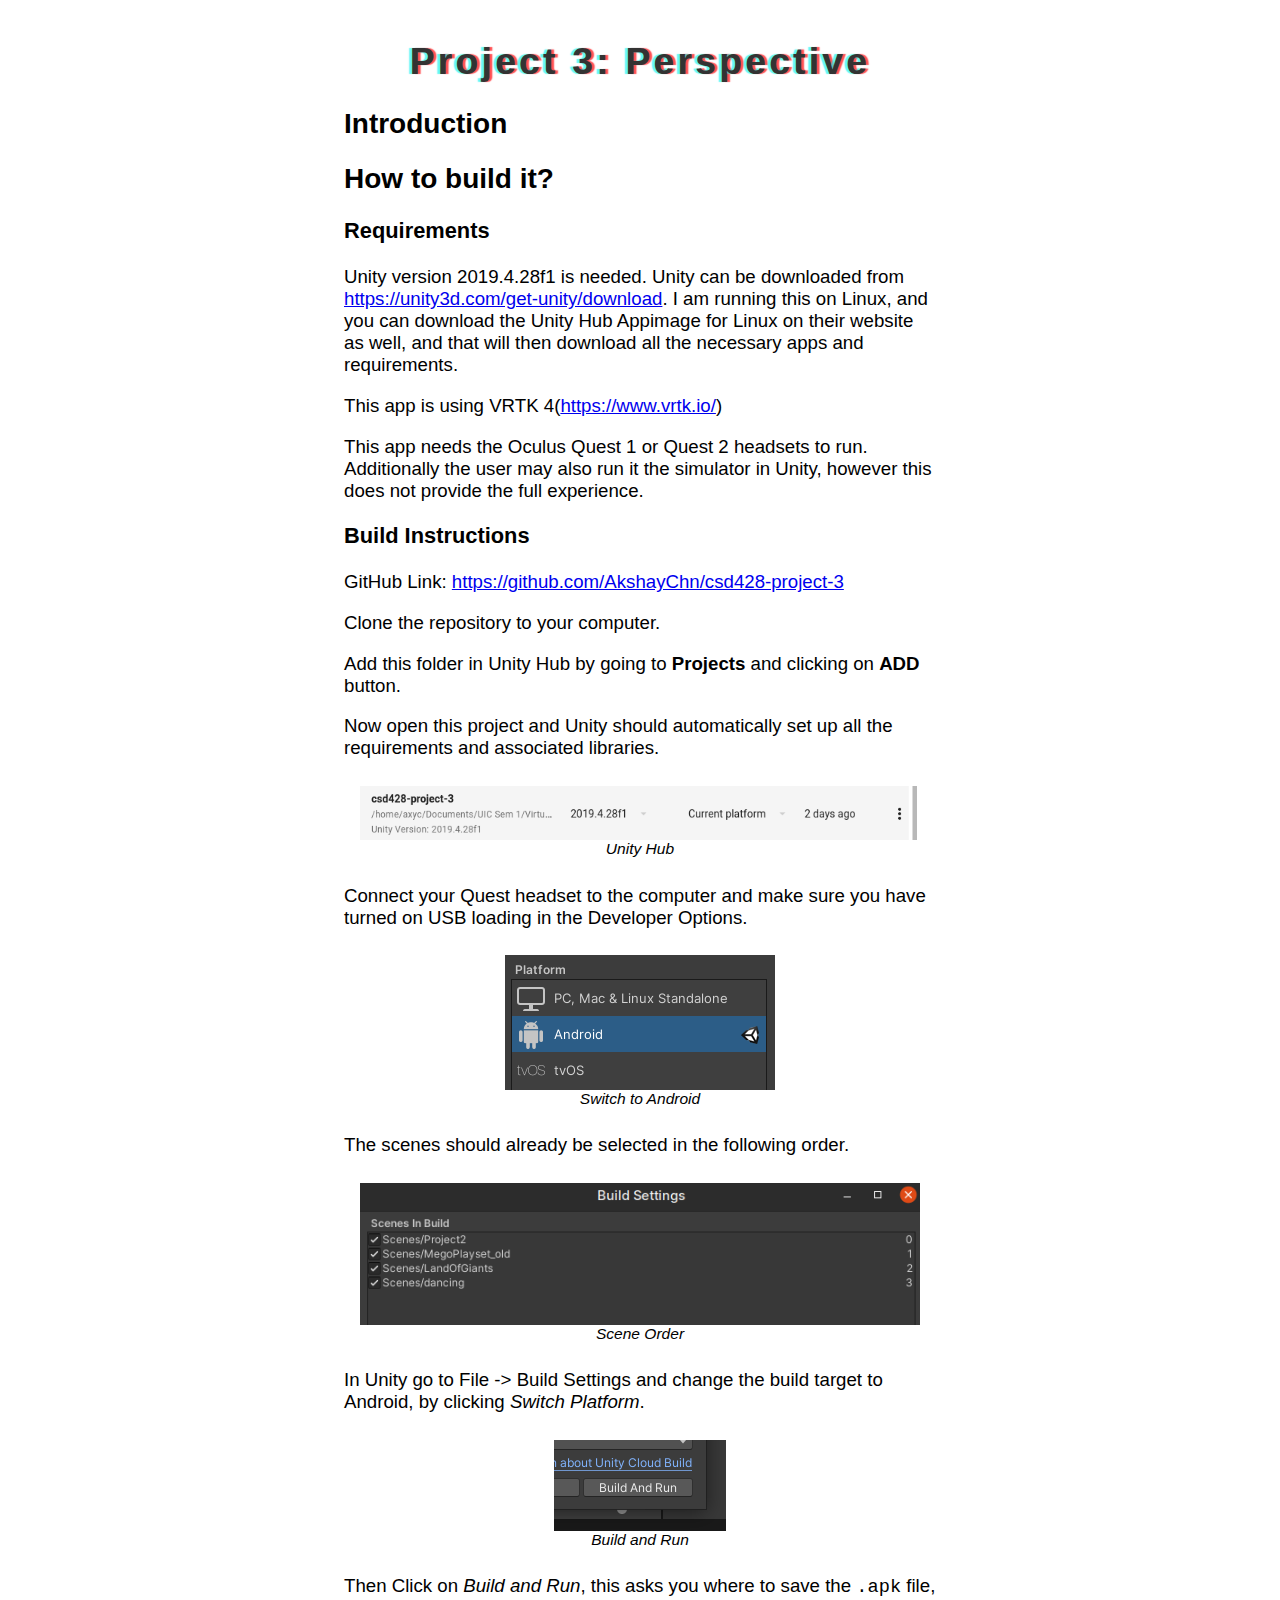
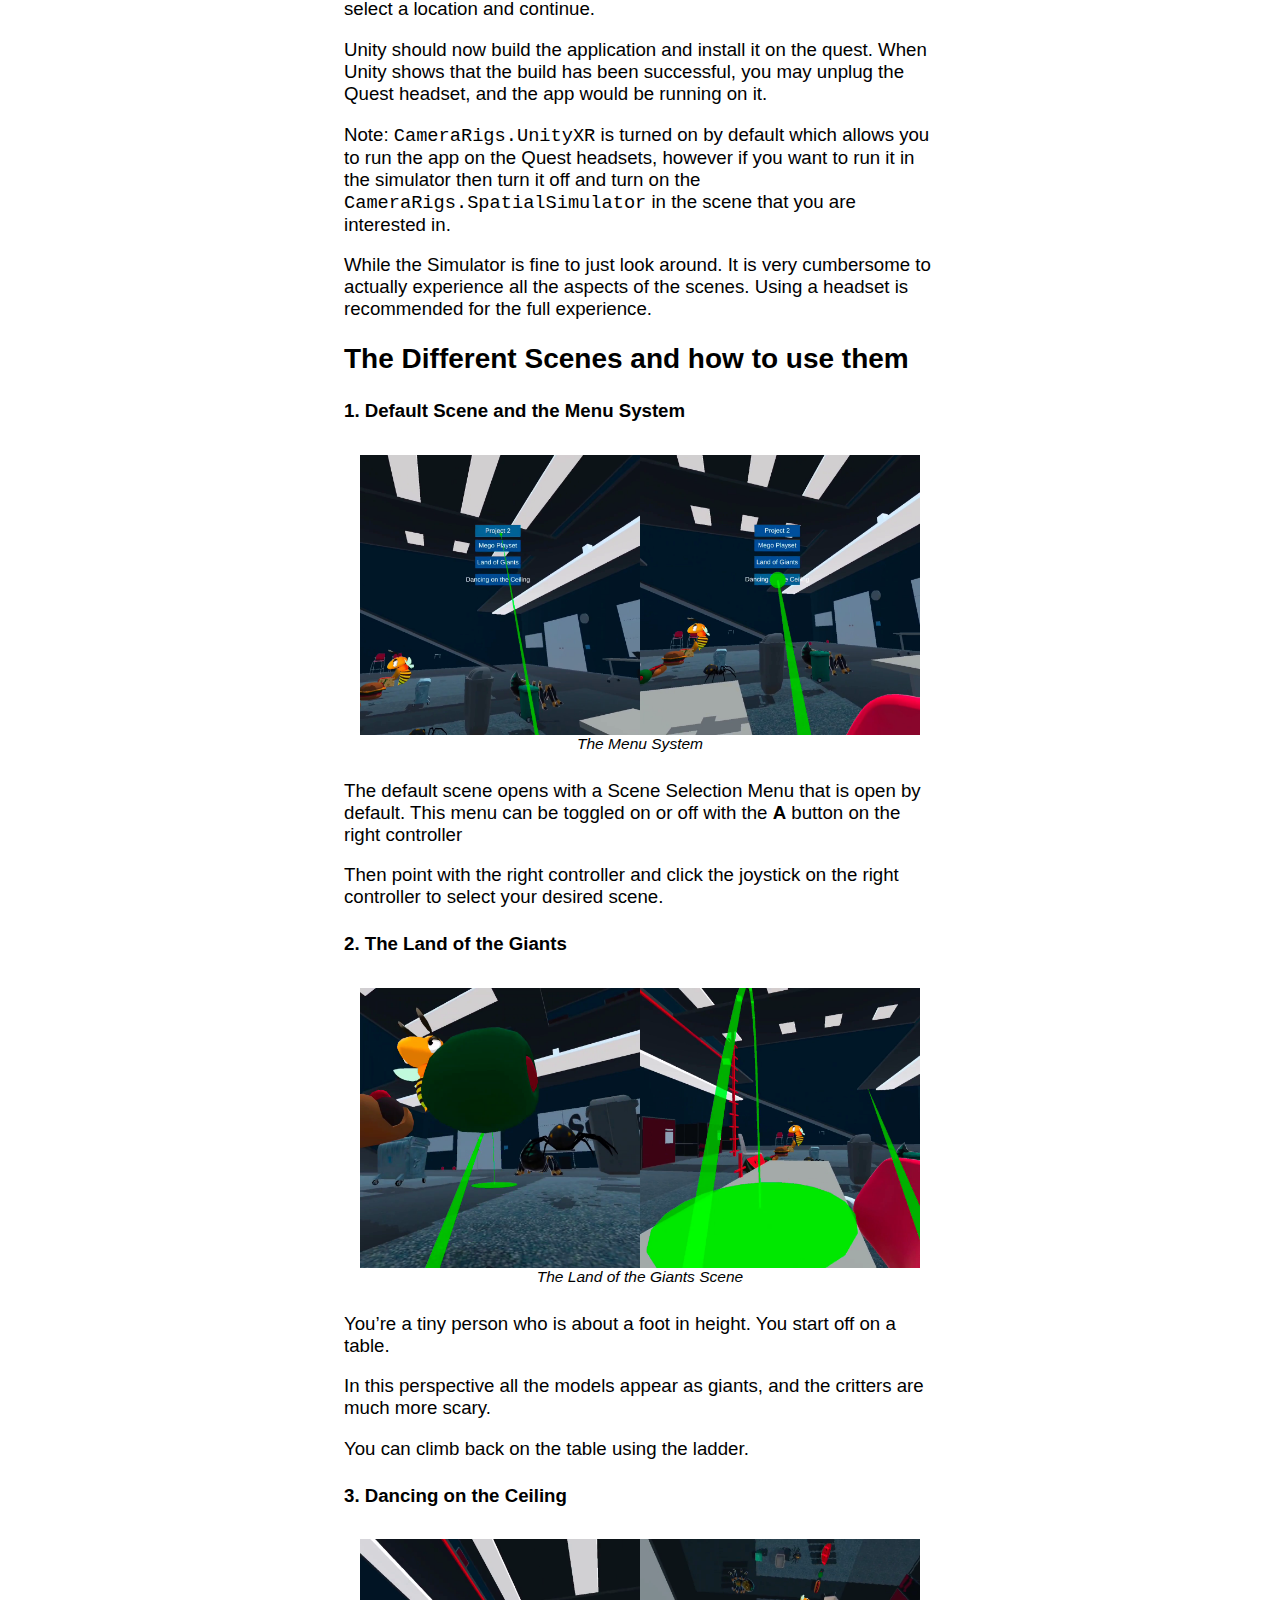
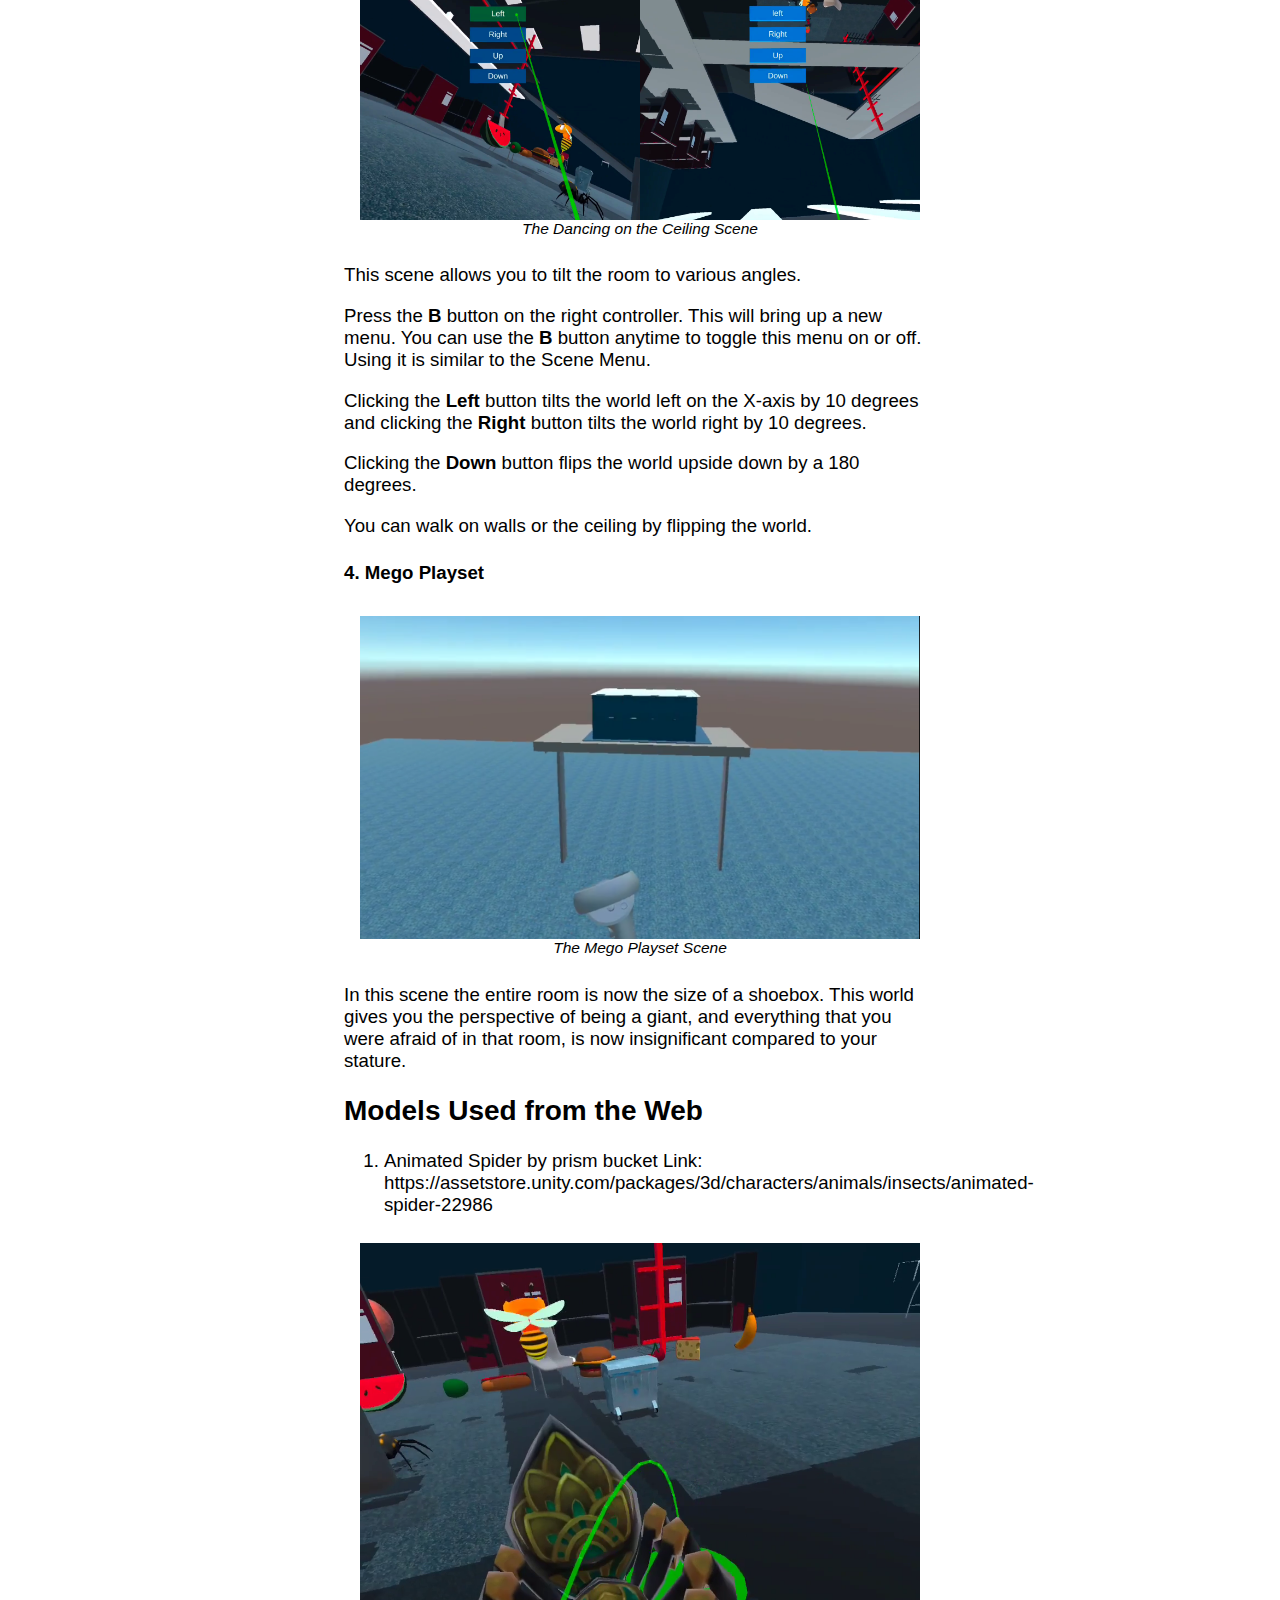
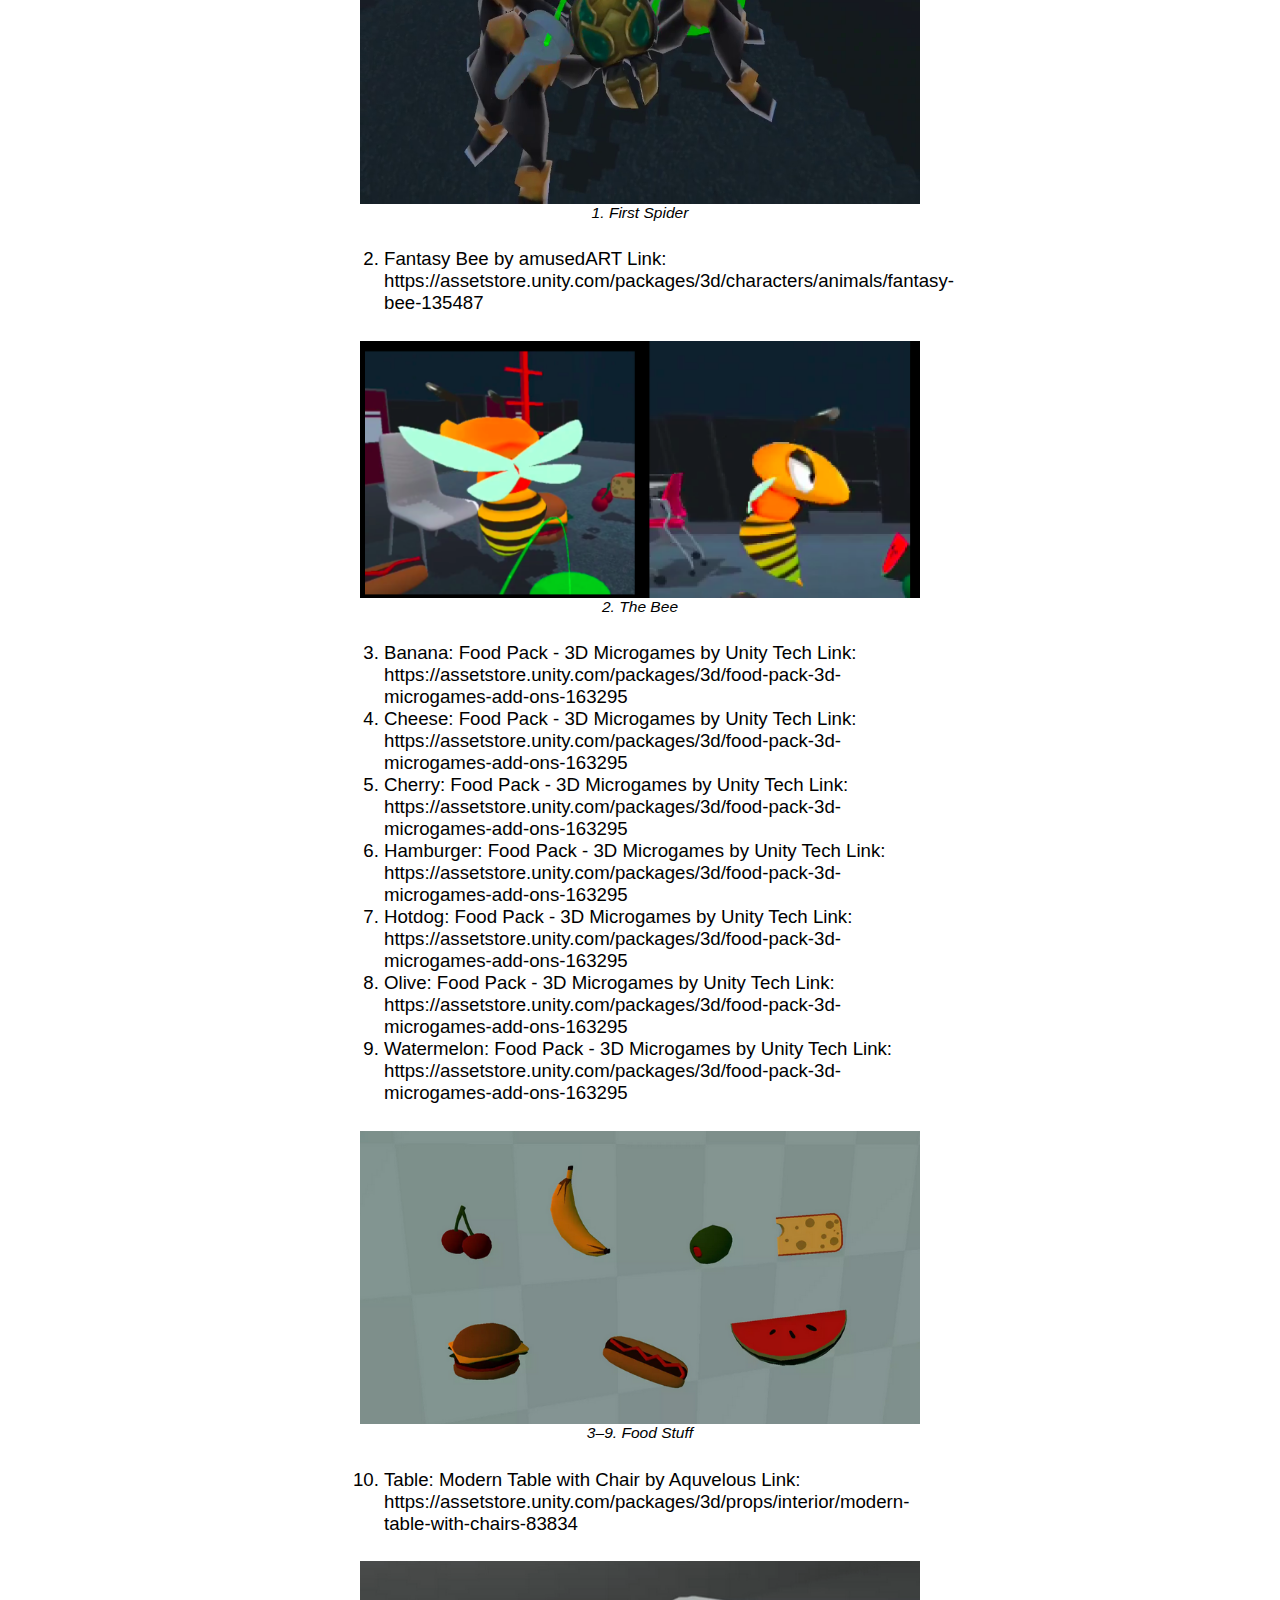
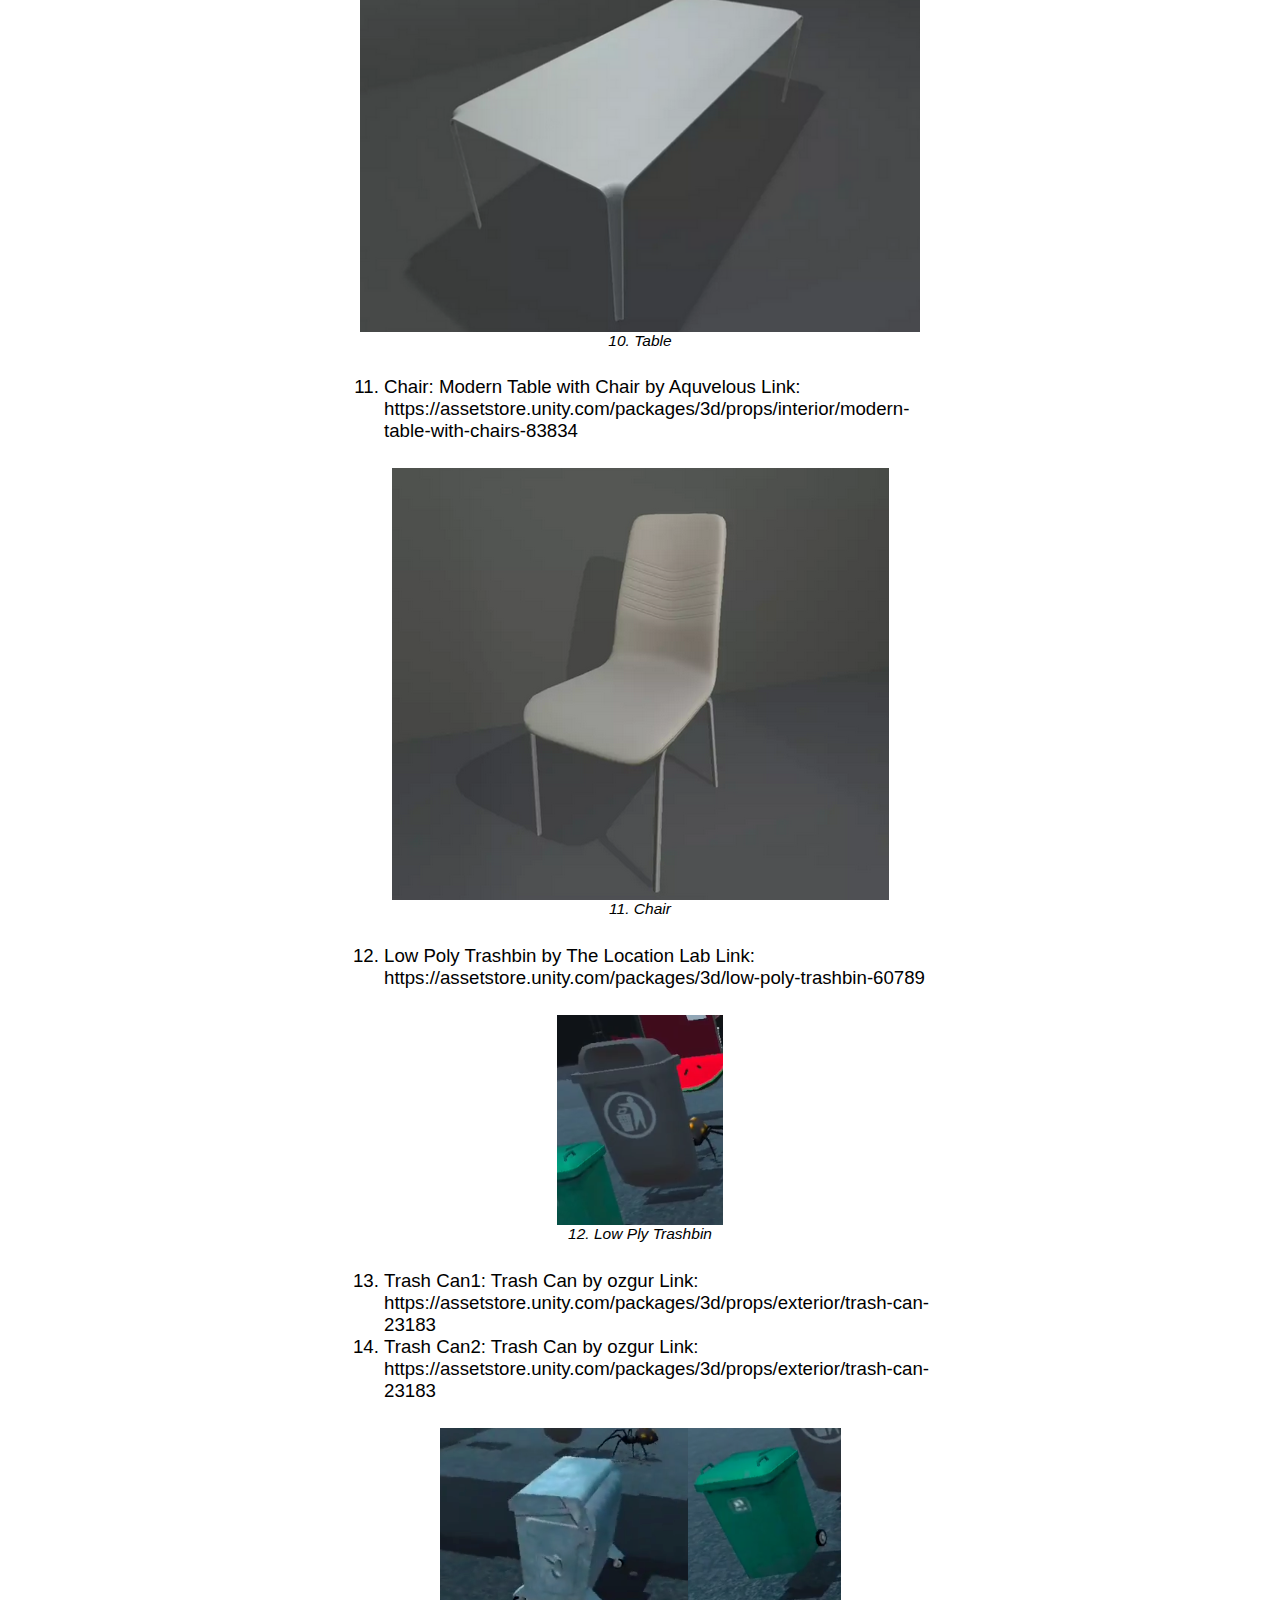
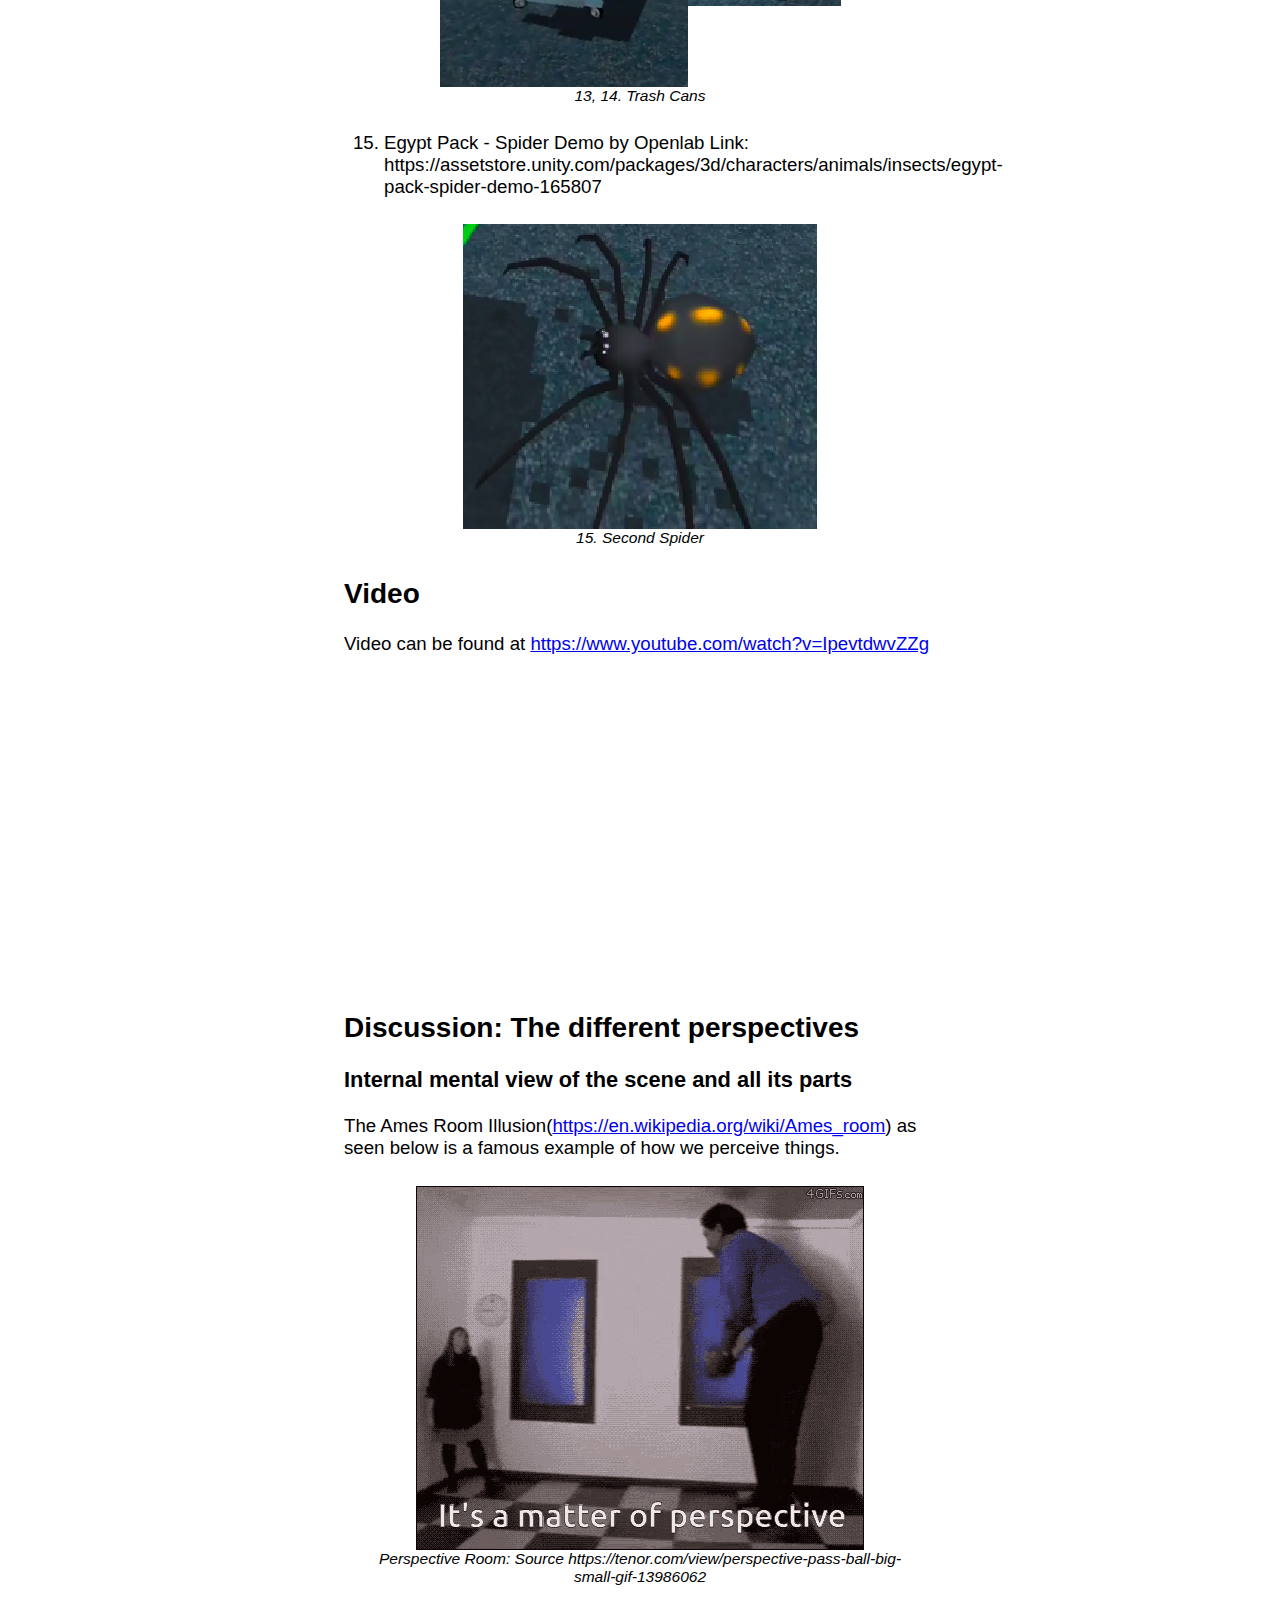
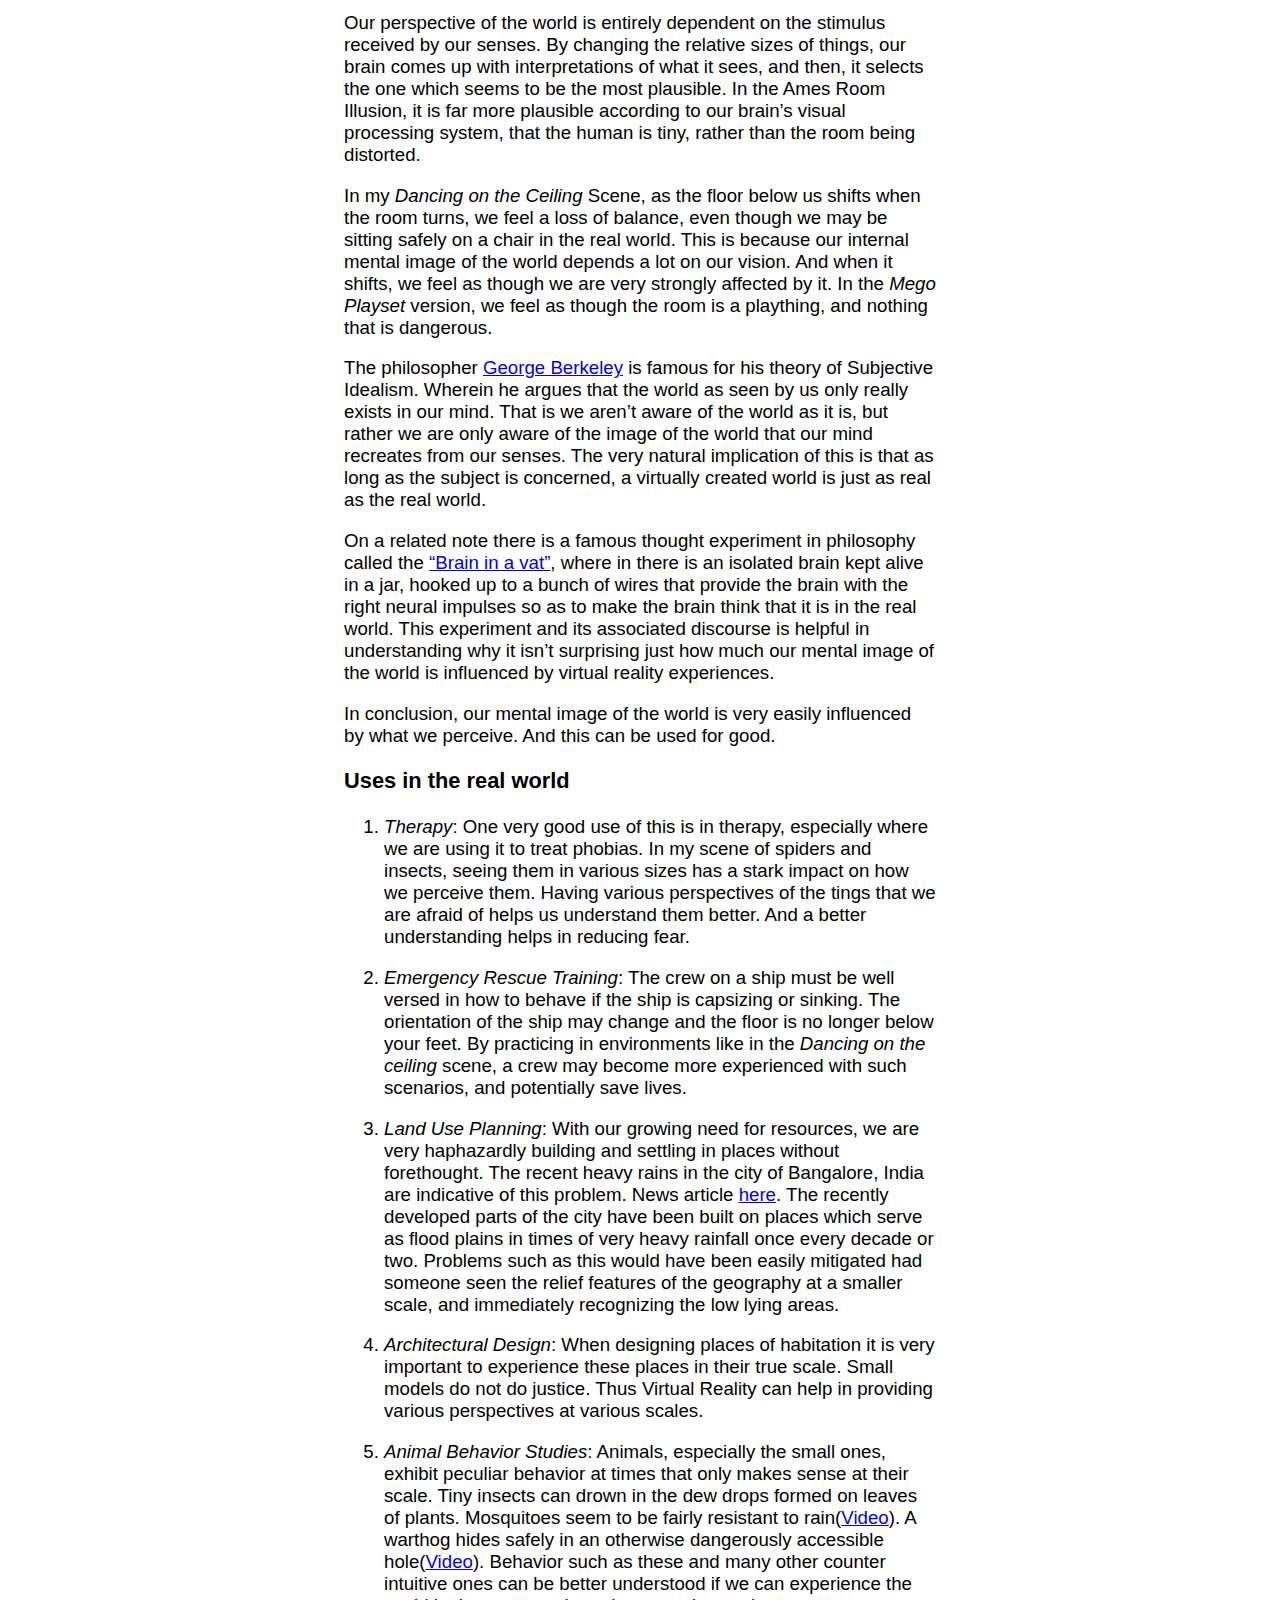
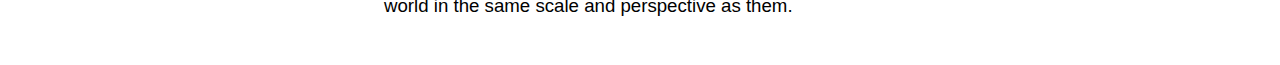
==== docs/project3.html @ 7ea7af38 "pi 2.4" ====
<HTML>
<HEAD>

<title>Akshay's page for CS 428: Virtual, Augmented and Mixed Reality - Fall 2021</title>

<link rel="stylesheet" href="style.css">
</HEAD>
<meta name="viewport" content="width=device-width, initial-scale=1.0"> 

<body bgcolor="#ffffff">
<h1 id="project-3-perspective">Project 3: Perspective</h1>
<h2 id="introduction">Introduction</h2>
<h2 id="how-to-build-it">How to build it?</h2>
<h3 id="requirements">Requirements</h3>
<p>Unity version 2019.4.28f1 is needed. Unity can be downloaded from <a href="https://unity3d.com/get-unity/download" class="uri">https://unity3d.com/get-unity/download</a>. I am running this on Linux, and you can download the Unity Hub Appimage for Linux on their website as well, and that will then download all the necessary apps and requirements.</p>
<p>This app is using VRTK 4(<a href="https://www.vrtk.io/" class="uri">https://www.vrtk.io/</a>)</p>
<p>This app needs the Oculus Quest 1 or Quest 2 headsets to run. Additionally the user may also run it the simulator in Unity, however this does not provide the full experience.</p>
<h3 id="build-instructions">Build Instructions</h3>
<p>GitHub Link: <a href="https://github.com/AkshayChn/csd428-project-3" class="uri">https://github.com/AkshayChn/csd428-project-3</a></p>
<p>Clone the repository to your computer.</p>
<p>Add this folder in Unity Hub by going to <strong>Projects</strong> and clicking on <strong>ADD</strong> button.</p>
<p>Now open this project and Unity should automatically set up all the requirements and associated libraries.</p>
<figure>
<img src="./p3/unityhub.png" alt="Unity Hub" /><figcaption>Unity Hub</figcaption>
</figure>
<p>Connect your Quest headset to the computer and make sure you have turned on USB loading in the Developer Options.</p>
<figure>
<img src="./p3/android.png" alt="Switch to Android" /><figcaption>Switch to Android</figcaption>
</figure>
<p>The scenes should already be selected in the following order.</p>
<figure>
<img src="./p3/scenes.png" alt="Scene Order" /><figcaption>Scene Order</figcaption>
</figure>
<p>In Unity go to File -&gt; Build Settings and change the build target to Android, by clicking <em>Switch Platform</em>.</p>
<figure>
<img src="./p3/buildandrun.png" alt="Build and Run" /><figcaption>Build and Run</figcaption>
</figure>
<p>Then Click on <em>Build and Run</em>, this asks you where to save the <code>.apk</code> file, select a location and continue.</p>
<p>Unity should now build the application and install it on the quest. When Unity shows that the build has been successful, you may unplug the Quest headset, and the app would be running on it.</p>
<p>Note: <code>CameraRigs.UnityXR</code> is turned on by default which allows you to run the app on the Quest headsets, however if you want to run it in the simulator then turn it off and turn on the <code>CameraRigs.SpatialSimulator</code> in the scene that you are interested in.</p>
<p>While the Simulator is fine to just look around. It is very cumbersome to actually experience all the aspects of the scenes. Using a headset is recommended for the full experience.</p>
<h2 id="the-different-scenes-and-how-to-use-them">The Different Scenes and how to use them</h2>
<h4 id="default-scene-and-the-menu-system">1. Default Scene and the Menu System</h4>
<figure>
<img src="./p3/menu.png" alt="The Menu System" /><figcaption>The Menu System</figcaption>
</figure>
<p>The default scene opens with a Scene Selection Menu that is open by default. This menu can be toggled on or off with the <strong>A</strong> button on the right controller</p>
<p>Then point with the right controller and click the joystick on the right controller to select your desired scene.</p>
<h4 id="the-land-of-the-giants">2. The Land of the Giants</h4>
<figure>
<img src="./p3/giant.png" alt="The Land of the Giants Scene" /><figcaption>The Land of the Giants Scene</figcaption>
</figure>
<p>You’re a tiny person who is about a foot in height. You start off on a table.</p>
<p>In this perspective all the models appear as giants, and the critters are much more scary.</p>
<p>You can climb back on the table using the ladder.</p>
<h4 id="dancing-on-the-ceiling">3. Dancing on the Ceiling</h4>
<figure>
<img src="./p3/dance.png" alt="The Dancing on the Ceiling Scene" /><figcaption>The Dancing on the Ceiling Scene</figcaption>
</figure>
<p>This scene allows you to tilt the room to various angles.</p>
<p>Press the <strong>B</strong> button on the right controller. This will bring up a new menu. You can use the <strong>B</strong> button anytime to toggle this menu on or off. Using it is similar to the Scene Menu.</p>
<p>Clicking the <strong>Left</strong> button tilts the world left on the X-axis by 10 degrees and clicking the <strong>Right</strong> button tilts the world right by 10 degrees.</p>
<p>Clicking the <strong>Down</strong> button flips the world upside down by a 180 degrees.</p>
<p>You can walk on walls or the ceiling by flipping the world.</p>
<h4 id="mego-playset">4. Mego Playset</h4>
<figure>
<img src="./p3/mego.png" alt="The Mego Playset Scene" /><figcaption>The Mego Playset Scene</figcaption>
</figure>
<p>In this scene the entire room is now the size of a shoebox. This world gives you the perspective of being a giant, and everything that you were afraid of in that room, is now insignificant compared to your stature.</p>
<h2 id="models-used-from-the-web">Models Used from the Web</h2>
<ol type="1">
<li>Animated Spider by prism bucket Link: https://assetstore.unity.com/packages/3d/characters/animals/insects/animated-spider-22986</li>
</ol>
<figure>
<img src="./p3/spider1.png" alt="1. First Spider" /><figcaption>1. First Spider</figcaption>
</figure>
<ol start="2" type="1">
<li>Fantasy Bee by amusedART Link: https://assetstore.unity.com/packages/3d/characters/animals/fantasy-bee-135487</li>
</ol>
<figure>
<img src="./p3/bee.png" alt="2. The Bee" /><figcaption>2. The Bee</figcaption>
</figure>
<ol start="3" type="1">
<li>Banana: Food Pack - 3D Microgames by Unity Tech Link: https://assetstore.unity.com/packages/3d/food-pack-3d-microgames-add-ons-163295</li>
<li>Cheese: Food Pack - 3D Microgames by Unity Tech Link: https://assetstore.unity.com/packages/3d/food-pack-3d-microgames-add-ons-163295</li>
<li>Cherry: Food Pack - 3D Microgames by Unity Tech Link: https://assetstore.unity.com/packages/3d/food-pack-3d-microgames-add-ons-163295</li>
<li>Hamburger: Food Pack - 3D Microgames by Unity Tech Link: https://assetstore.unity.com/packages/3d/food-pack-3d-microgames-add-ons-163295</li>
<li>Hotdog: Food Pack - 3D Microgames by Unity Tech Link: https://assetstore.unity.com/packages/3d/food-pack-3d-microgames-add-ons-163295</li>
<li>Olive: Food Pack - 3D Microgames by Unity Tech Link: https://assetstore.unity.com/packages/3d/food-pack-3d-microgames-add-ons-163295</li>
<li>Watermelon: Food Pack - 3D Microgames by Unity Tech Link: https://assetstore.unity.com/packages/3d/food-pack-3d-microgames-add-ons-163295</li>
</ol>
<figure>
<img src="./p3/food.png" alt="3–9. Food Stuff" /><figcaption>3–9. Food Stuff</figcaption>
</figure>
<ol start="10" type="1">
<li>Table: Modern Table with Chair by Aquvelous Link: https://assetstore.unity.com/packages/3d/props/interior/modern-table-with-chairs-83834</li>
</ol>
<figure>
<img src="./p3/table.png" alt="10. Table" /><figcaption>10. Table</figcaption>
</figure>
<ol start="11" type="1">
<li>Chair: Modern Table with Chair by Aquvelous Link: https://assetstore.unity.com/packages/3d/props/interior/modern-table-with-chairs-83834</li>
</ol>
<figure>
<img src="./p3/chair.png" alt="11. Chair" /><figcaption>11. Chair</figcaption>
</figure>
<ol start="12" type="1">
<li>Low Poly Trashbin by The Location Lab Link: https://assetstore.unity.com/packages/3d/low-poly-trashbin-60789</li>
</ol>
<figure>
<img src="./p3/lptrash.png" alt="12. Low Ply Trashbin" /><figcaption>12. Low Ply Trashbin</figcaption>
</figure>
<ol start="13" type="1">
<li>Trash Can1: Trash Can by ozgur Link: https://assetstore.unity.com/packages/3d/props/exterior/trash-can-23183</li>
<li>Trash Can2: Trash Can by ozgur Link: https://assetstore.unity.com/packages/3d/props/exterior/trash-can-23183</li>
</ol>
<figure>
<img src="./p3/trash.png" alt="13, 14. Trash Cans" /><figcaption>13, 14. Trash Cans</figcaption>
</figure>
<ol start="15" type="1">
<li>Egypt Pack - Spider Demo by Openlab Link: https://assetstore.unity.com/packages/3d/characters/animals/insects/egypt-pack-spider-demo-165807</li>
</ol>
<figure>
<img src="./p3/spider2.png" alt="15. Second Spider" /><figcaption>15. Second Spider</figcaption>
</figure>
<h2 id="video">Video</h2>
<p>Video can be found at <a href="https://www.youtube.com/watch?v=IpevtdwvZZg" class="uri">https://www.youtube.com/watch?v=IpevtdwvZZg</a></p>
<iframe width="560" height="315" src="https://www.youtube.com/embed/IpevtdwvZZg" title="YouTube video player" frameborder="0" allow="accelerometer; autoplay; clipboard-write; encrypted-media; gyroscope; picture-in-picture" allowfullscreen>
</iframe>
<h2 id="discussion-the-different-perspectives">Discussion: The different perspectives</h2>
<h3 id="internal-mental-view-of-the-scene-and-all-its-parts">Internal mental view of the scene and all its parts</h3>
<p>The Ames Room Illusion(<a href="https://en.wikipedia.org/wiki/Ames_room" class="uri">https://en.wikipedia.org/wiki/Ames_room</a>) as seen below is a famous example of how we perceive things.</p>
<figure>
<img src="./p3/pers.gif" alt="Perspective Room: Source https://tenor.com/view/perspective-pass-ball-big-small-gif-13986062" /><figcaption>Perspective Room: Source https://tenor.com/view/perspective-pass-ball-big-small-gif-13986062</figcaption>
</figure>
<p>Our perspective of the world is entirely dependent on the stimulus received by our senses. By changing the relative sizes of things, our brain comes up with interpretations of what it sees, and then, it selects the one which seems to be the most plausible. In the Ames Room Illusion, it is far more plausible according to our brain’s visual processing system, that the human is tiny, rather than the room being distorted.</p>
<p>In my <em>Dancing on the Ceiling</em> Scene, as the floor below us shifts when the room turns, we feel a loss of balance, even though we may be sitting safely on a chair in the real world. This is because our internal mental image of the world depends a lot on our vision. And when it shifts, we feel as though we are very strongly affected by it. In the <em>Mego Playset</em> version, we feel as though the room is a plaything, and nothing that is dangerous.</p>
<p>The philosopher <a href="https://en.wikipedia.org/wiki/George_Berkeley">George Berkeley</a> is famous for his theory of Subjective Idealism. Wherein he argues that the world as seen by us only really exists in our mind. That is we aren’t aware of the world as it is, but rather we are only aware of the image of the world that our mind recreates from our senses. The very natural implication of this is that as long as the subject is concerned, a virtually created world is just as real as the real world.</p>
<p>On a related note there is a famous thought experiment in philosophy called the <a href="https://en.wikipedia.org/wiki/Brain_in_a_vat">“Brain in a vat”</a>, where in there is an isolated brain kept alive in a jar, hooked up to a bunch of wires that provide the brain with the right neural impulses so as to make the brain think that it is in the real world. This experiment and its associated discourse is helpful in understanding why it isn’t surprising just how much our mental image of the world is influenced by virtual reality experiences.</p>
<p>In conclusion, our mental image of the world is very easily influenced by what we perceive. And this can be used for good.</p>
<h3 id="uses-in-the-real-world">Uses in the real world</h3>
<ol type="1">
<li><p><em>Therapy</em>: One very good use of this is in therapy, especially where we are using it to treat phobias. In my scene of spiders and insects, seeing them in various sizes has a stark impact on how we perceive them. Having various perspectives of the tings that we are afraid of helps us understand them better. And a better understanding helps in reducing fear.</p></li>
<li><p><em>Emergency Rescue Training</em>: The crew on a ship must be well versed in how to behave if the ship is capsizing or sinking. The orientation of the ship may change and the floor is no longer below your feet. By practicing in environments like in the <em>Dancing on the ceiling</em> scene, a crew may become more experienced with such scenarios, and potentially save lives.</p></li>
<li><p><em>Land Use Planning</em>: With our growing need for resources, we are very haphazardly building and settling in places without forethought. The recent heavy rains in the city of Bangalore, India are indicative of this problem. News article <a href="https://www.deccanherald.com/city/top-bengaluru-stories/heavy-rains-return-after-a-lull-flood-parts-of-north-bengaluru-1053250.html">here</a>. The recently developed parts of the city have been built on places which serve as flood plains in times of very heavy rainfall once every decade or two. Problems such as this would have been easily mitigated had someone seen the relief features of the geography at a smaller scale, and immediately recognizing the low lying areas.</p></li>
<li><p><em>Architectural Design</em>: When designing places of habitation it is very important to experience these places in their true scale. Small models do not do justice. Thus Virtual Reality can help in providing various perspectives at various scales.</p></li>
<li><p><em>Animal Behavior Studies</em>: Animals, especially the small ones, exhibit peculiar behavior at times that only makes sense at their scale. Tiny insects can drown in the dew drops formed on leaves of plants. Mosquitoes seem to be fairly resistant to rain(<a href="https://www.youtube.com/watch?v=XWyoy44oV3Q">Video</a>). A warthog hides safely in an otherwise dangerously accessible hole(<a href="https://www.youtube.com/watch?v=atscgwWdX6Q">Video</a>). Behavior such as these and many other counter intuitive ones can be better understood if we can experience the world in the same scale and perspective as them.</p></li>
</ol>
</body>
</HTML>
---- docs/style.css ----
html {
    max-width: 38rem;
    padding: 2rem;
    margin: auto;
}

body {
    font-family: sans-serif;
    font-size: 14pt;
}

/*
The cool Anaglyph effect on the headings is achieved using multiple text shadows. The code was inspired by Pavel Zakharoff's snippets on codepen. They can be found here: https://codepen.io/ncer/pen/BzmLyK
*/

h1 {
  box-sizing: content-box;
  border: none;
  color: rgb(51, 51, 51);
  text-align: center;
  text-overflow: clip;
  letter-spacing: 0.2rem;
  text-shadow: -3px 0 1px rgb(34,242,241, 0.7) , 3px 0 1px rgb(255,5,10, 0.7) ;

}

img {
    max-width: 100%;
    height: auto;
}

figure {
    text-align: center;
    font-style: italic;
    font-size: smaller;
    margin: 0.5em;
    padding: 0.5em;
}
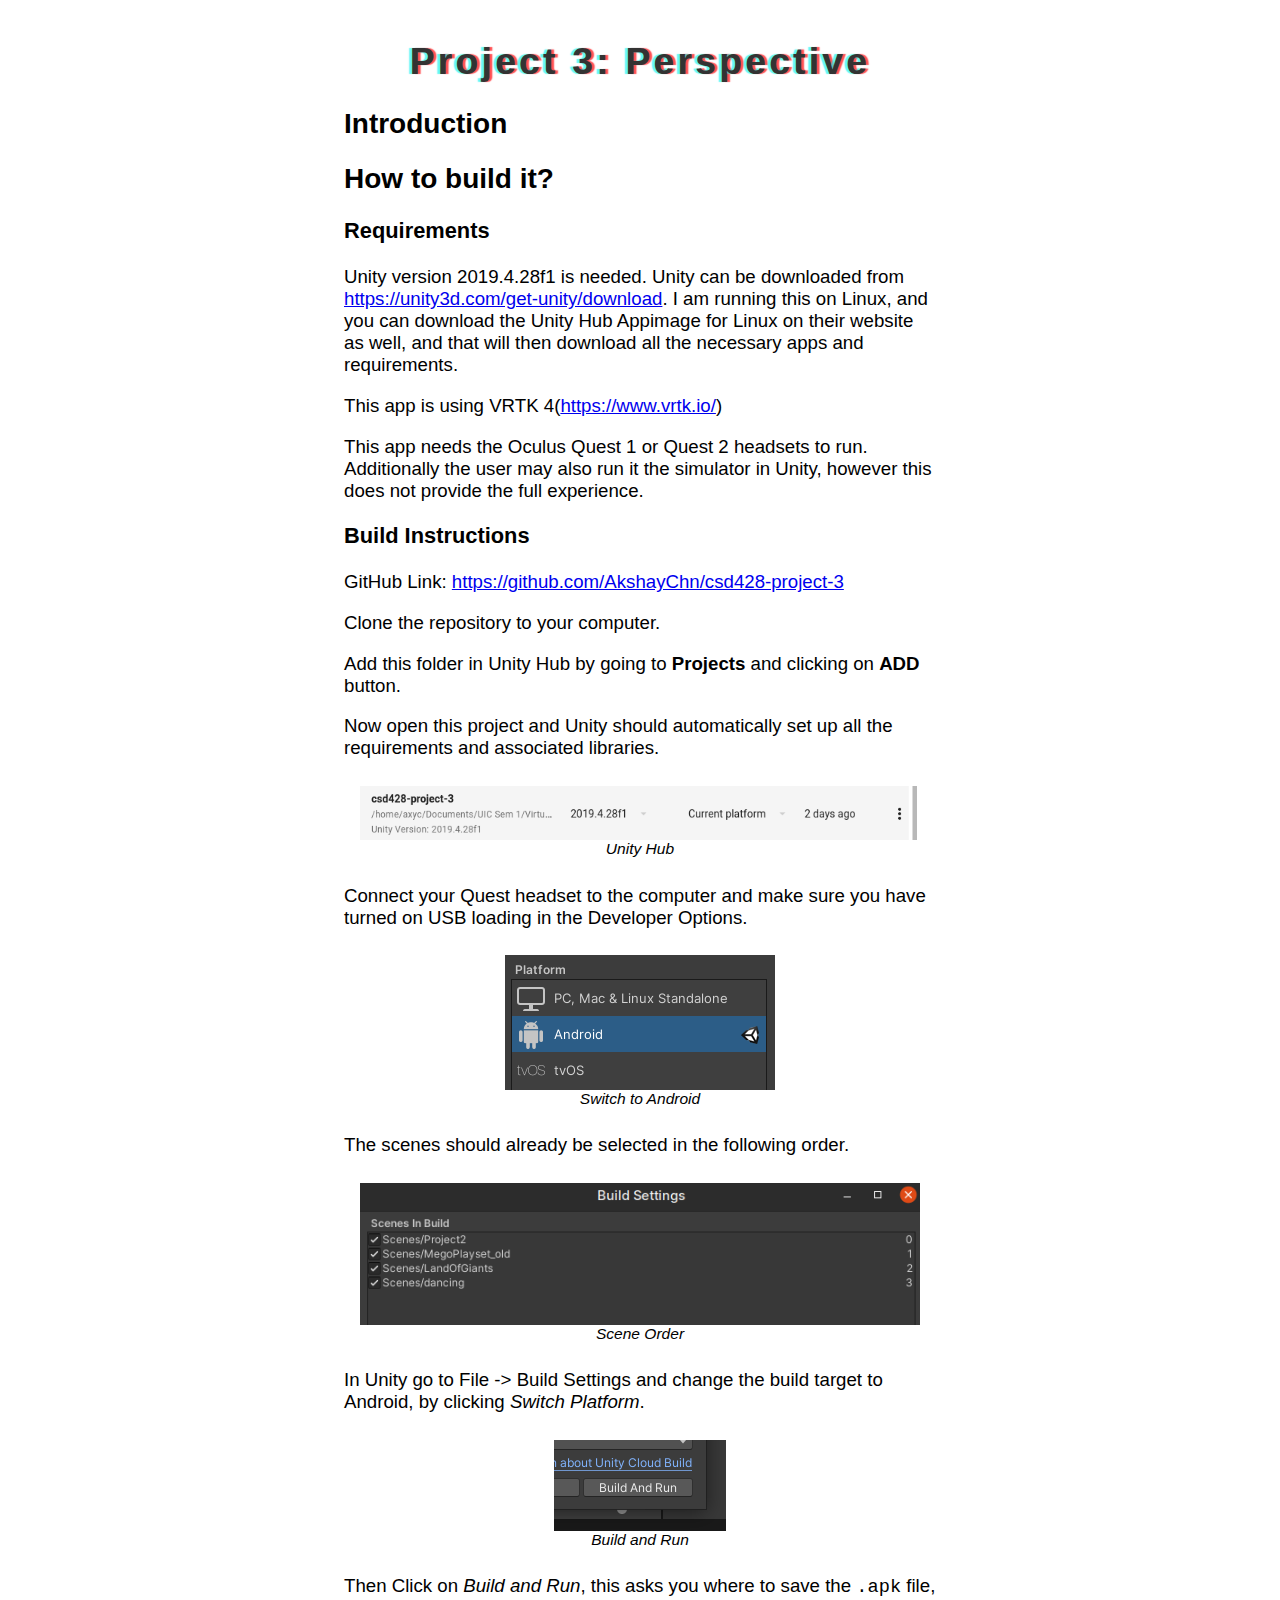
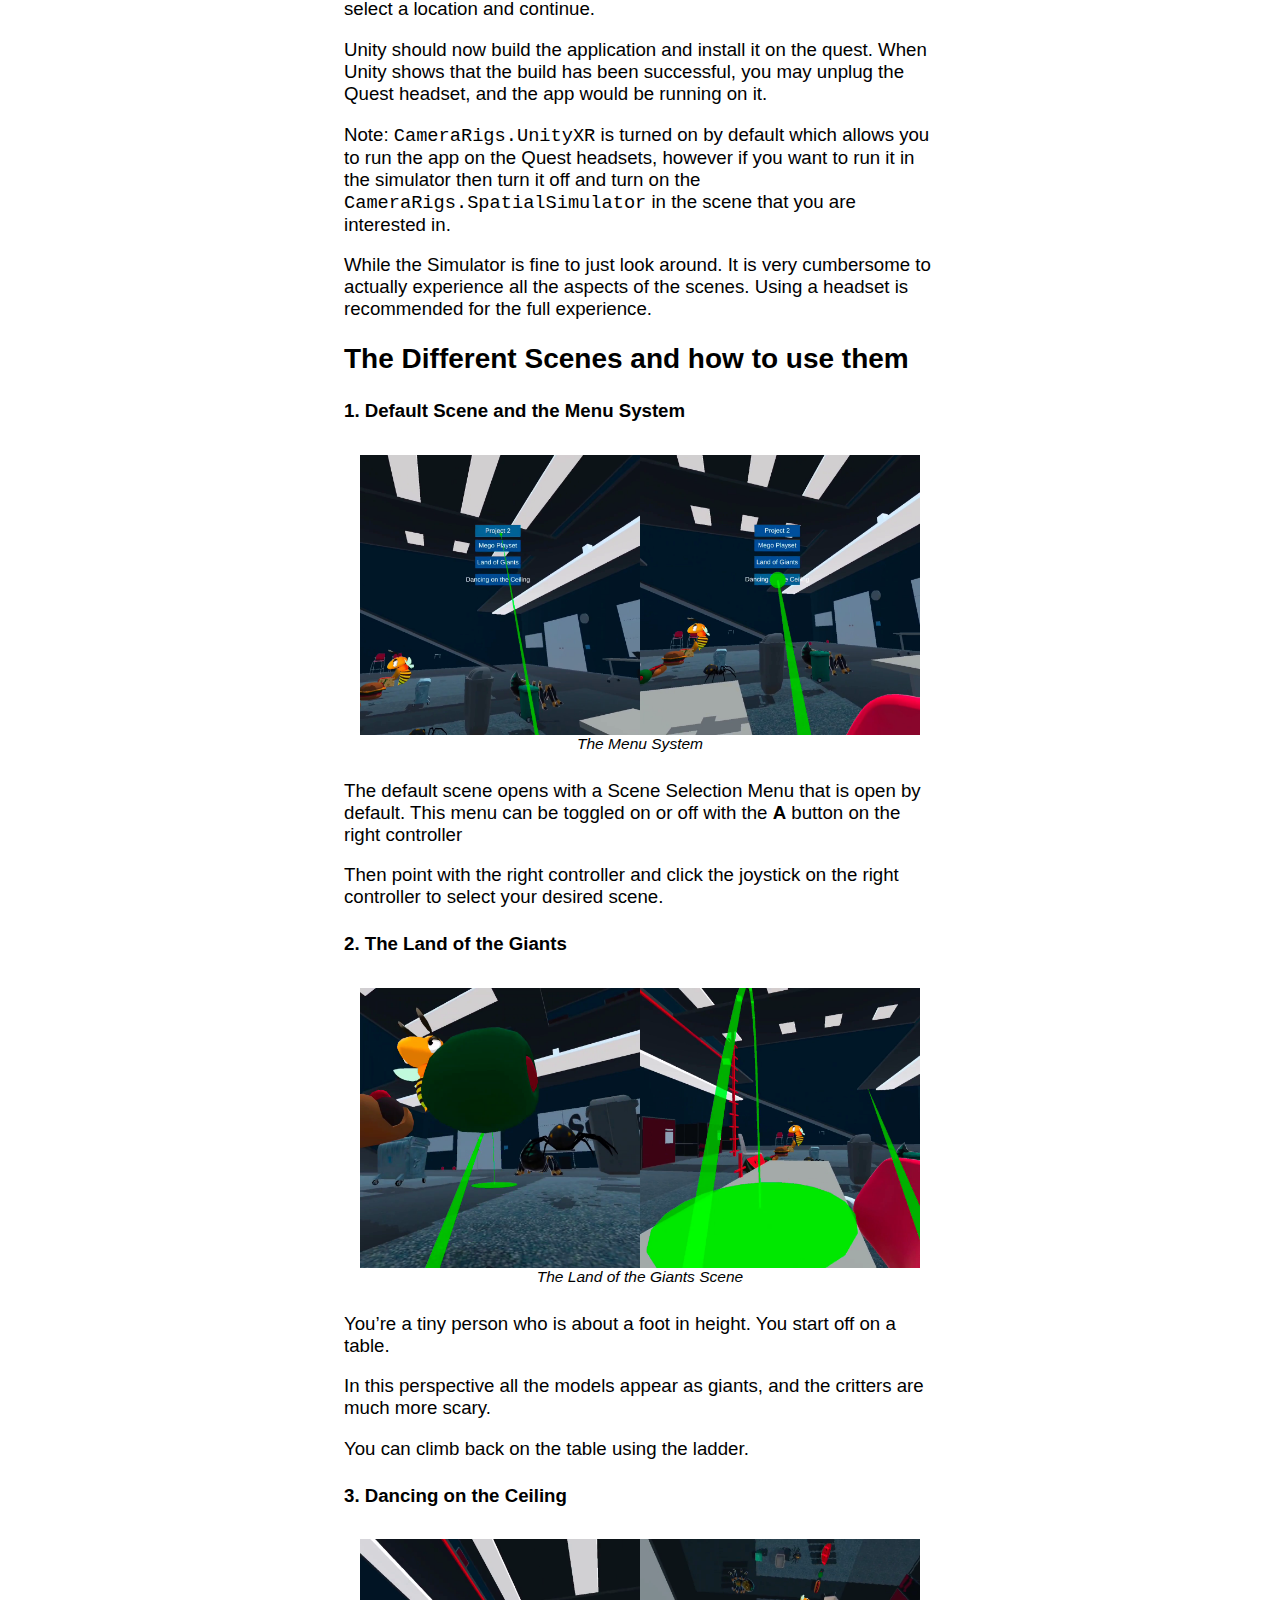
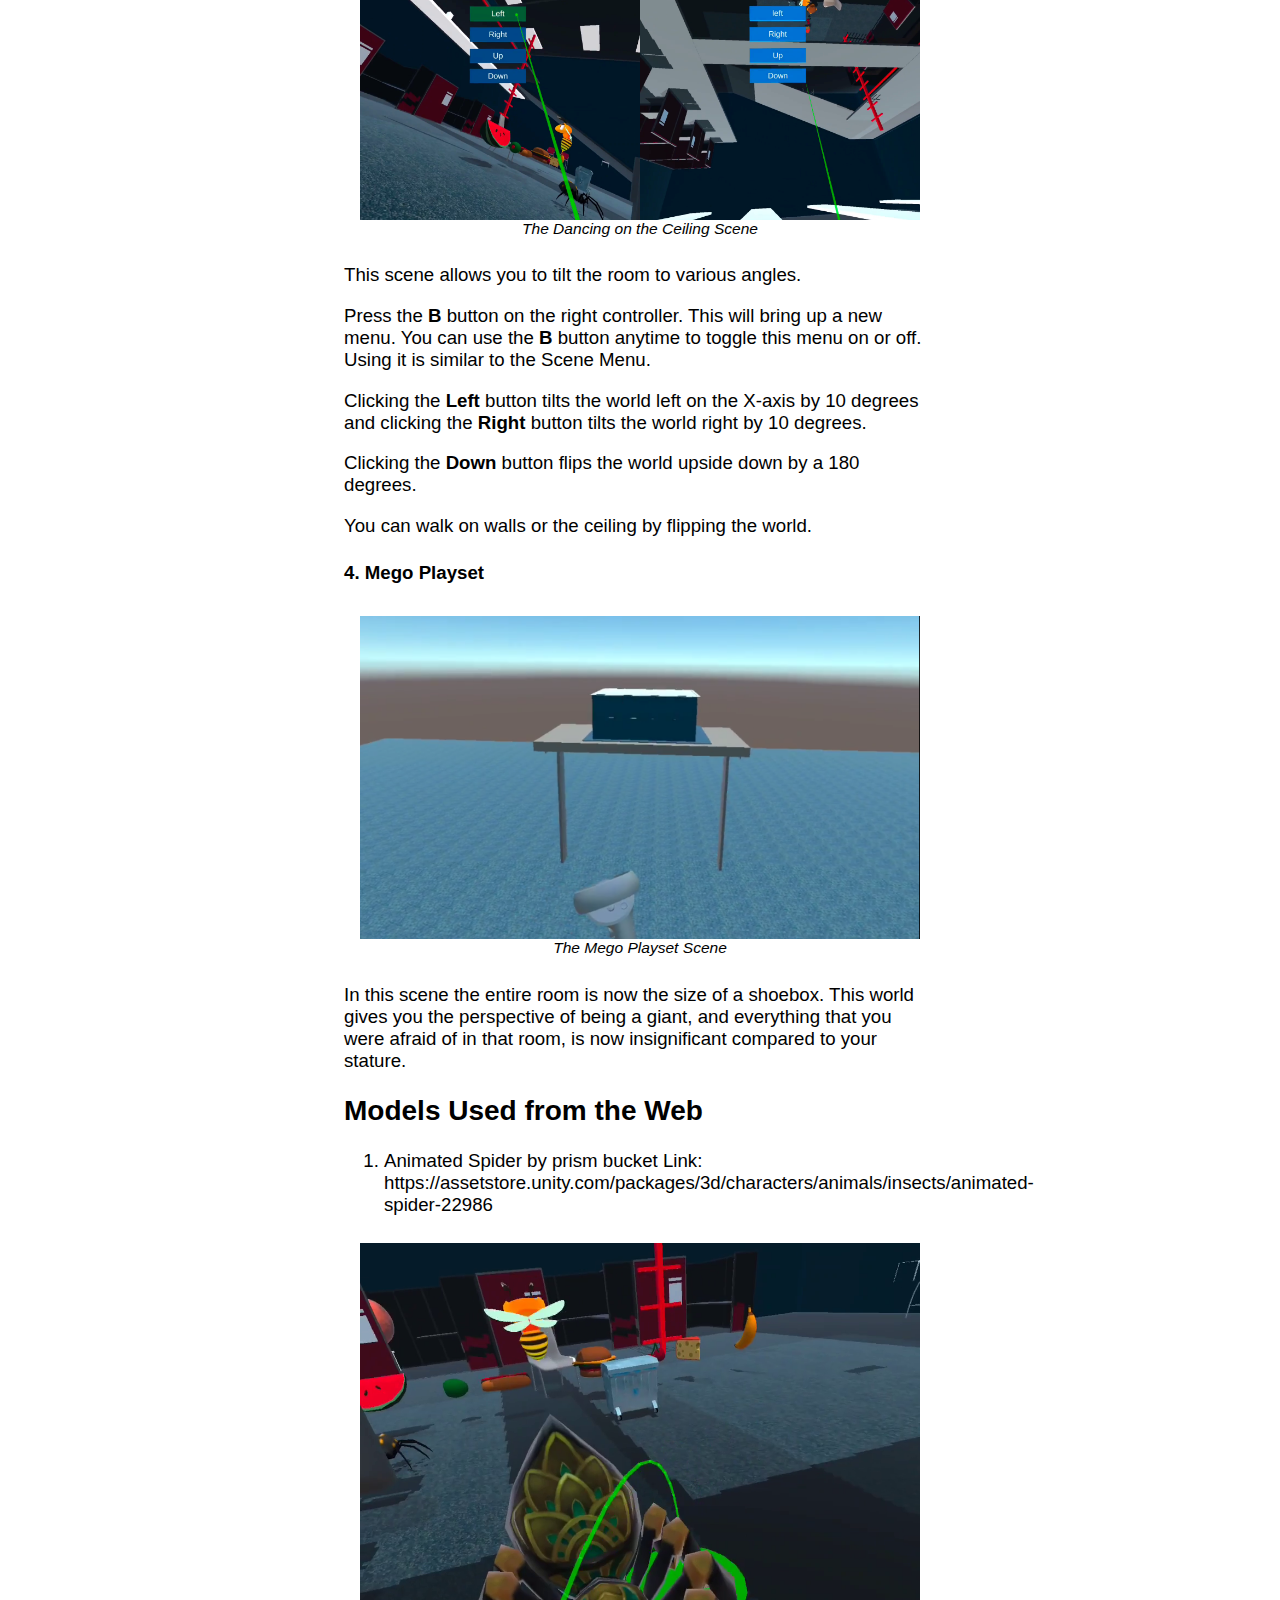
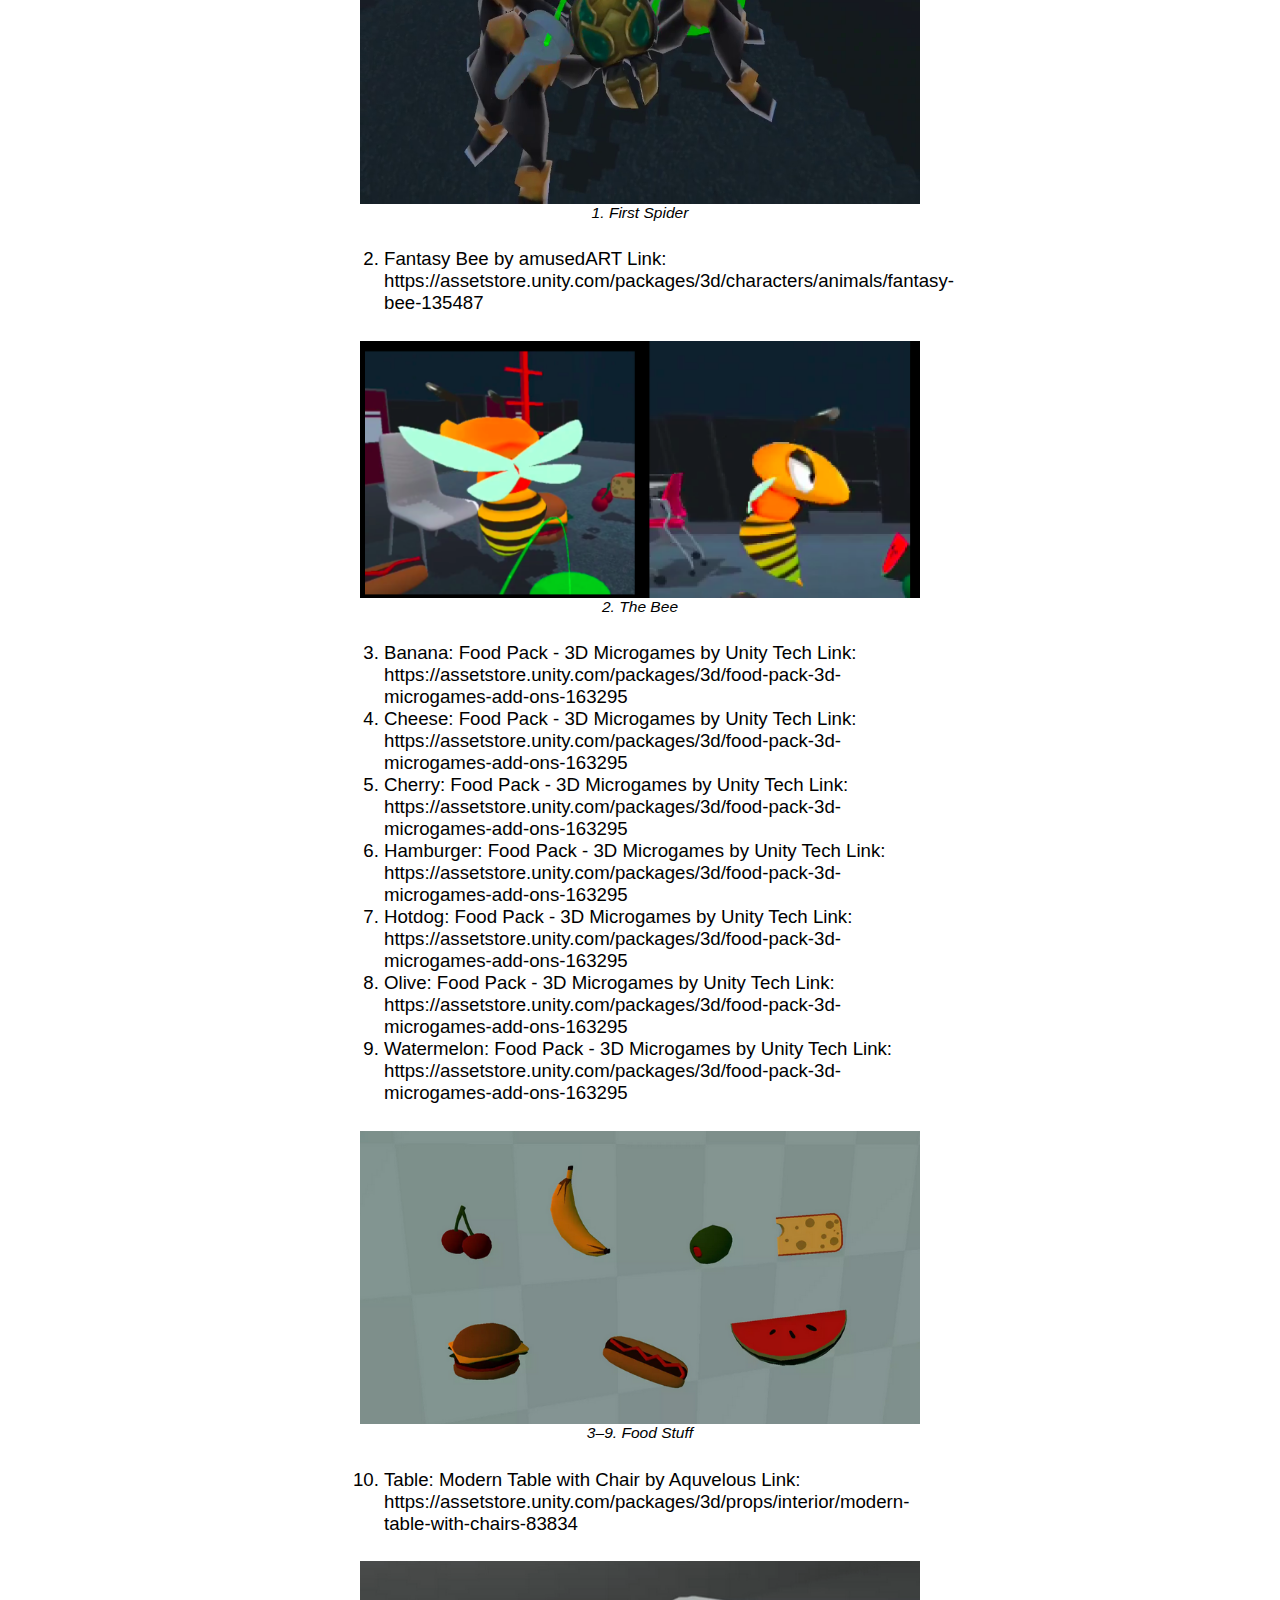
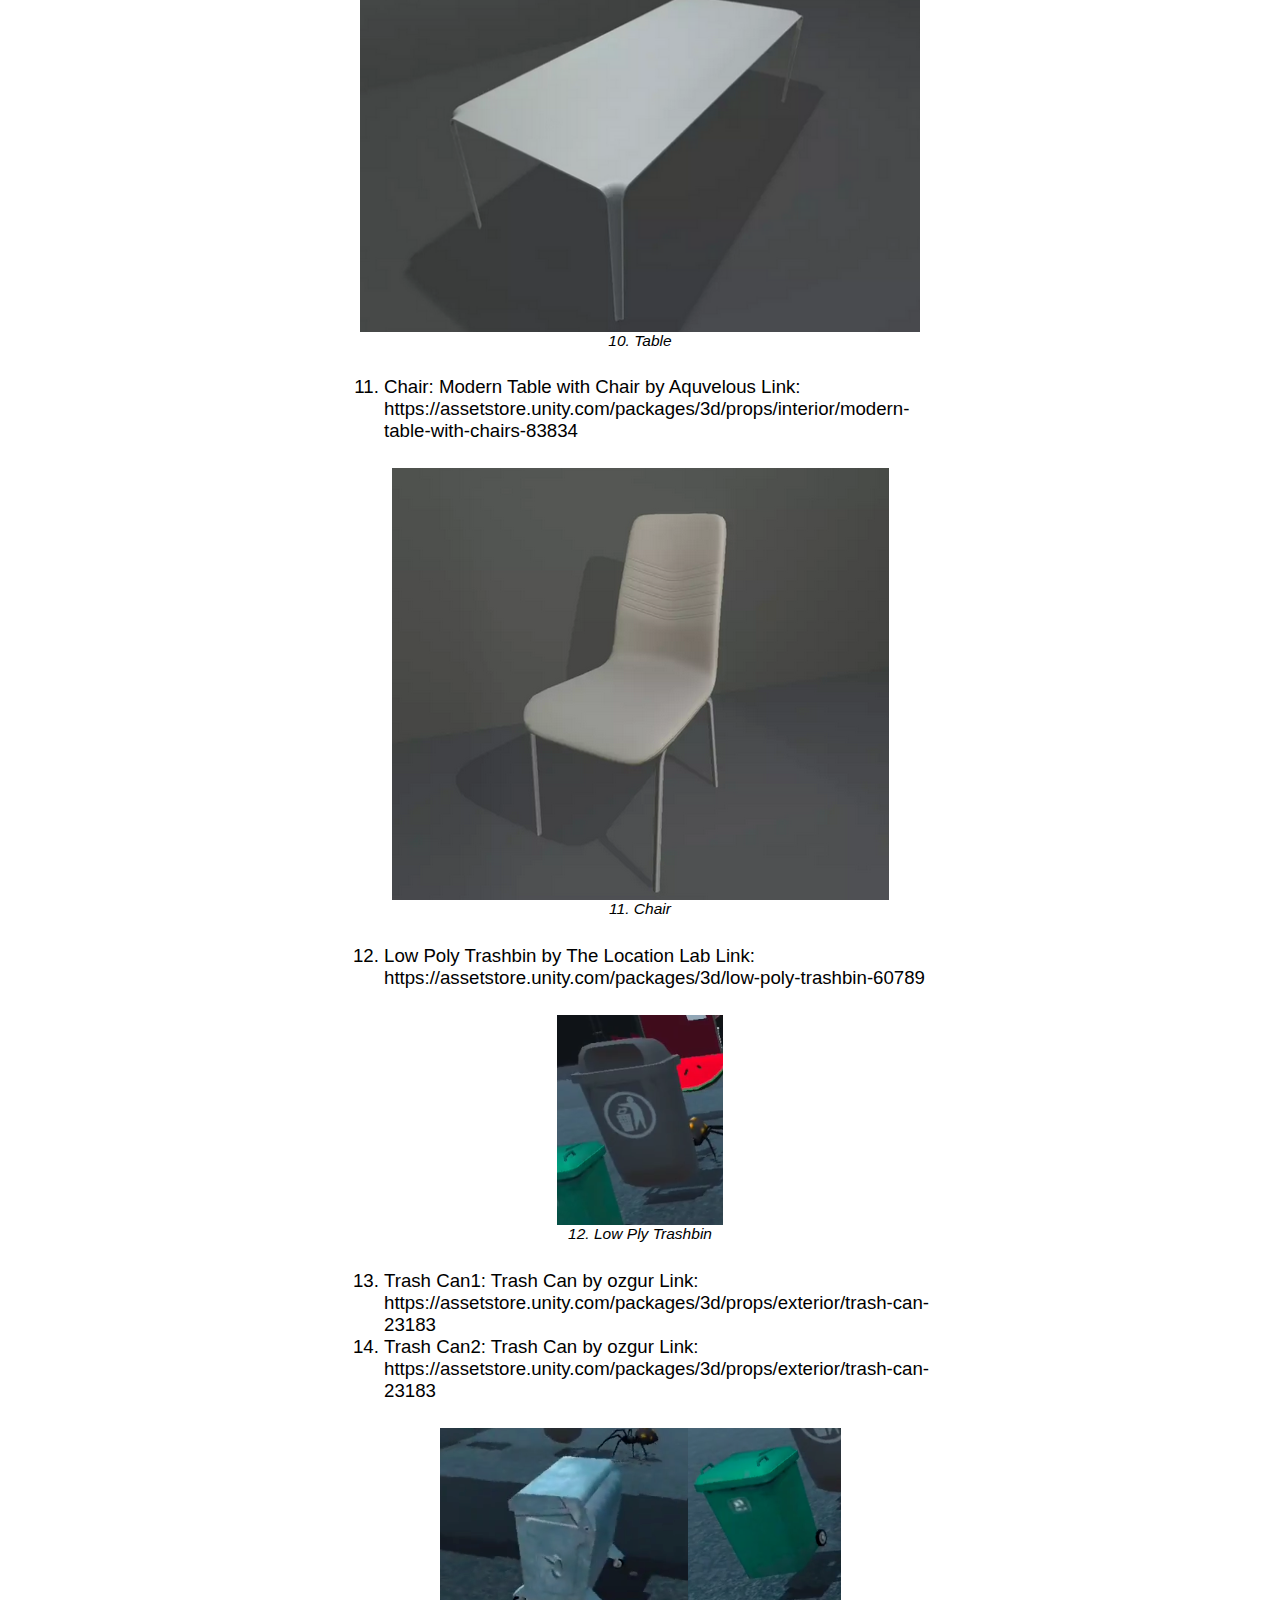
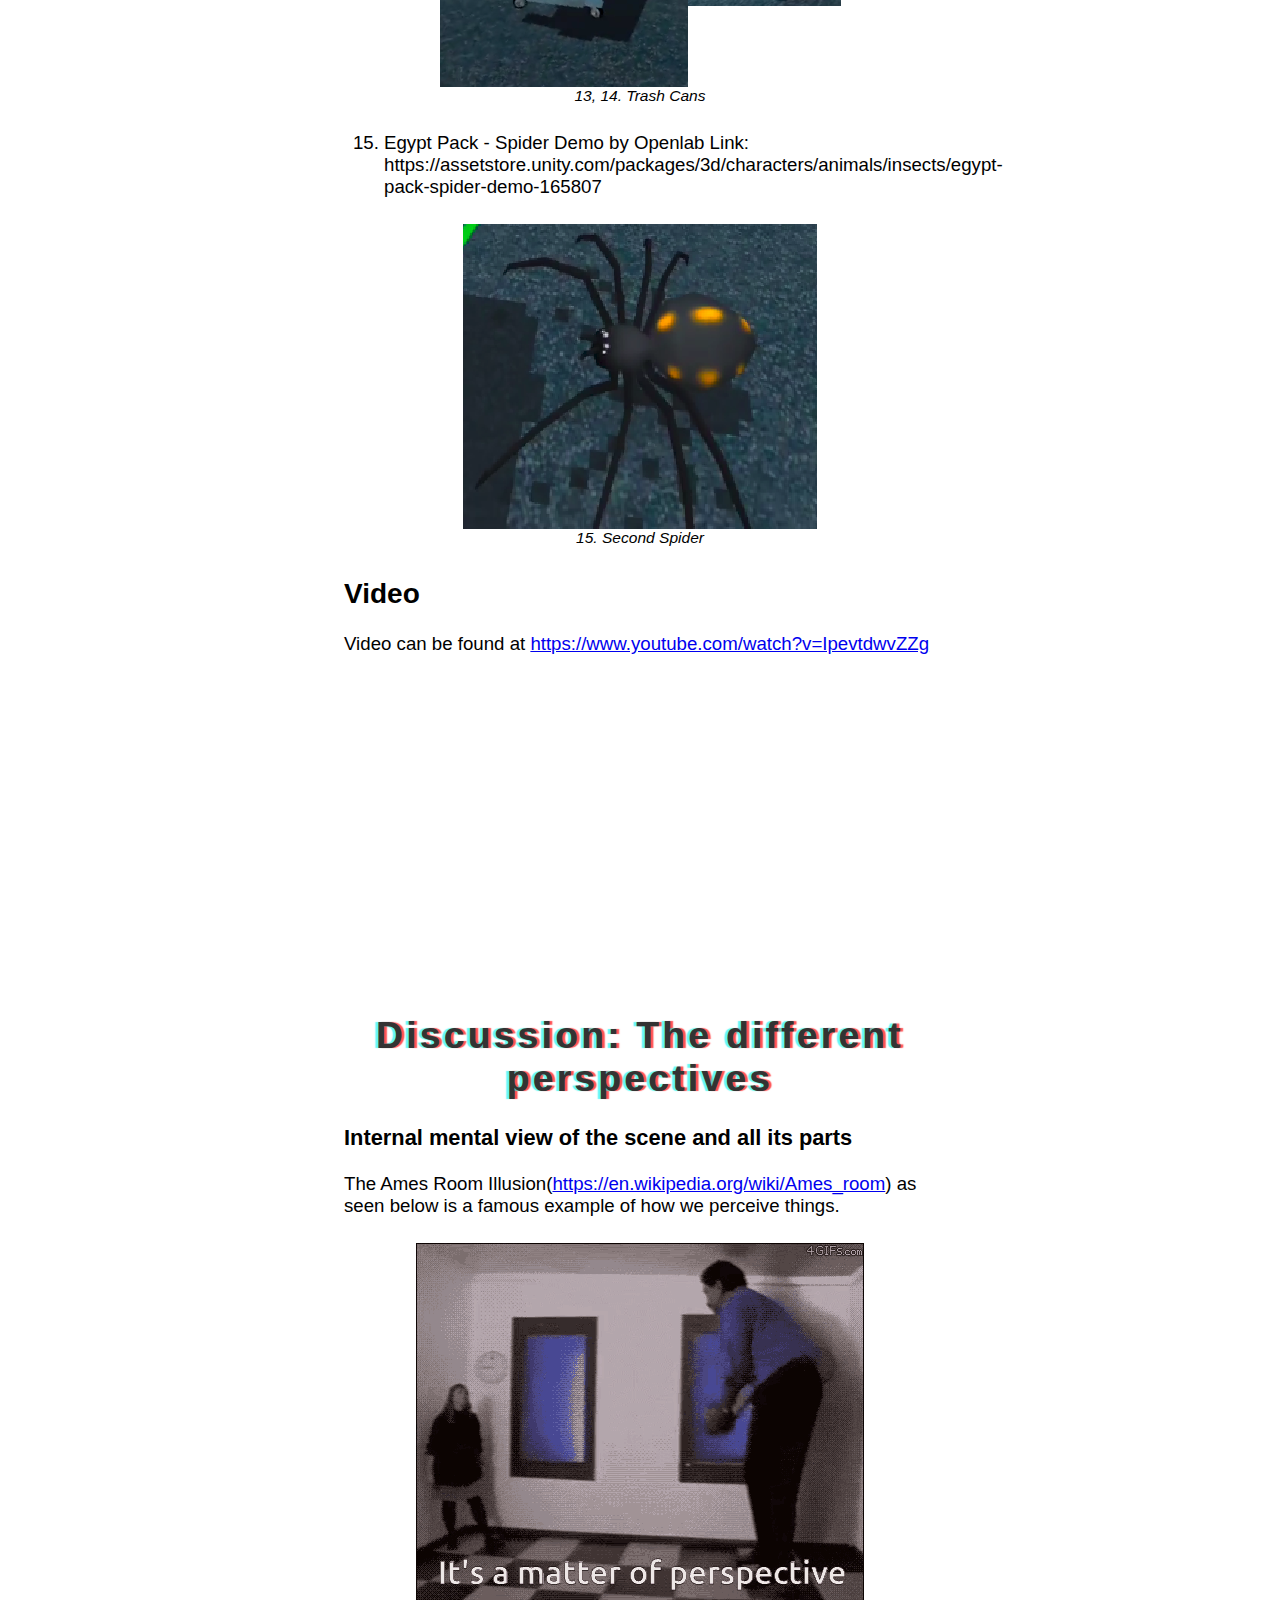
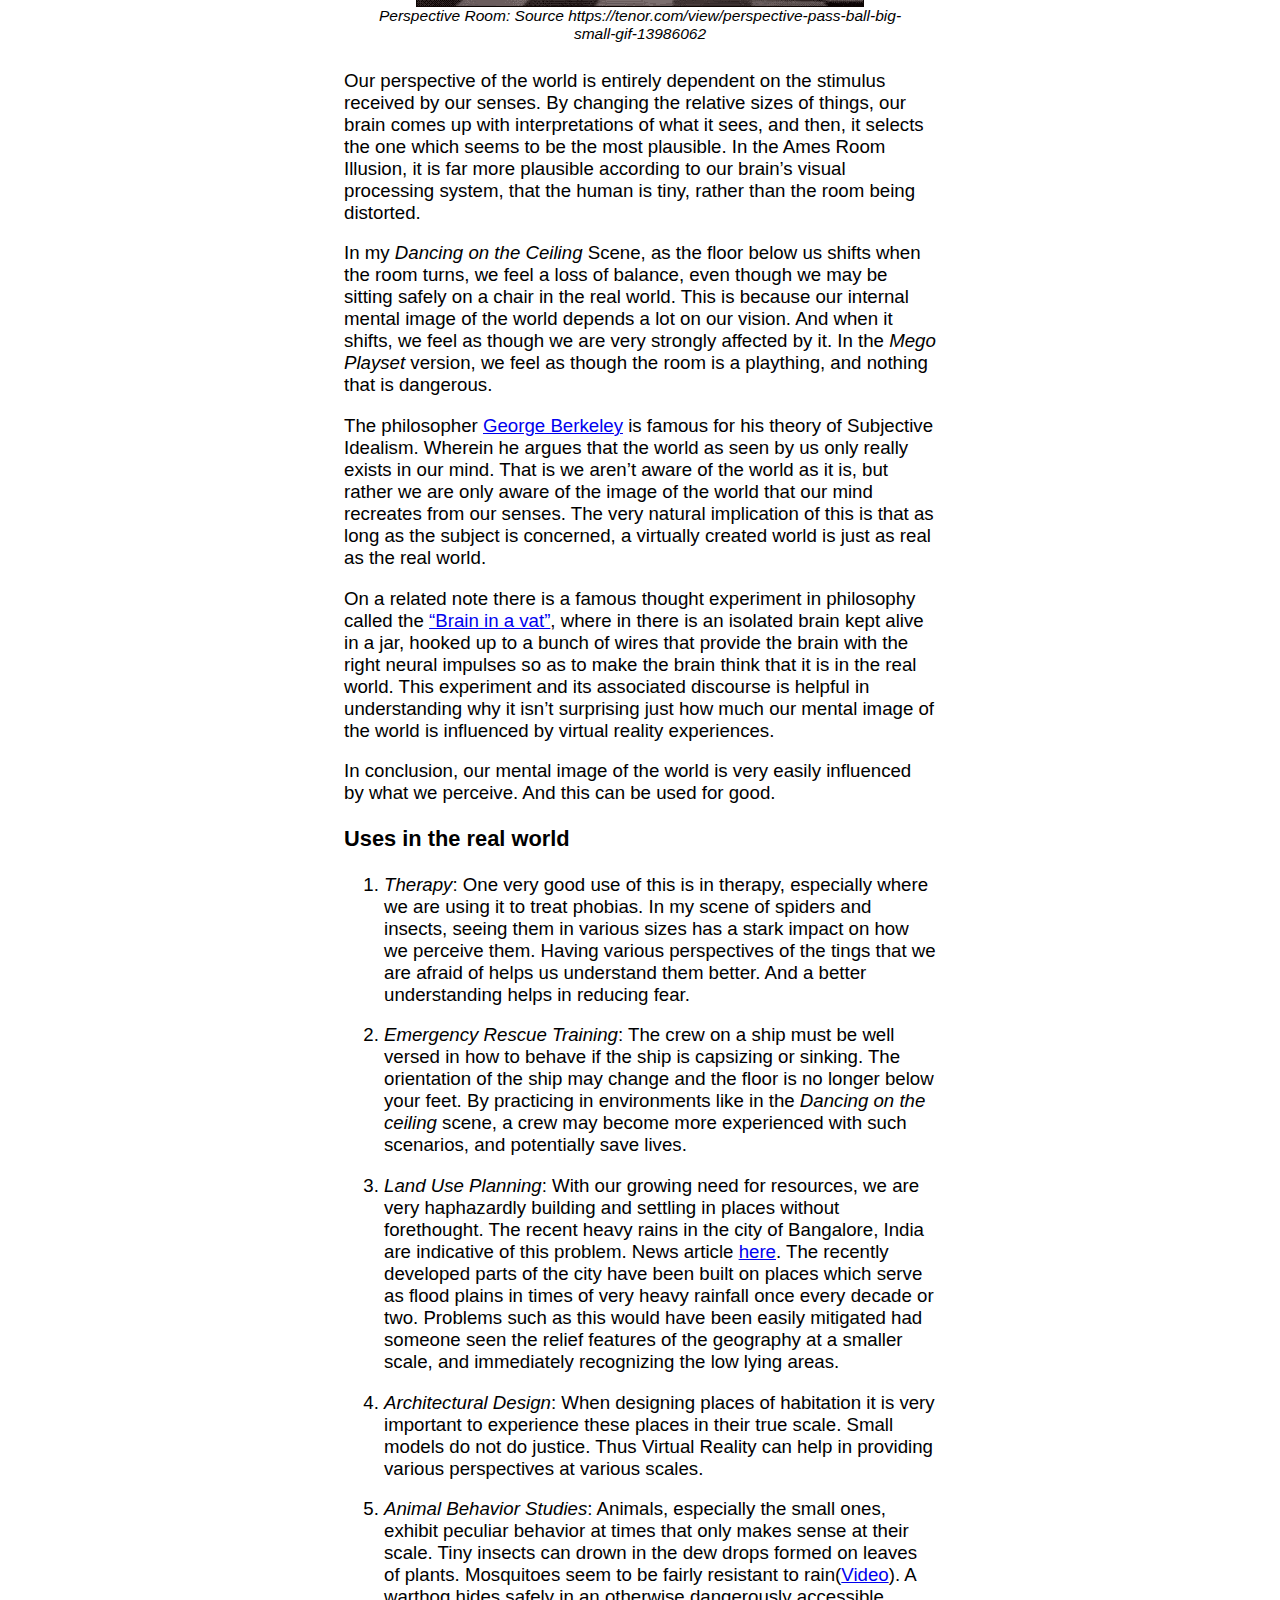
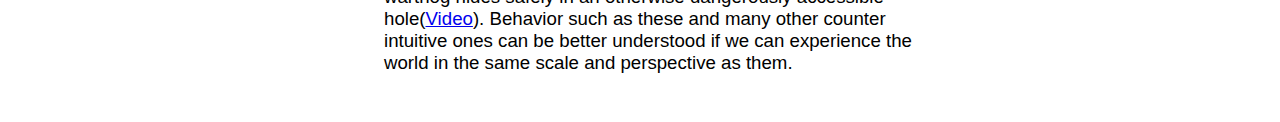
==== commit 45a07cce: "pi 2.5" ====
--- a/docs/project3.html
+++ b/docs/project3.html
@@ -127,7 +127,7 @@
 <p>Video can be found at <a href="https://www.youtube.com/watch?v=IpevtdwvZZg" class="uri">https://www.youtube.com/watch?v=IpevtdwvZZg</a></p>
 <iframe width="560" height="315" src="https://www.youtube.com/embed/IpevtdwvZZg" title="YouTube video player" frameborder="0" allow="accelerometer; autoplay; clipboard-write; encrypted-media; gyroscope; picture-in-picture" allowfullscreen>
 </iframe>
-<h2 id="discussion-the-different-perspectives">Discussion: The different perspectives</h2>
+<h1 id="discussion-the-different-perspectives">Discussion: The different perspectives</h1>
 <h3 id="internal-mental-view-of-the-scene-and-all-its-parts">Internal mental view of the scene and all its parts</h3>
 <p>The Ames Room Illusion(<a href="https://en.wikipedia.org/wiki/Ames_room" class="uri">https://en.wikipedia.org/wiki/Ames_room</a>) as seen below is a famous example of how we perceive things.</p>
 <figure>
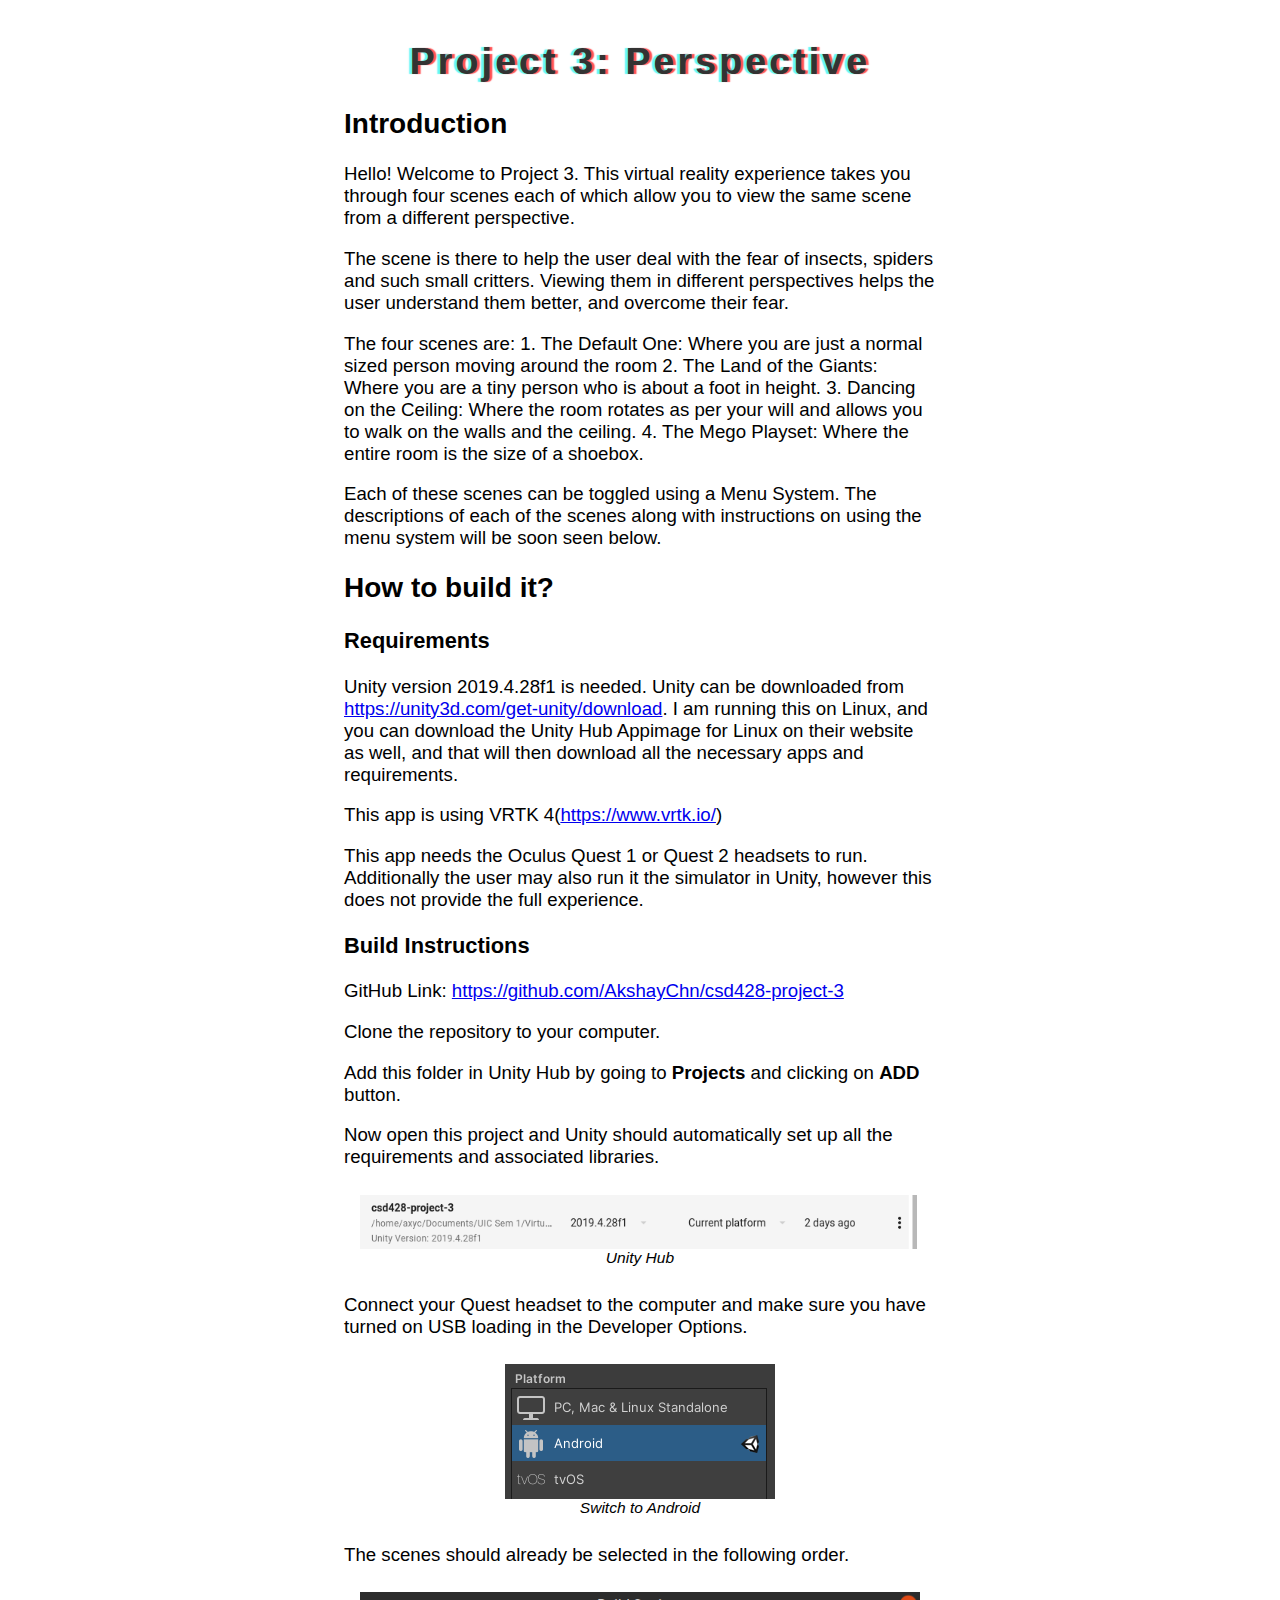
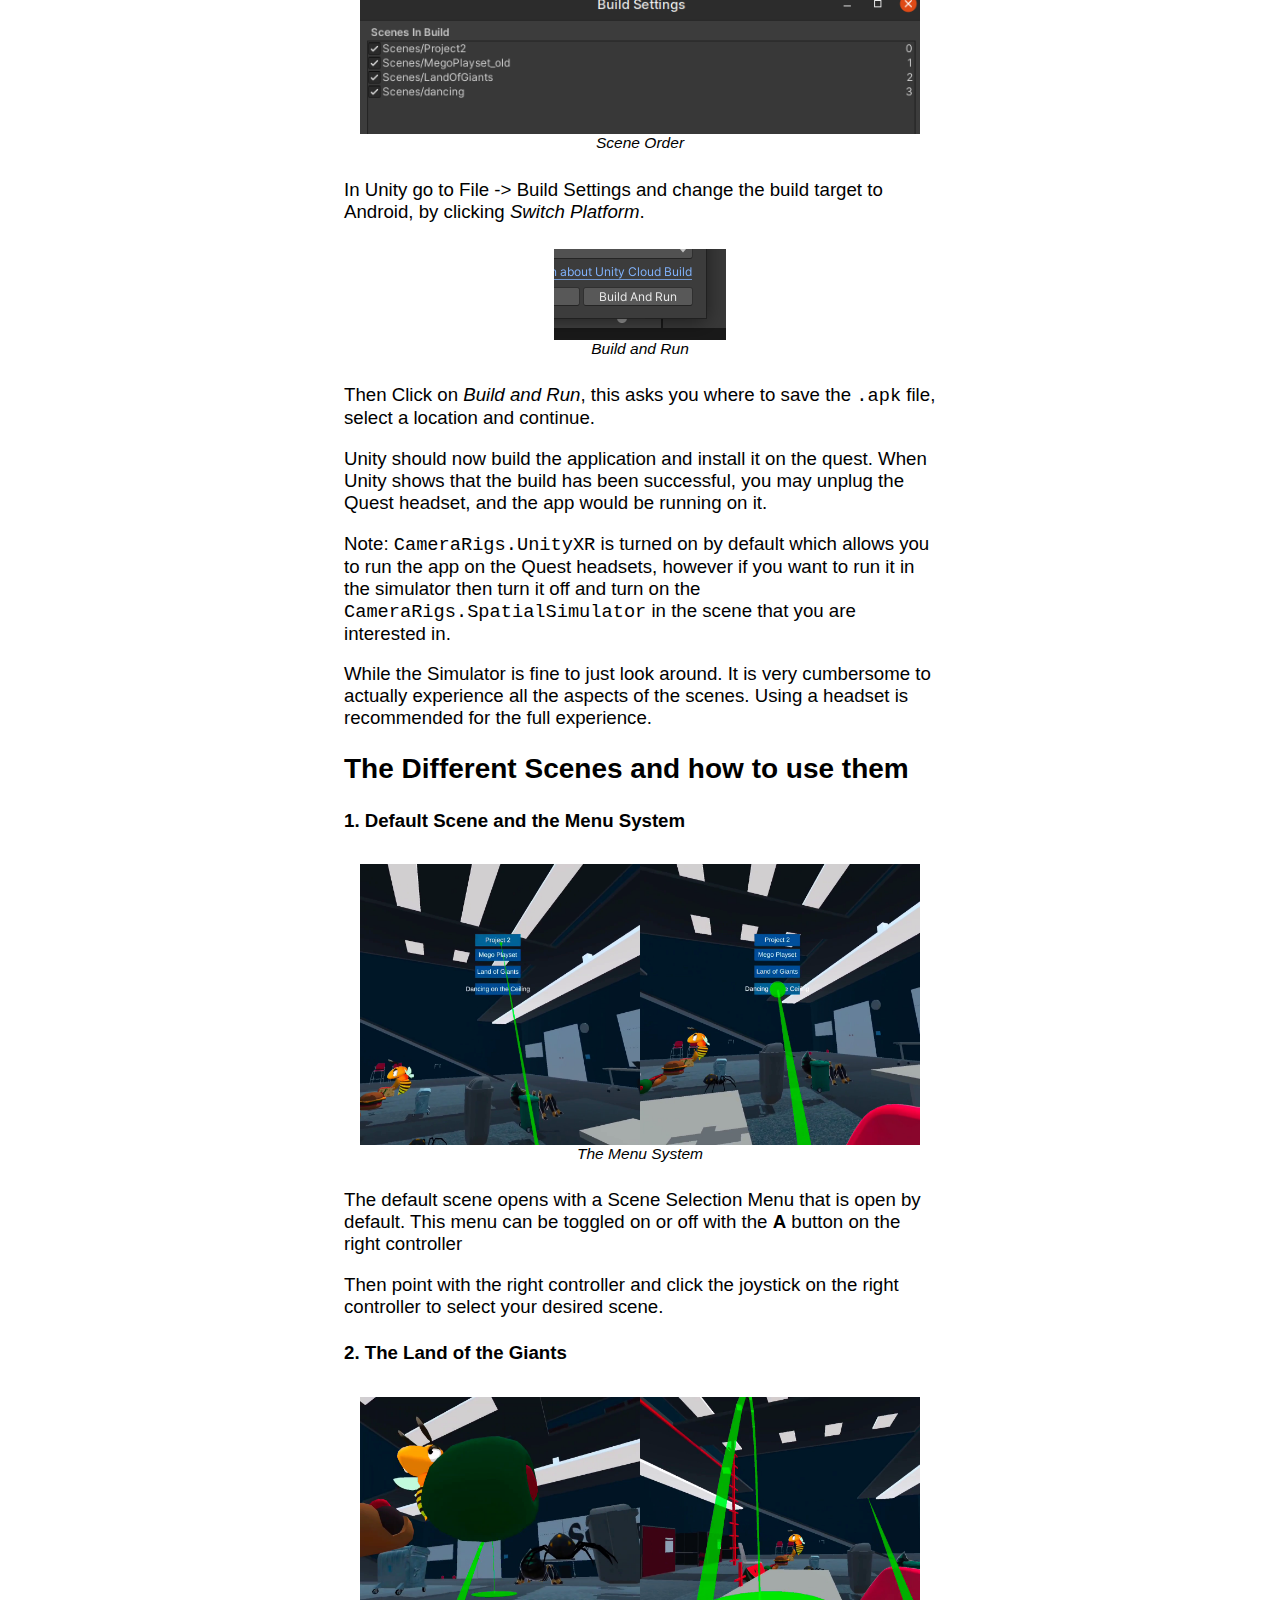
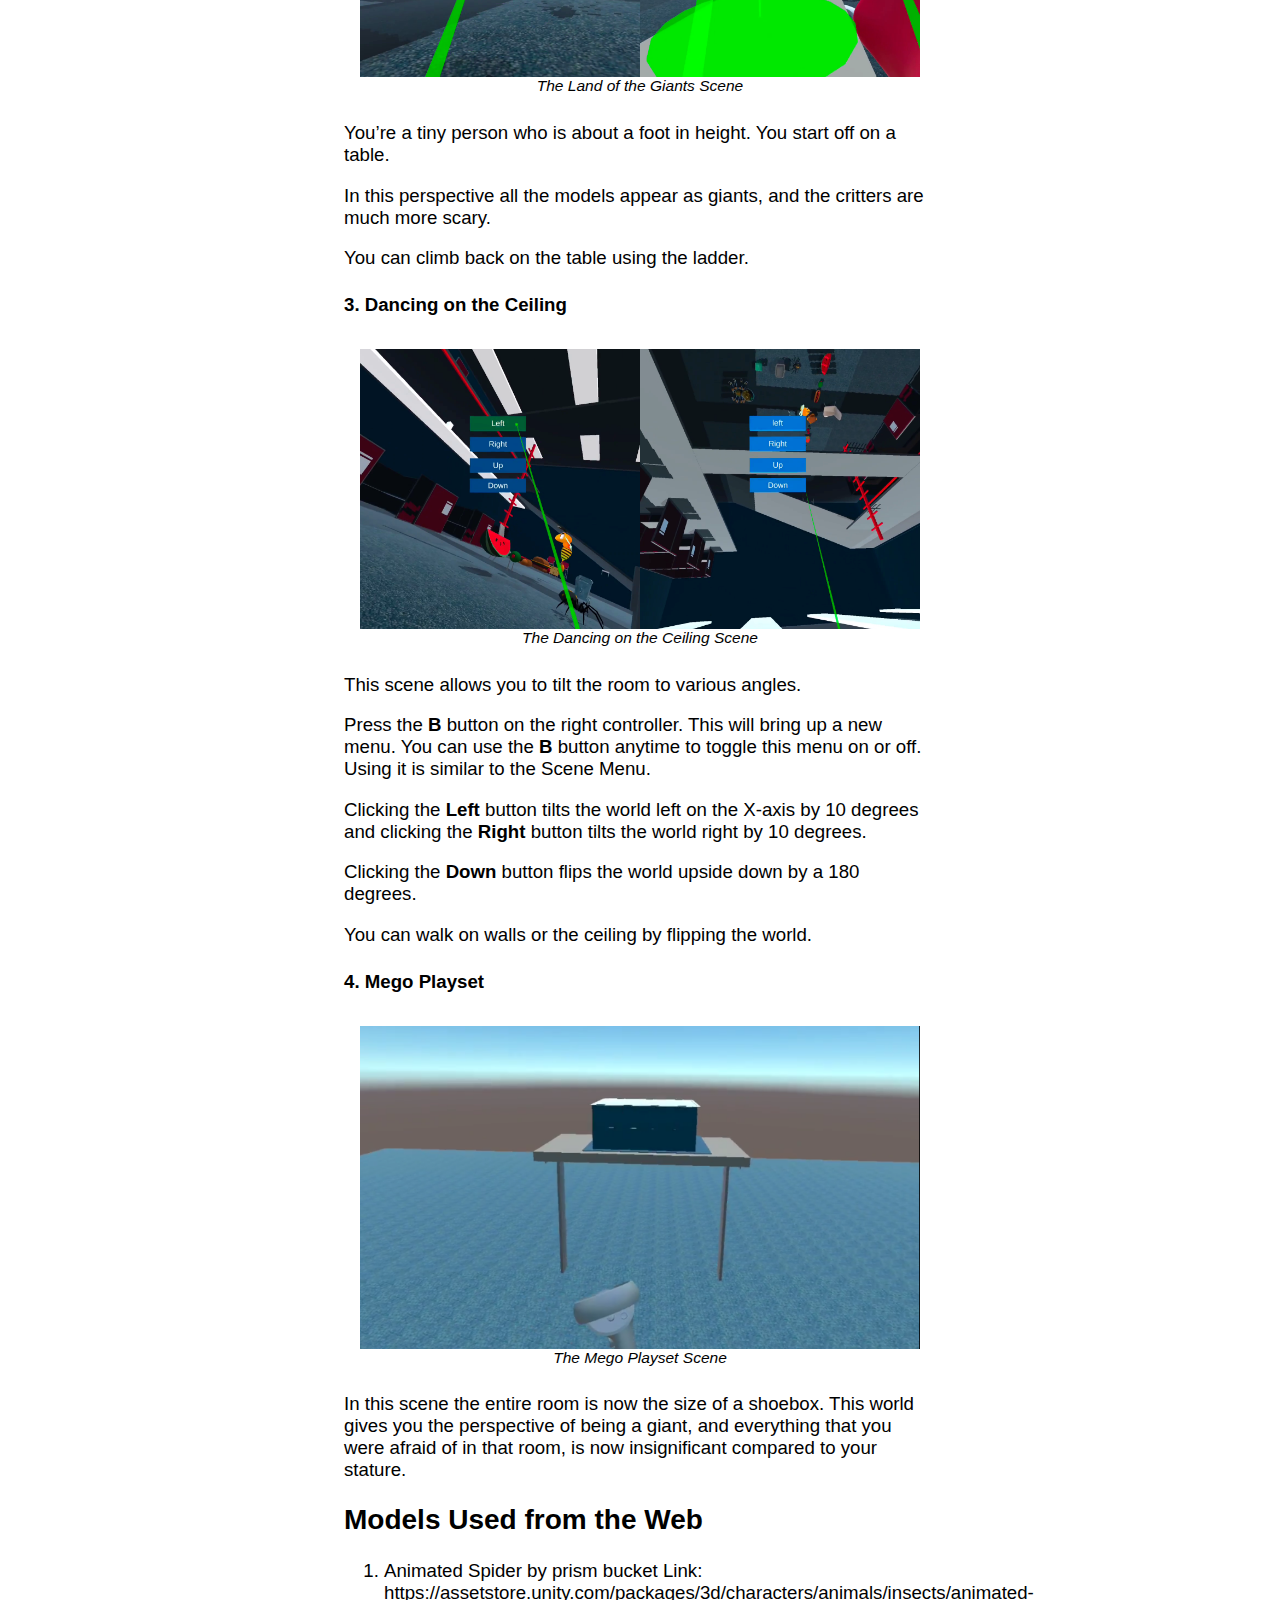
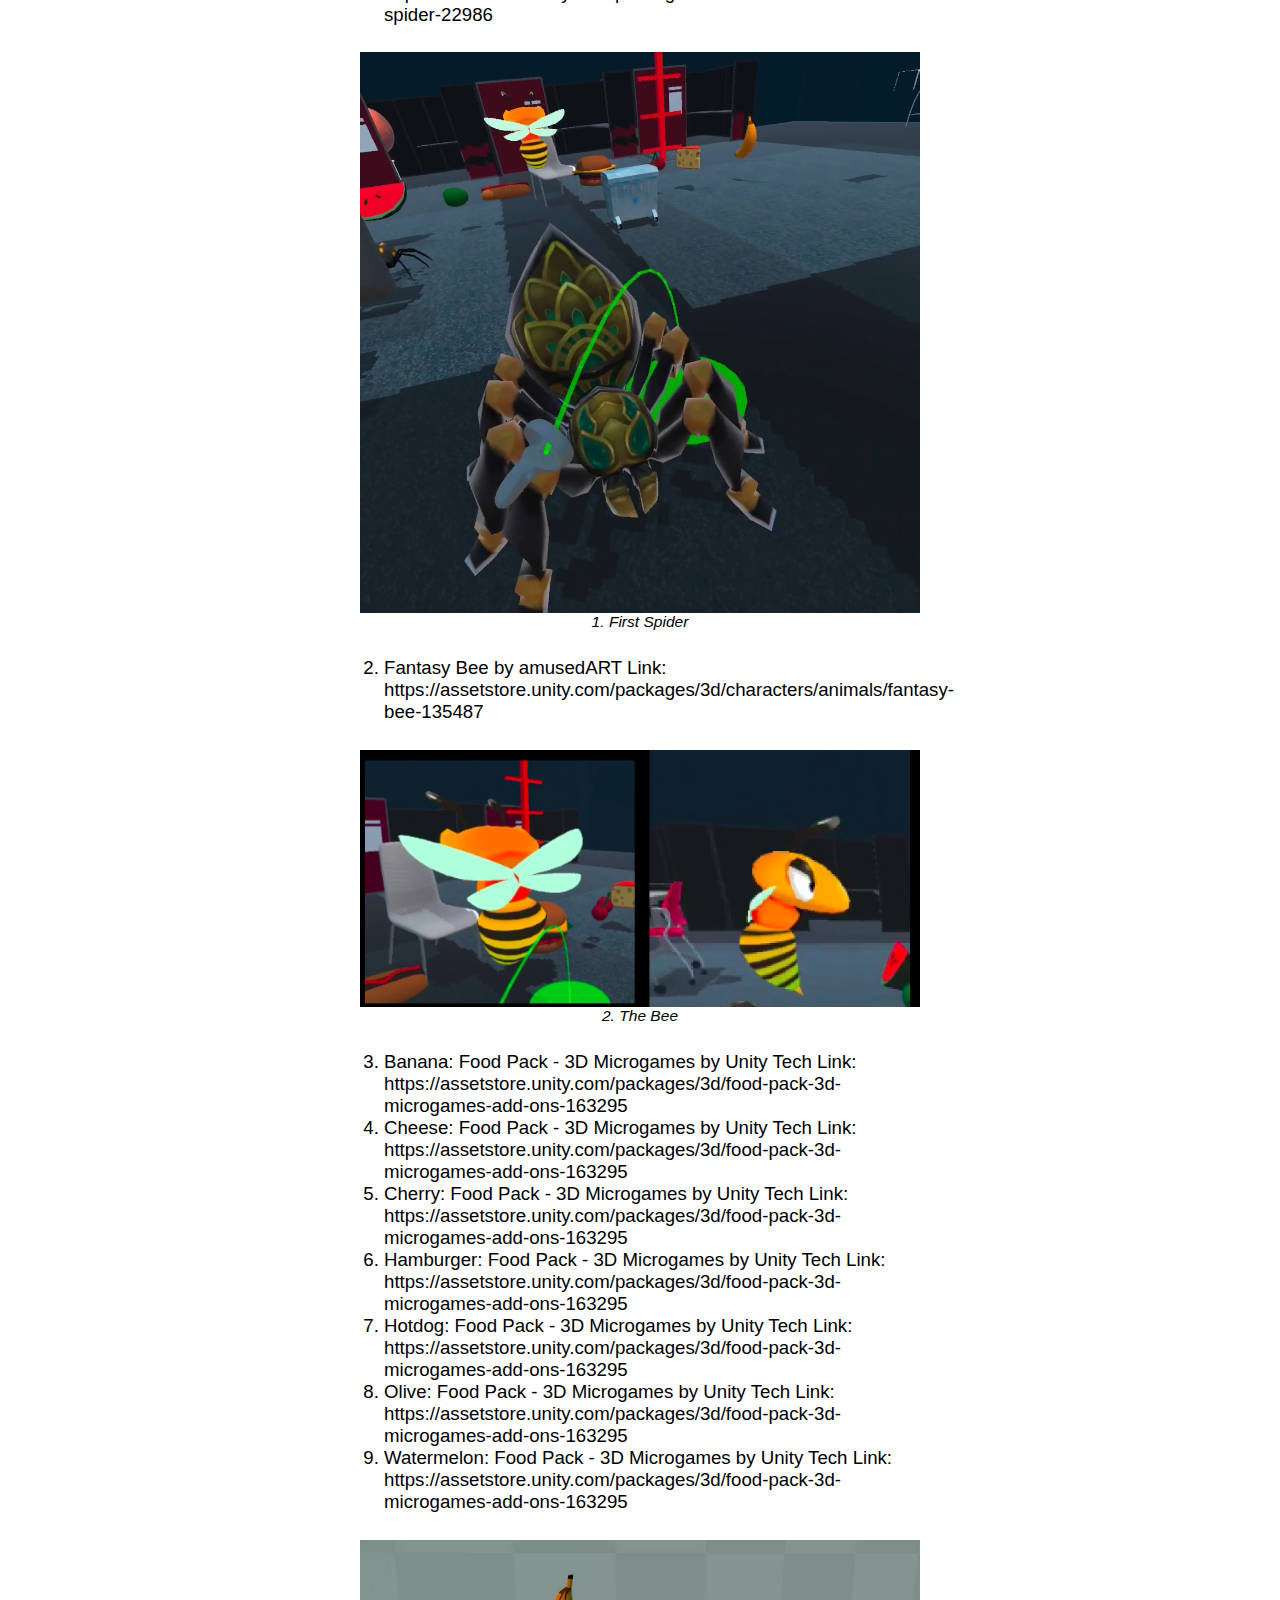
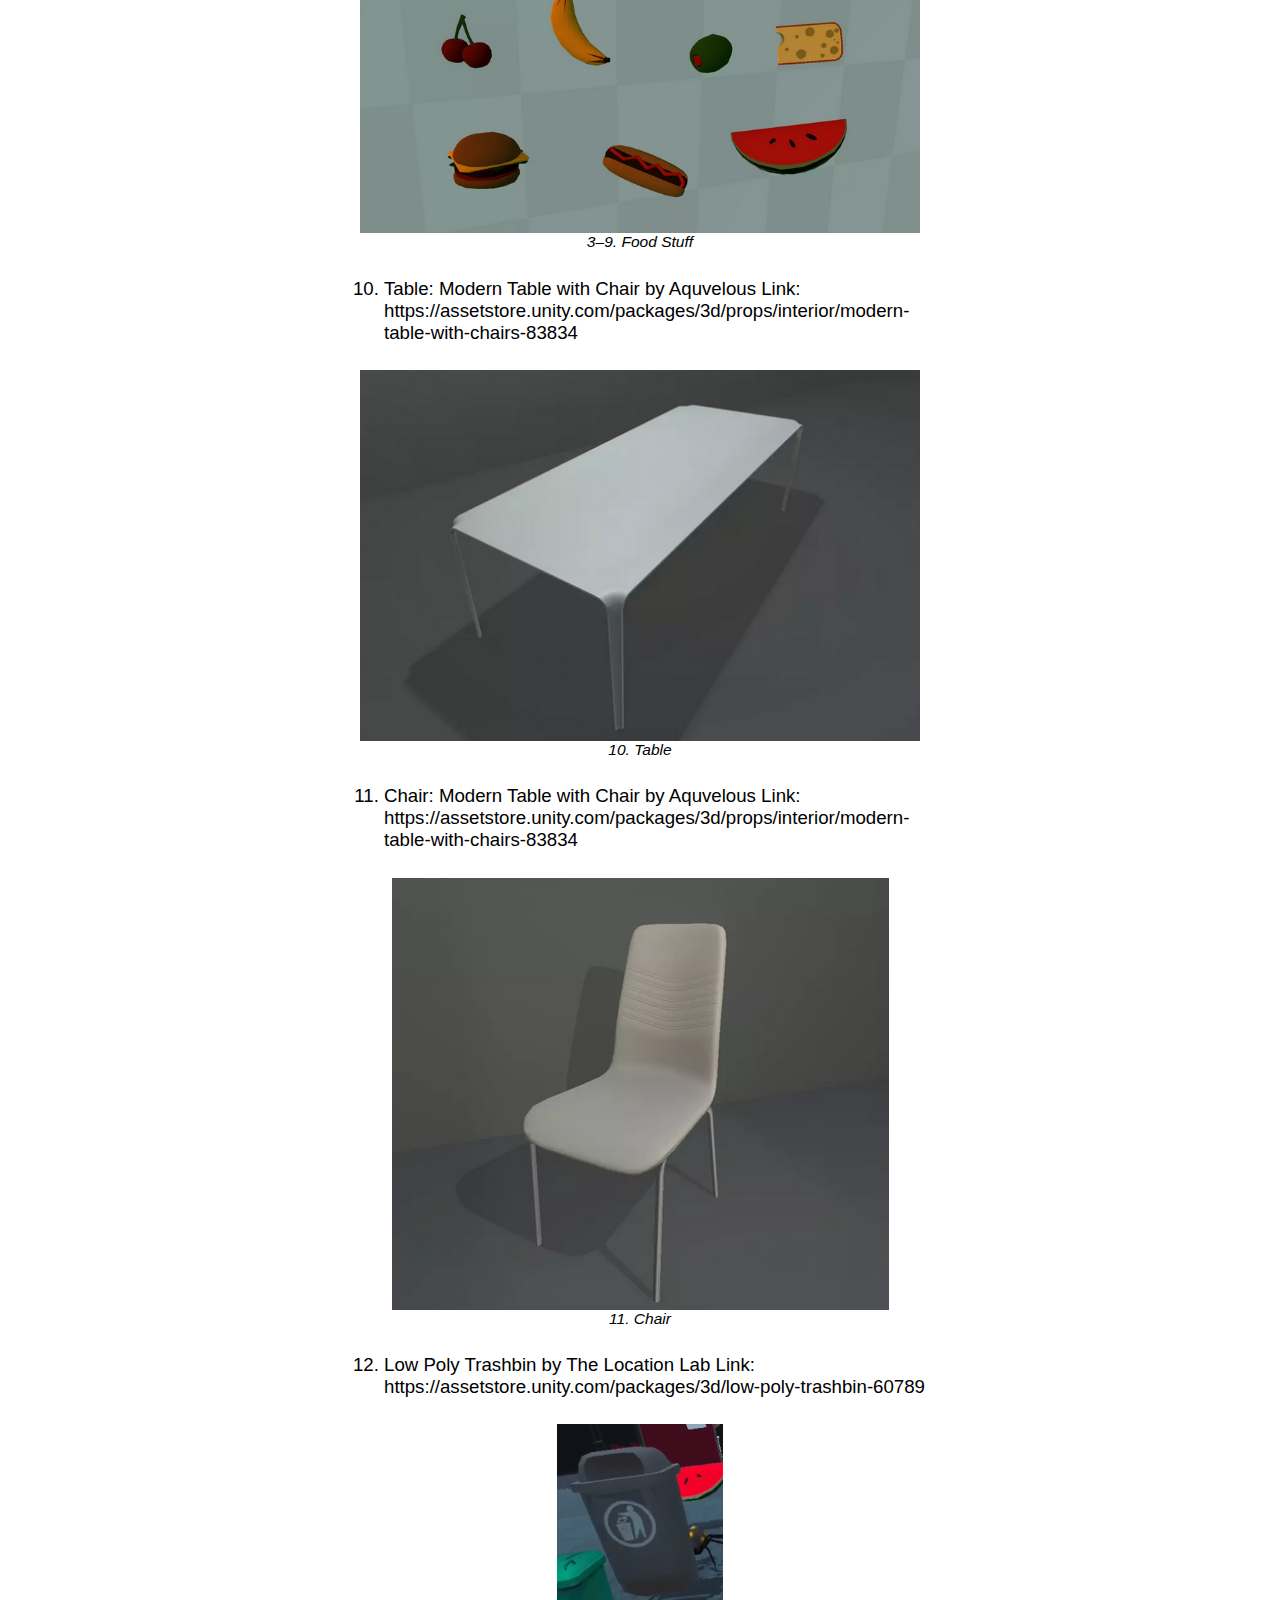
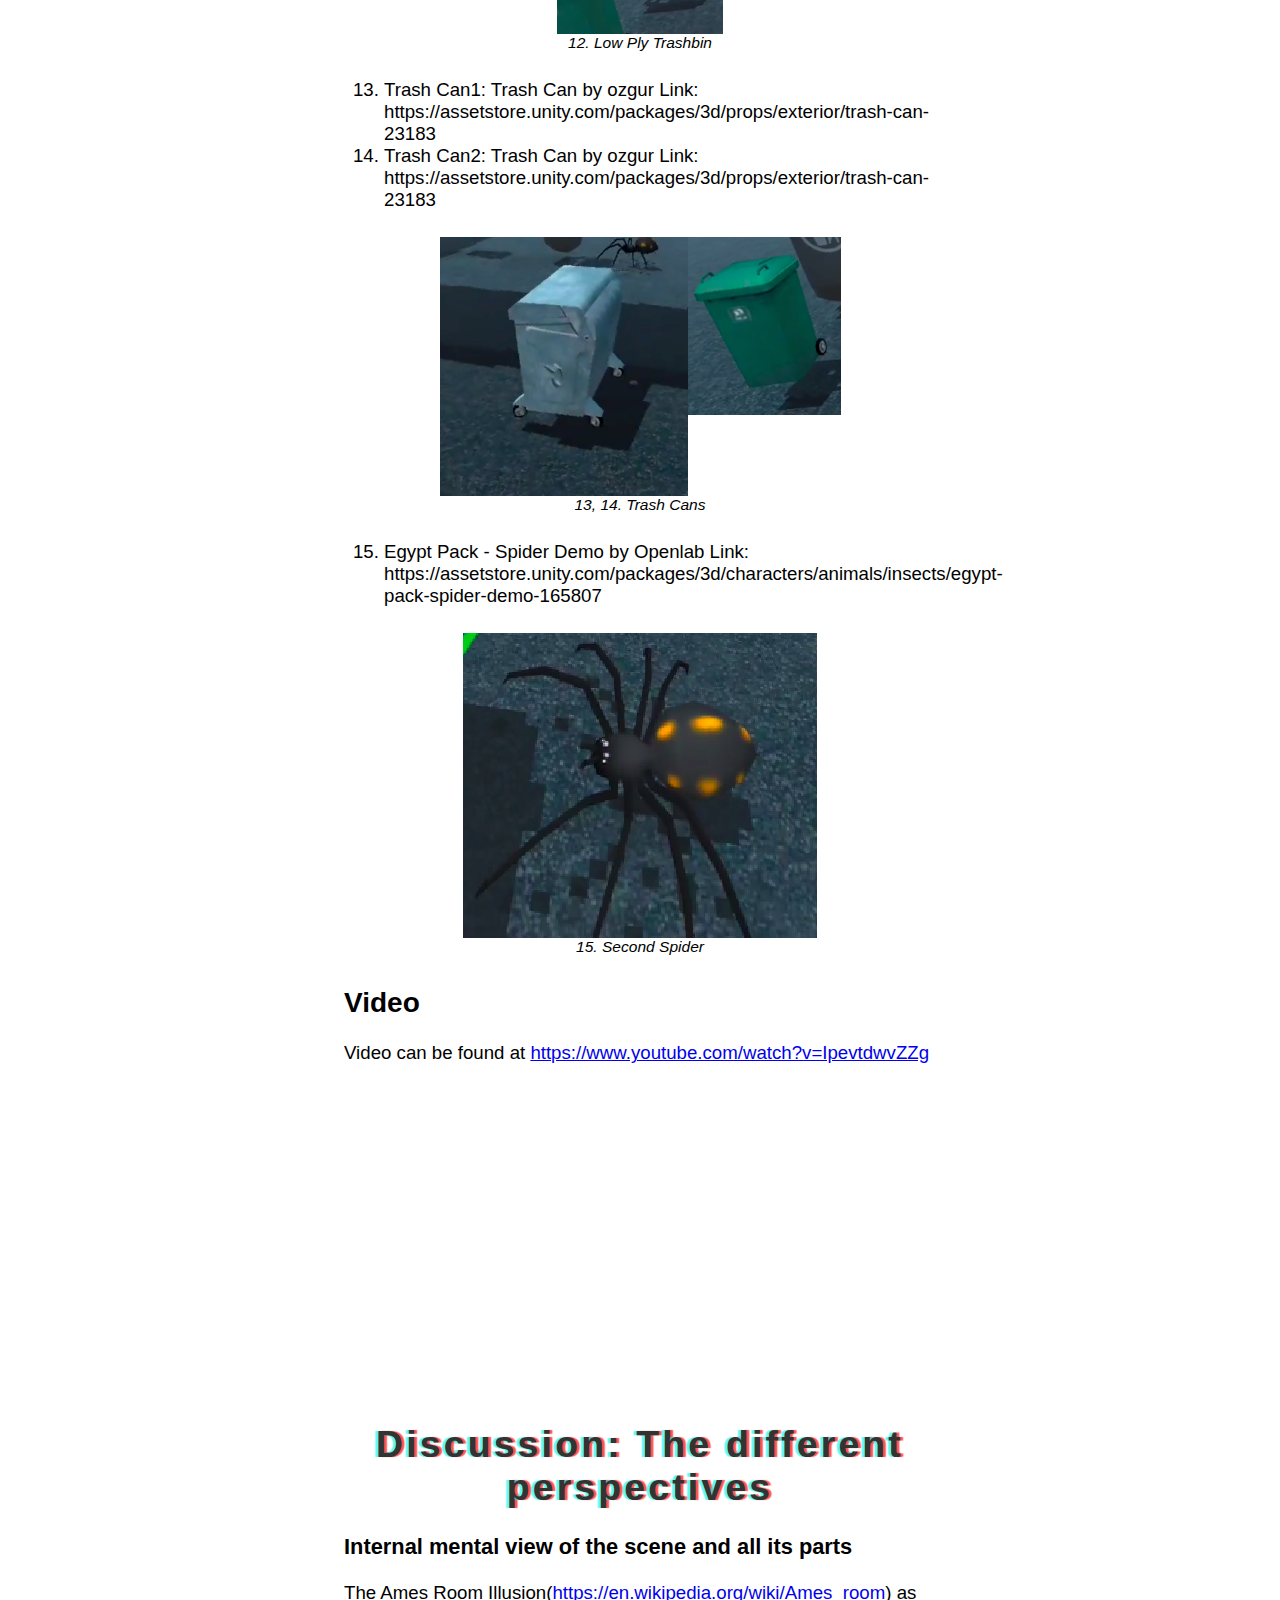
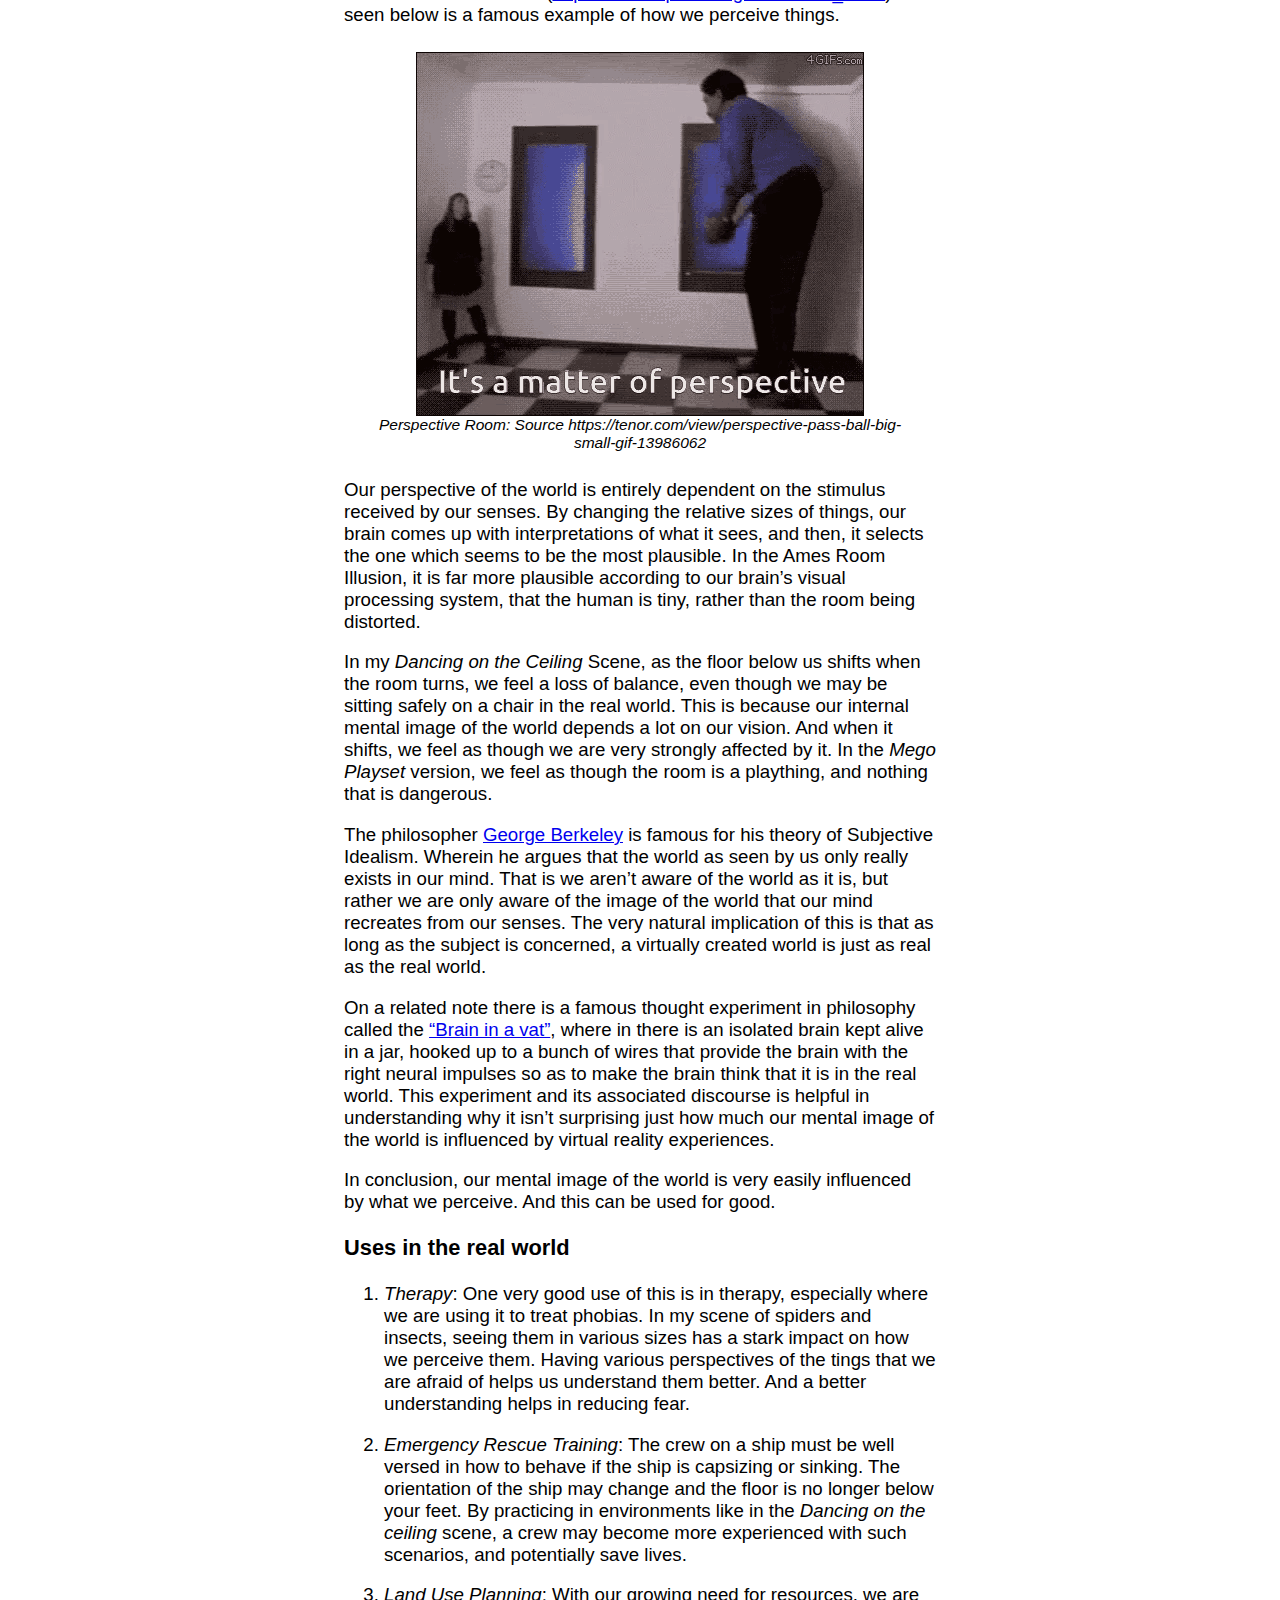
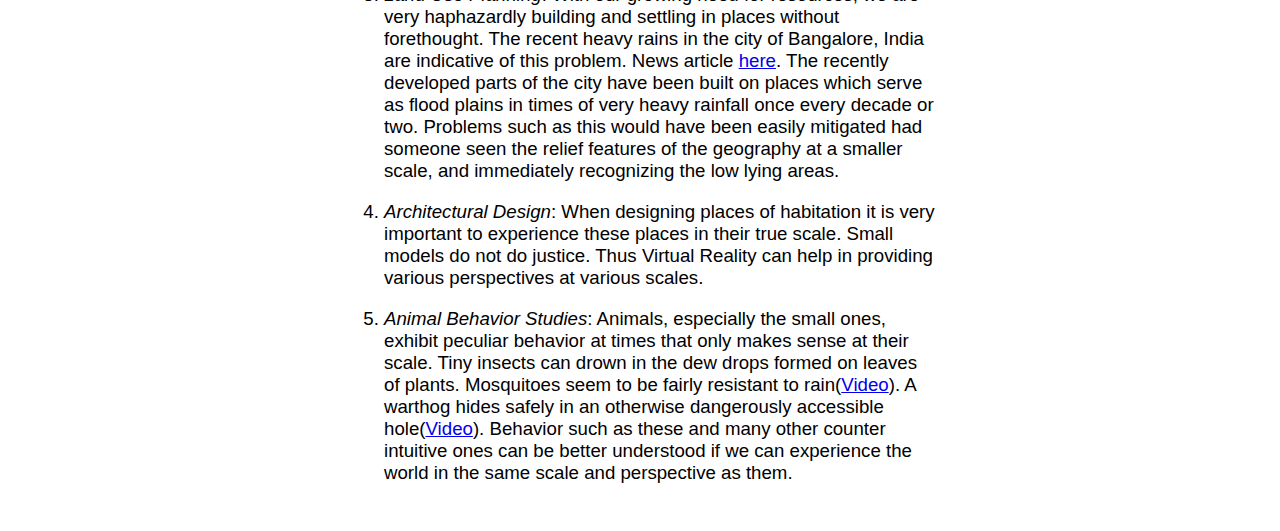
==== commit 4874f79f: "pi 2.5" ====
--- a/docs/project3.html
+++ b/docs/project3.html
@@ -10,6 +10,10 @@
 <body bgcolor="#ffffff">
 <h1 id="project-3-perspective">Project 3: Perspective</h1>
 <h2 id="introduction">Introduction</h2>
+<p>Hello! Welcome to Project 3. This virtual reality experience takes you through four scenes each of which allow you to view the same scene from a different perspective.</p>
+<p>The scene is there to help the user deal with the fear of insects, spiders and such small critters. Viewing them in different perspectives helps the user understand them better, and overcome their fear.</p>
+<p>The four scenes are: 1. The Default One: Where you are just a normal sized person moving around the room 2. The Land of the Giants: Where you are a tiny person who is about a foot in height. 3. Dancing on the Ceiling: Where the room rotates as per your will and allows you to walk on the walls and the ceiling. 4. The Mego Playset: Where the entire room is the size of a shoebox.</p>
+<p>Each of these scenes can be toggled using a Menu System. The descriptions of each of the scenes along with instructions on using the menu system will be soon seen below.</p>
 <h2 id="how-to-build-it">How to build it?</h2>
 <h3 id="requirements">Requirements</h3>
 <p>Unity version 2019.4.28f1 is needed. Unity can be downloaded from <a href="https://unity3d.com/get-unity/download" class="uri">https://unity3d.com/get-unity/download</a>. I am running this on Linux, and you can download the Unity Hub Appimage for Linux on their website as well, and that will then download all the necessary apps and requirements.</p>
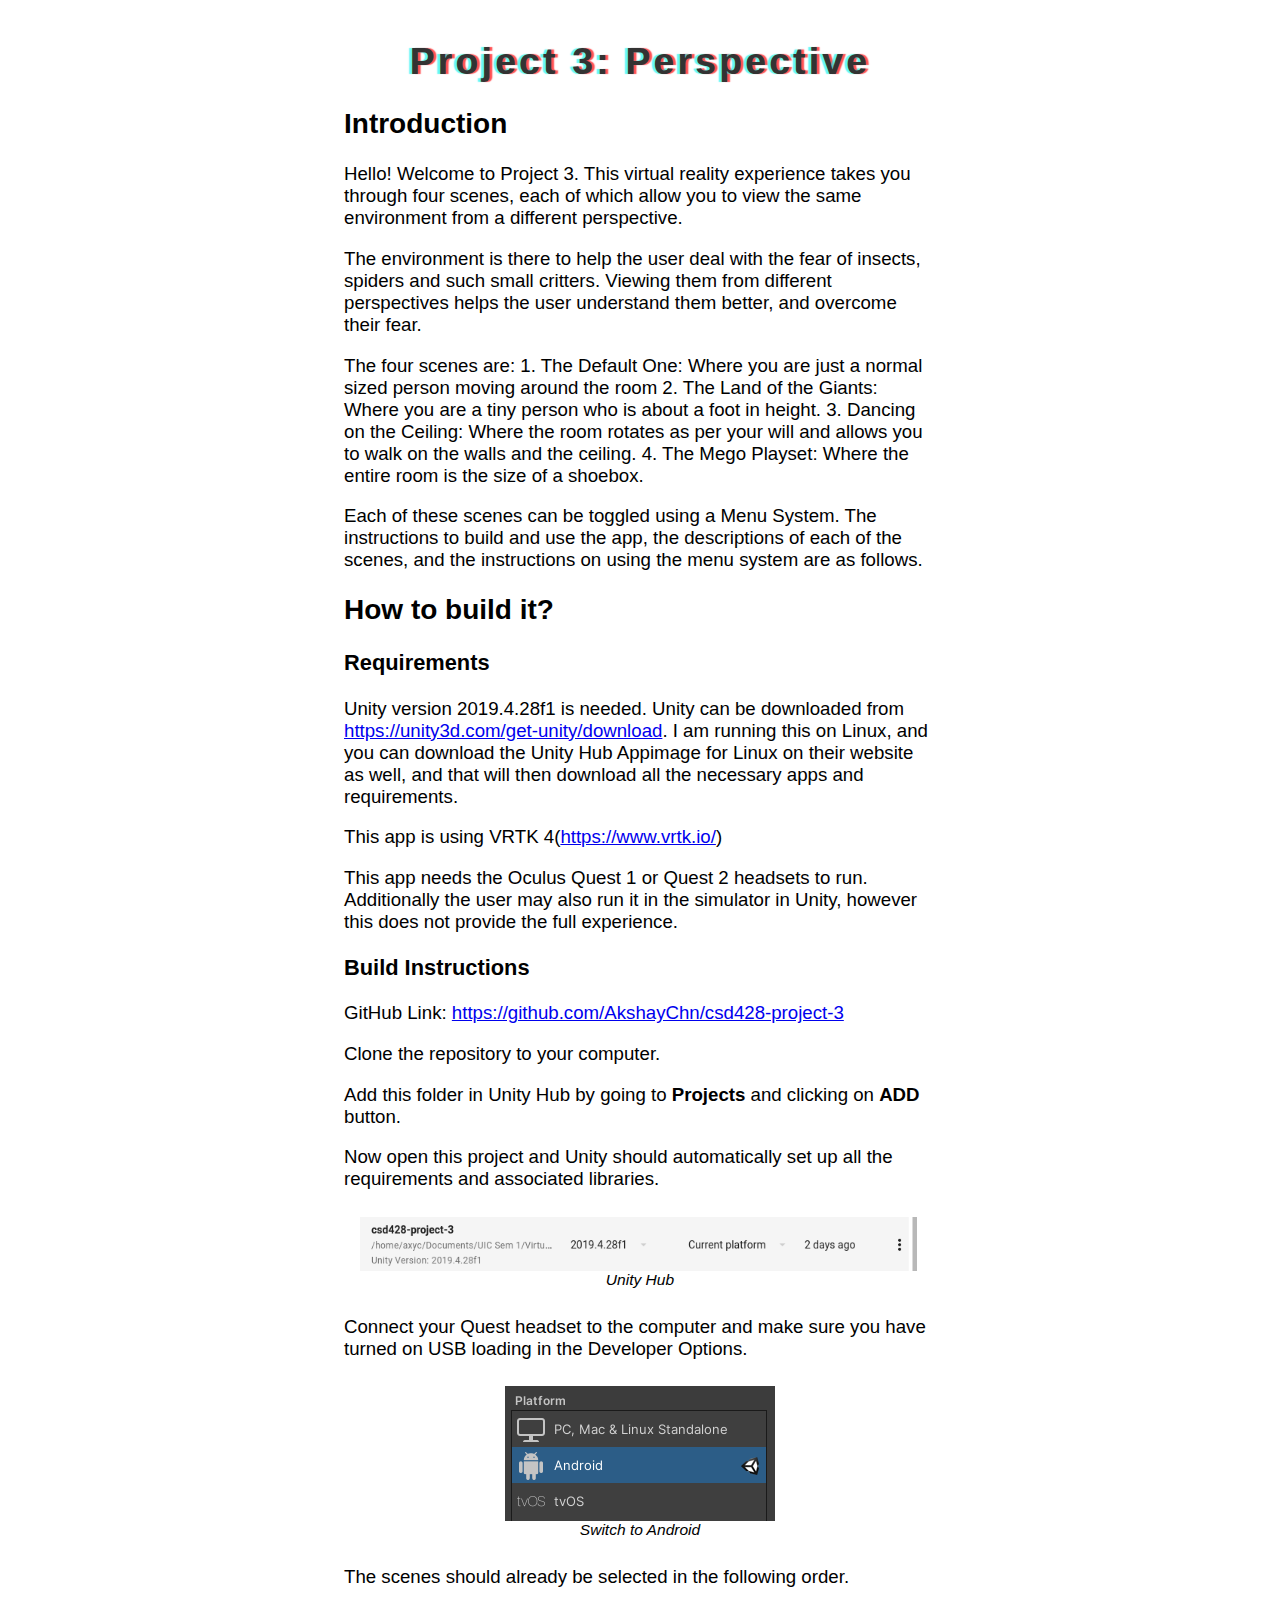
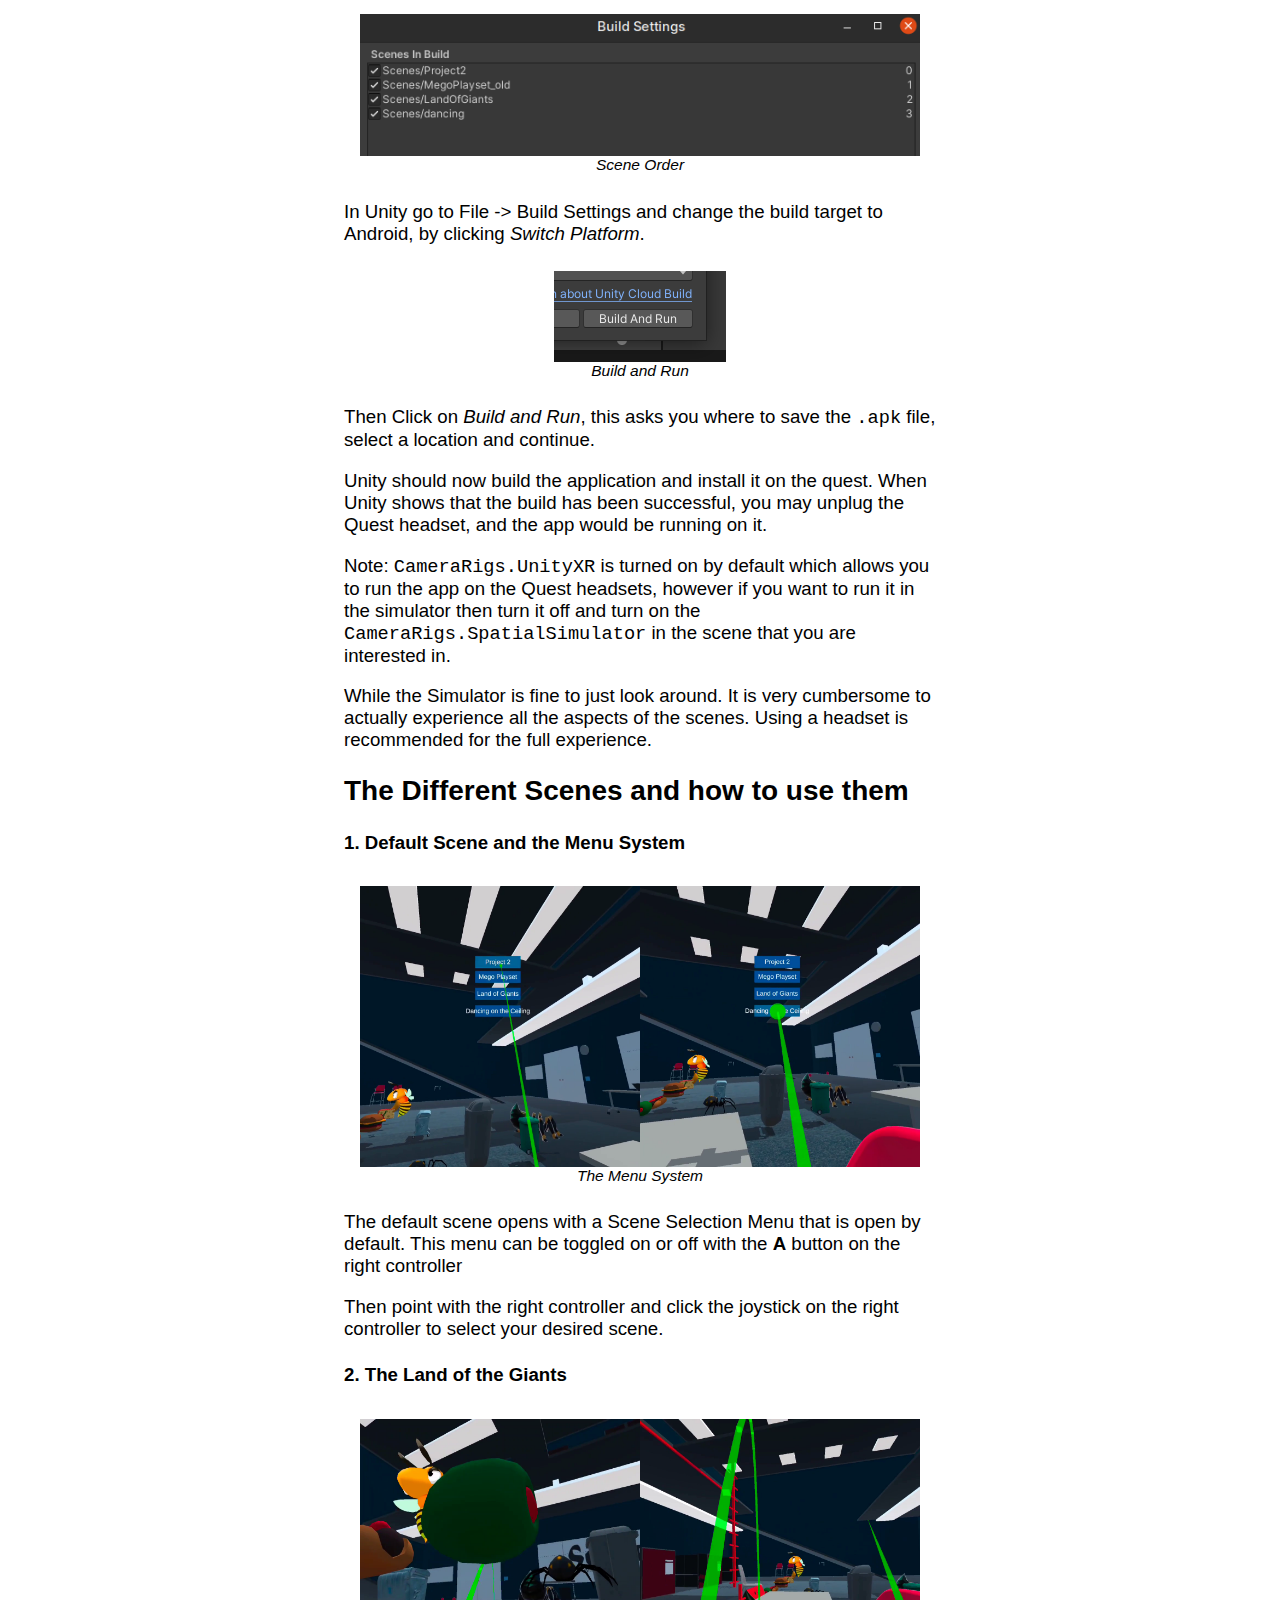
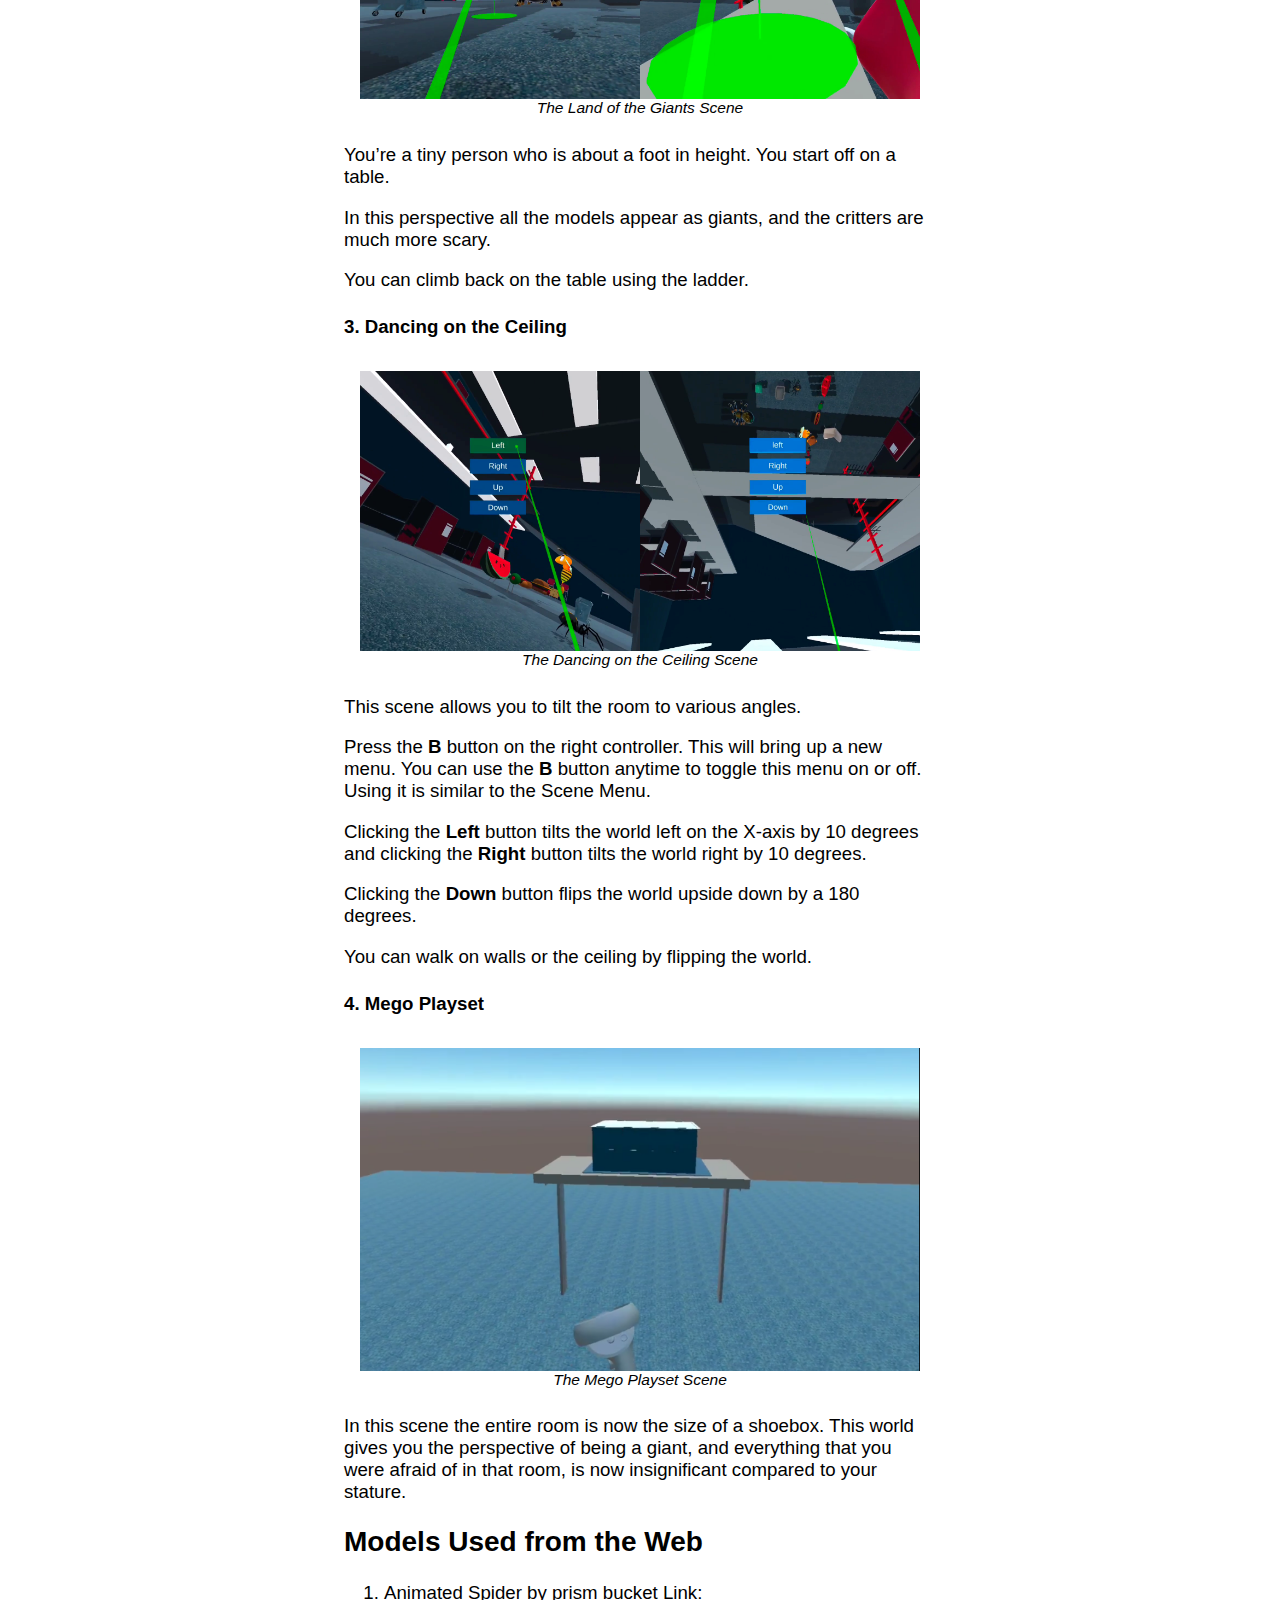
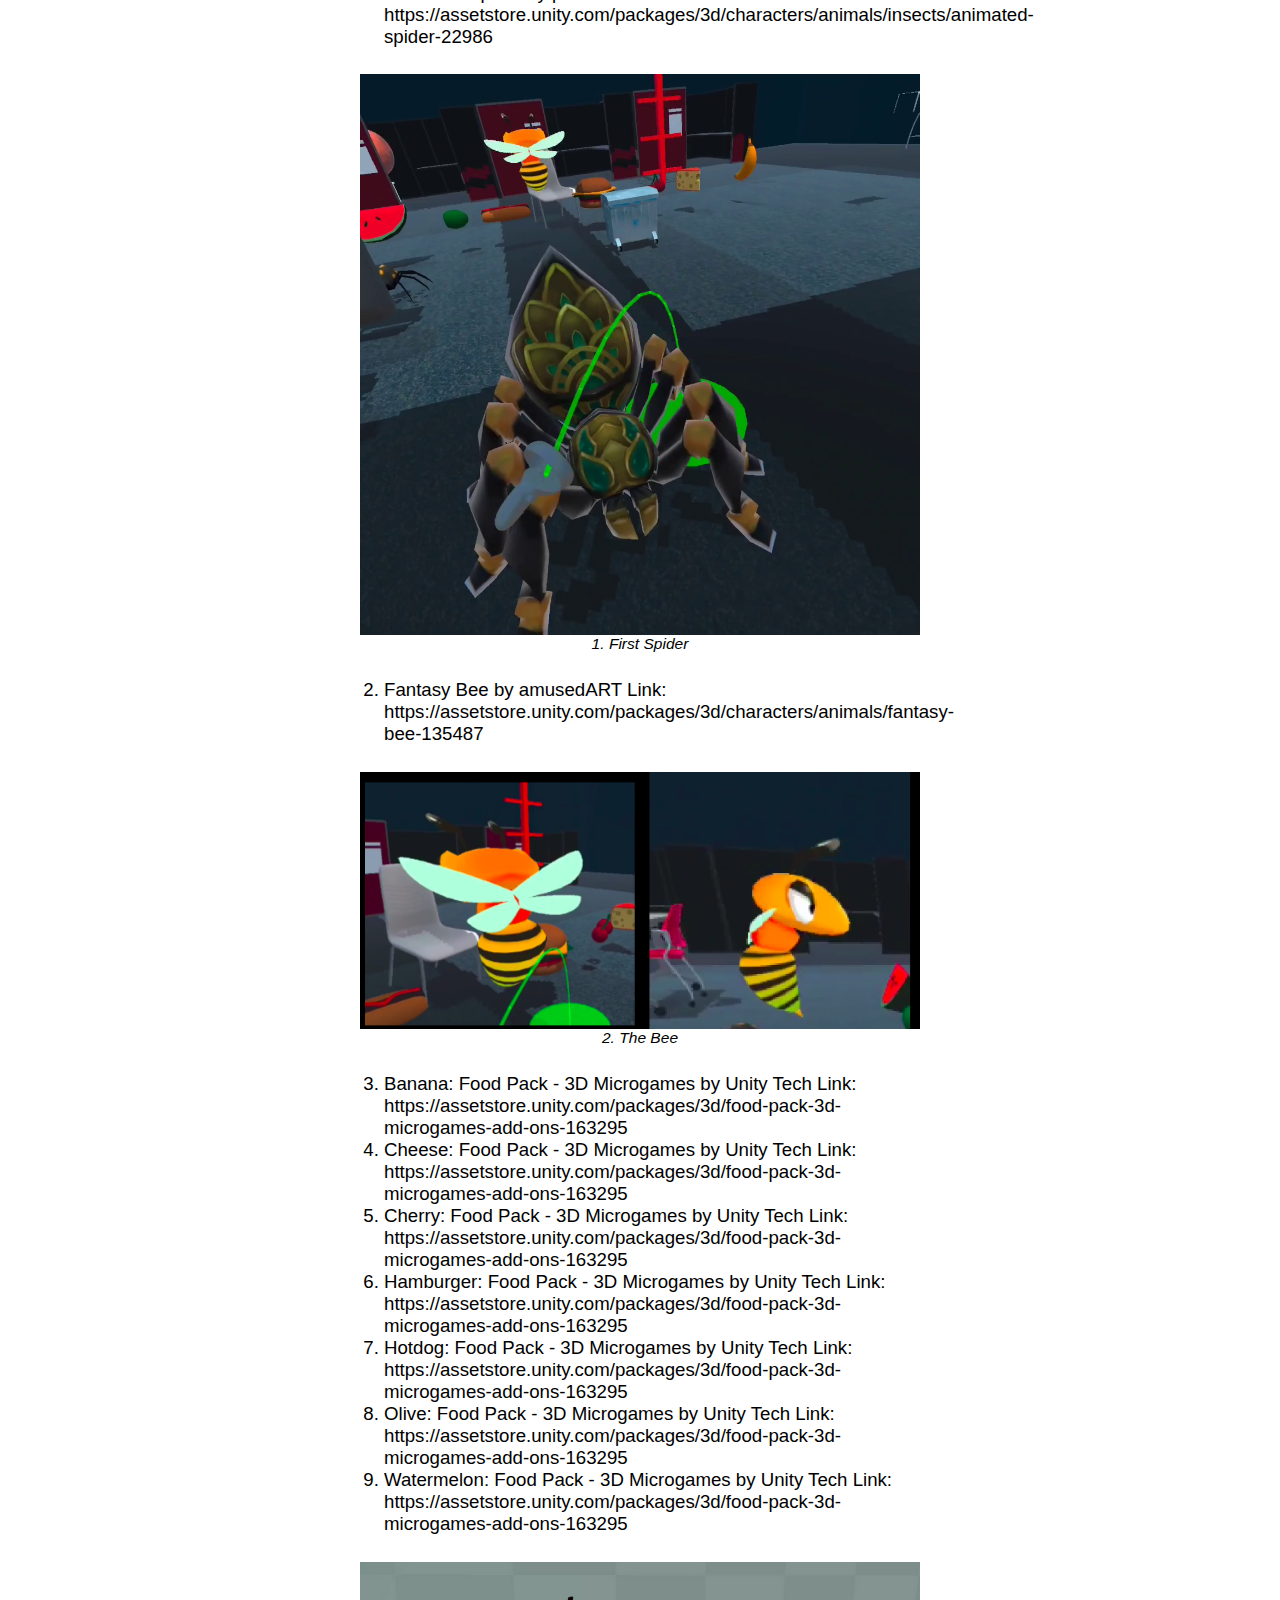
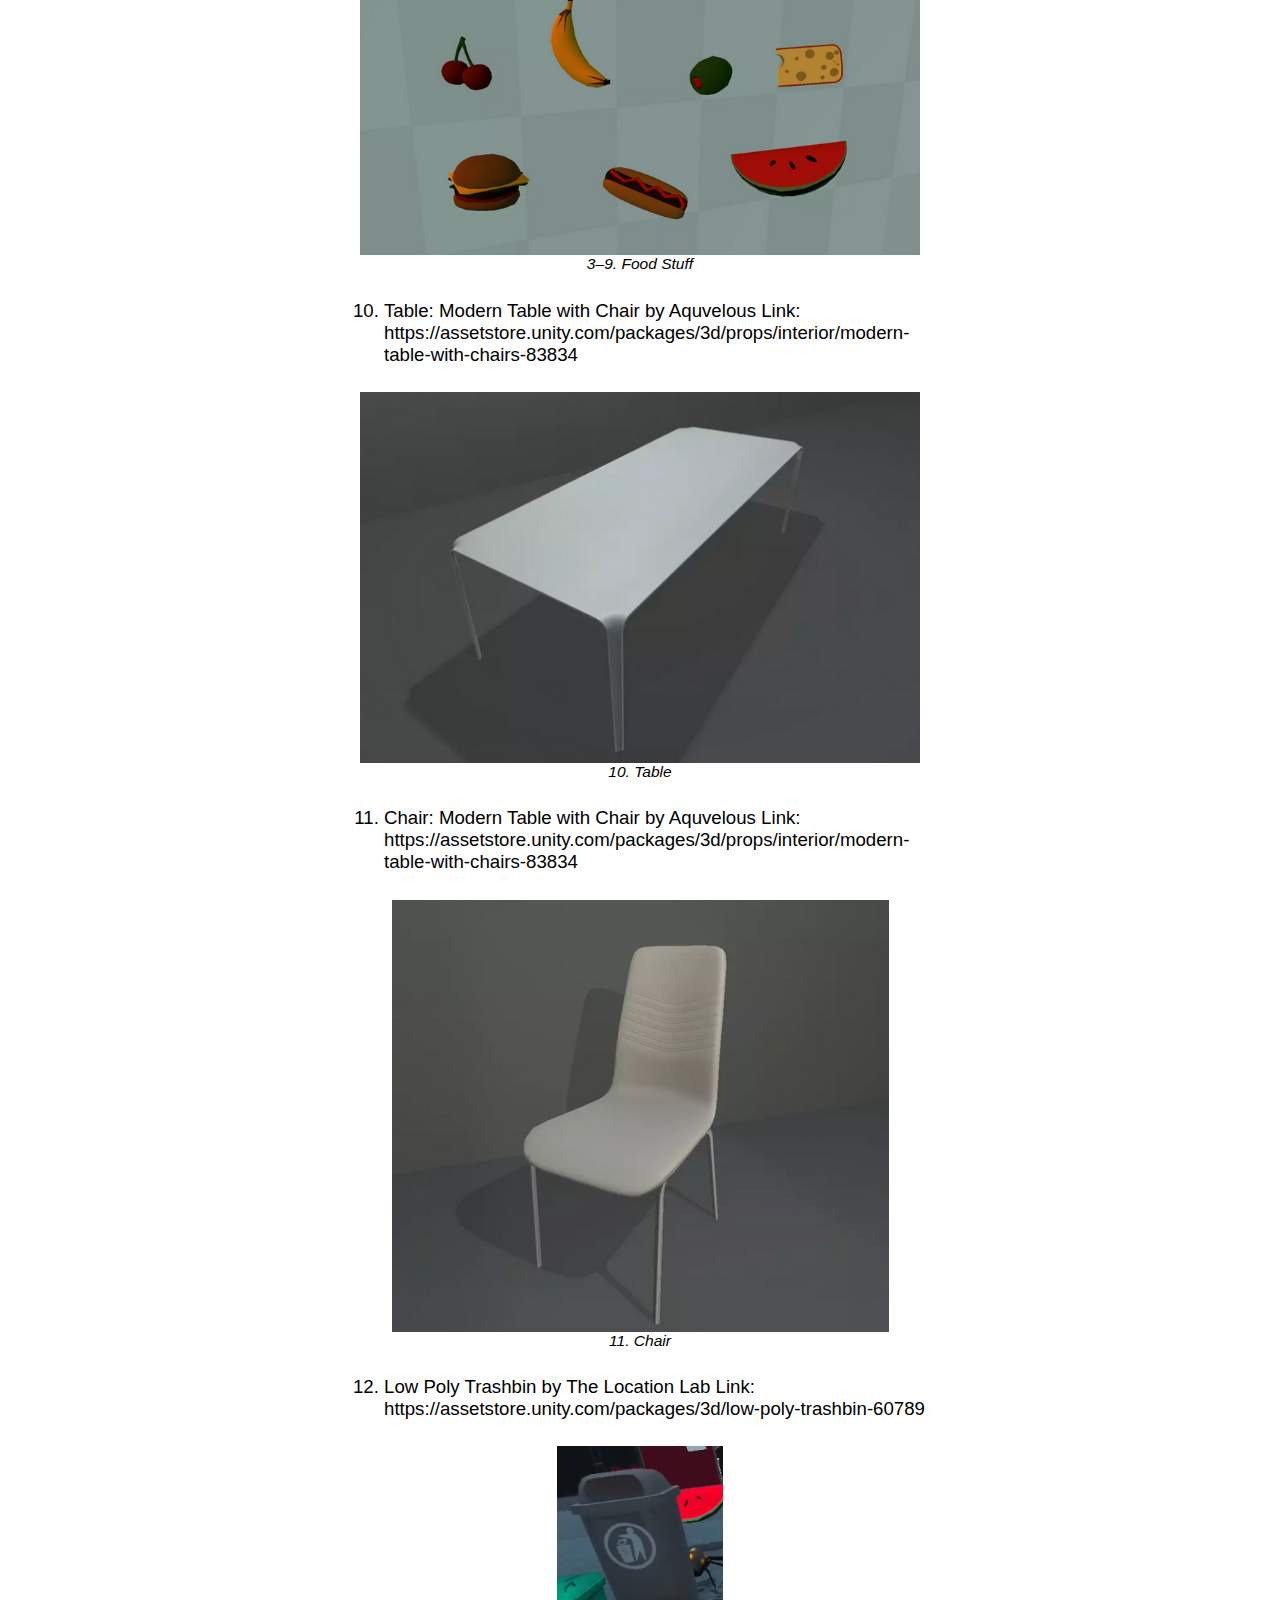
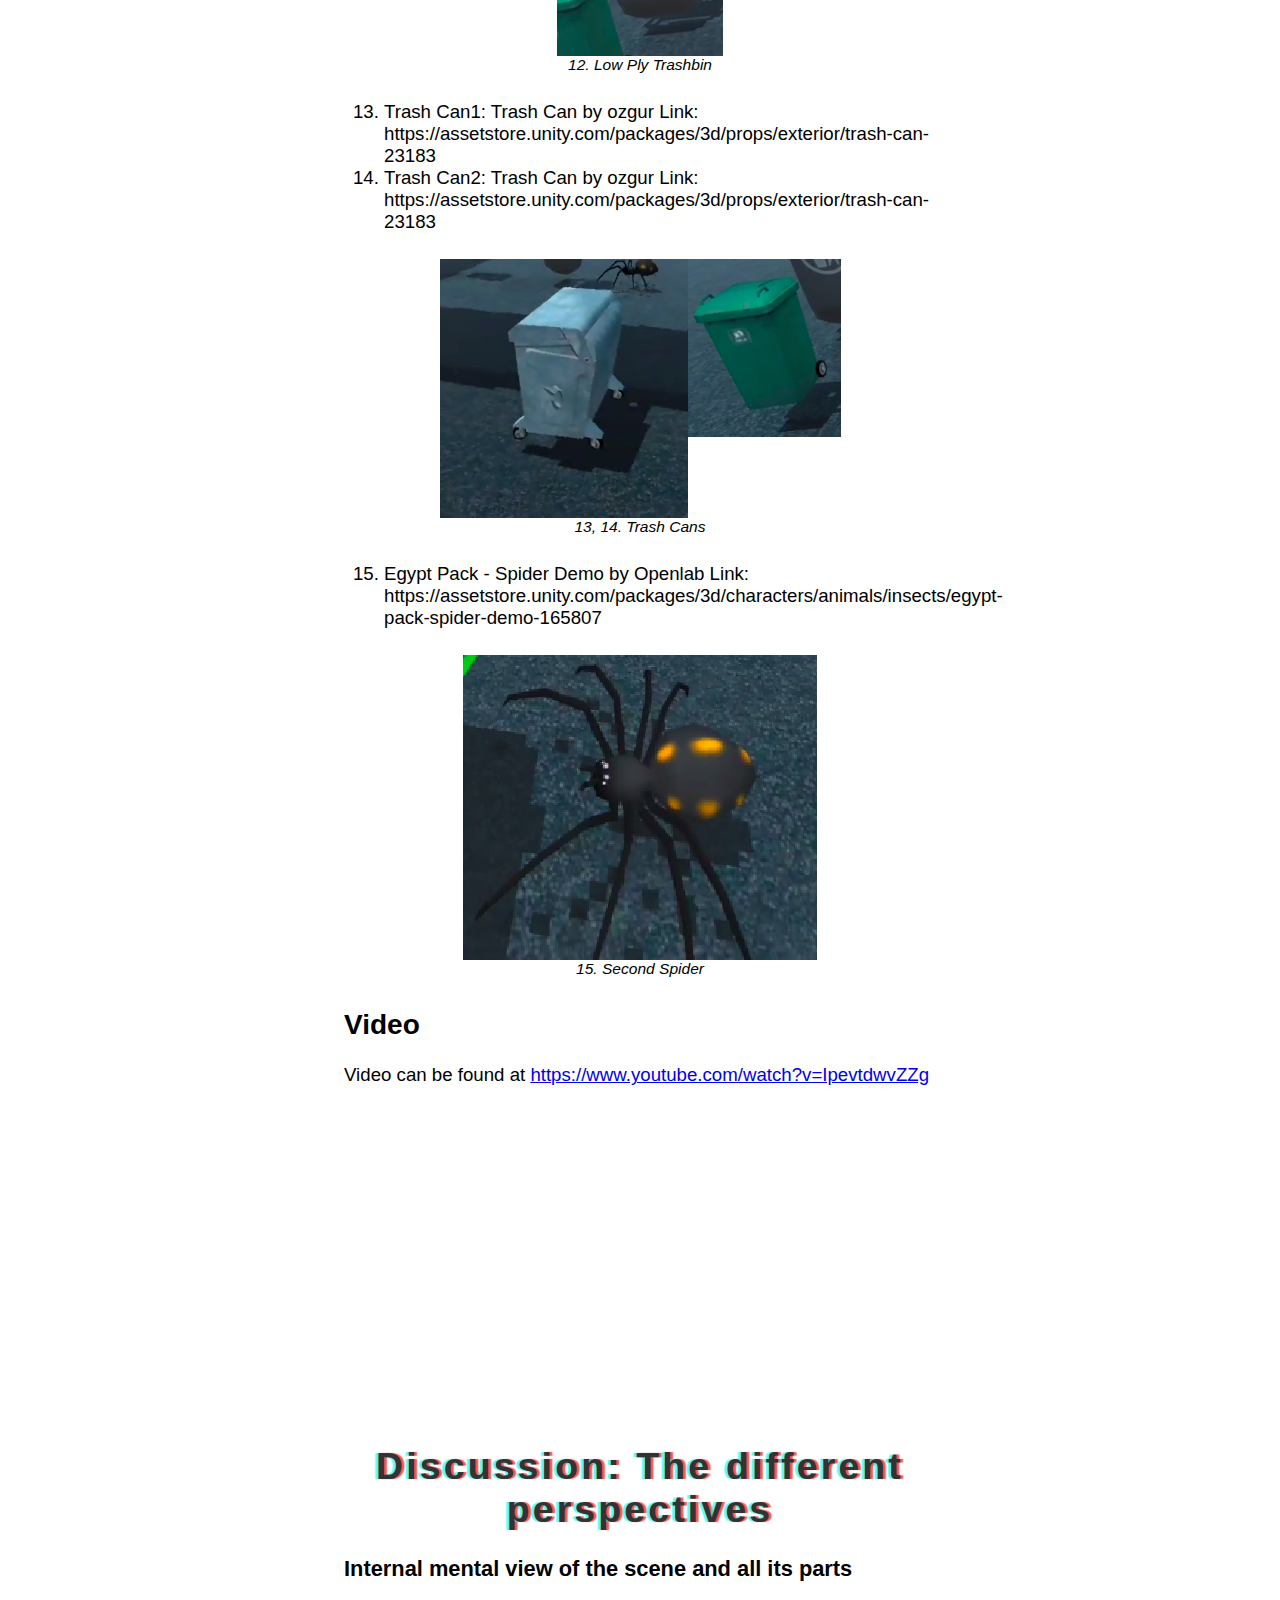
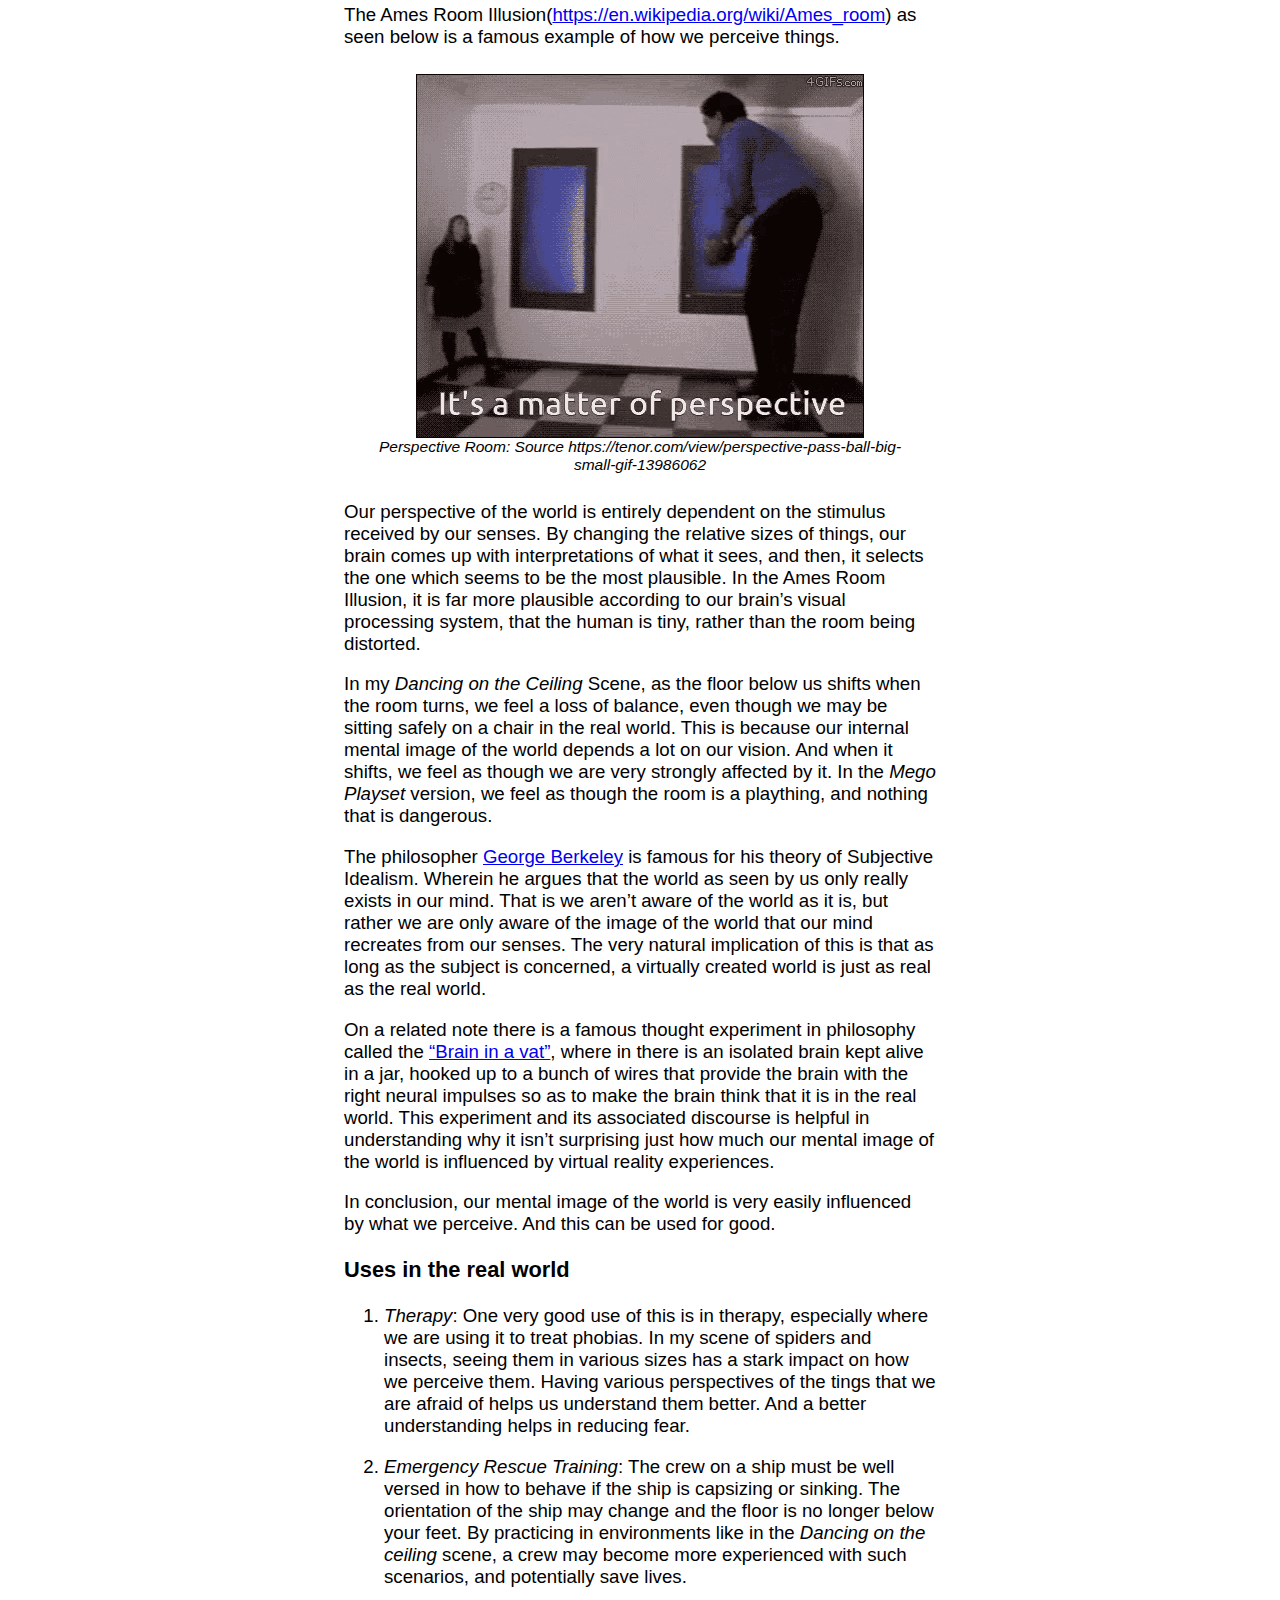
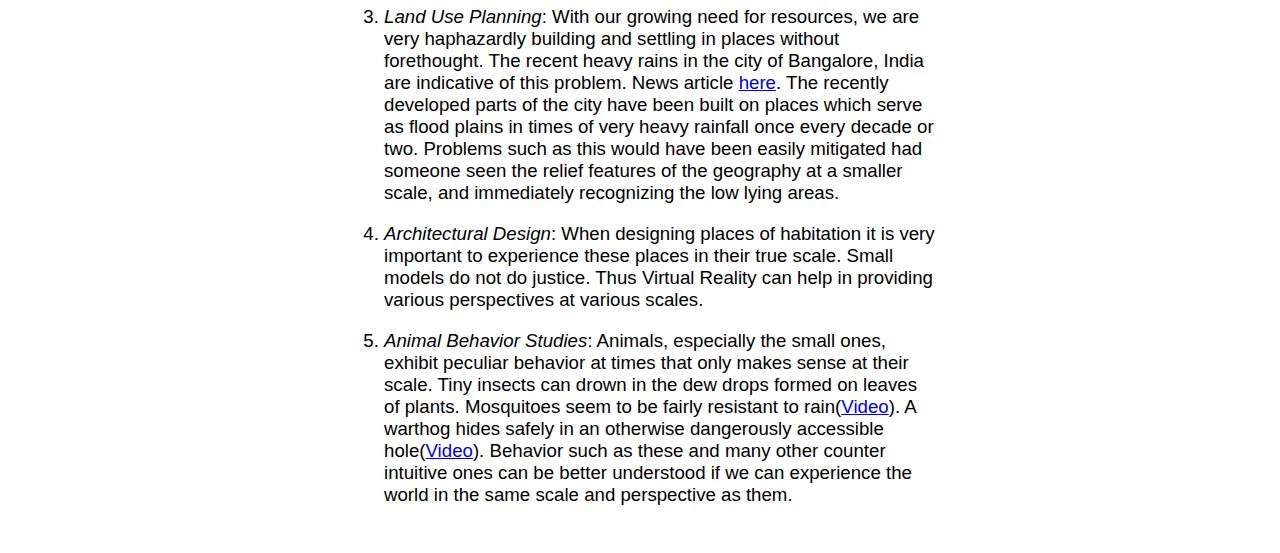
==== commit 1e1c7da4: "pi 2.6" ====
--- a/docs/project3.html
+++ b/docs/project3.html
@@ -10,15 +10,15 @@
 <body bgcolor="#ffffff">
 <h1 id="project-3-perspective">Project 3: Perspective</h1>
 <h2 id="introduction">Introduction</h2>
-<p>Hello! Welcome to Project 3. This virtual reality experience takes you through four scenes each of which allow you to view the same scene from a different perspective.</p>
-<p>The scene is there to help the user deal with the fear of insects, spiders and such small critters. Viewing them in different perspectives helps the user understand them better, and overcome their fear.</p>
+<p>Hello! Welcome to Project 3. This virtual reality experience takes you through four scenes, each of which allow you to view the same environment from a different perspective.</p>
+<p>The environment is there to help the user deal with the fear of insects, spiders and such small critters. Viewing them from different perspectives helps the user understand them better, and overcome their fear.</p>
 <p>The four scenes are: 1. The Default One: Where you are just a normal sized person moving around the room 2. The Land of the Giants: Where you are a tiny person who is about a foot in height. 3. Dancing on the Ceiling: Where the room rotates as per your will and allows you to walk on the walls and the ceiling. 4. The Mego Playset: Where the entire room is the size of a shoebox.</p>
-<p>Each of these scenes can be toggled using a Menu System. The descriptions of each of the scenes along with instructions on using the menu system will be soon seen below.</p>
+<p>Each of these scenes can be toggled using a Menu System. The instructions to build and use the app, the descriptions of each of the scenes, and the instructions on using the menu system are as follows.</p>
 <h2 id="how-to-build-it">How to build it?</h2>
 <h3 id="requirements">Requirements</h3>
 <p>Unity version 2019.4.28f1 is needed. Unity can be downloaded from <a href="https://unity3d.com/get-unity/download" class="uri">https://unity3d.com/get-unity/download</a>. I am running this on Linux, and you can download the Unity Hub Appimage for Linux on their website as well, and that will then download all the necessary apps and requirements.</p>
 <p>This app is using VRTK 4(<a href="https://www.vrtk.io/" class="uri">https://www.vrtk.io/</a>)</p>
-<p>This app needs the Oculus Quest 1 or Quest 2 headsets to run. Additionally the user may also run it the simulator in Unity, however this does not provide the full experience.</p>
+<p>This app needs the Oculus Quest 1 or Quest 2 headsets to run. Additionally the user may also run it in the simulator in Unity, however this does not provide the full experience.</p>
 <h3 id="build-instructions">Build Instructions</h3>
 <p>GitHub Link: <a href="https://github.com/AkshayChn/csd428-project-3" class="uri">https://github.com/AkshayChn/csd428-project-3</a></p>
 <p>Clone the repository to your computer.</p>
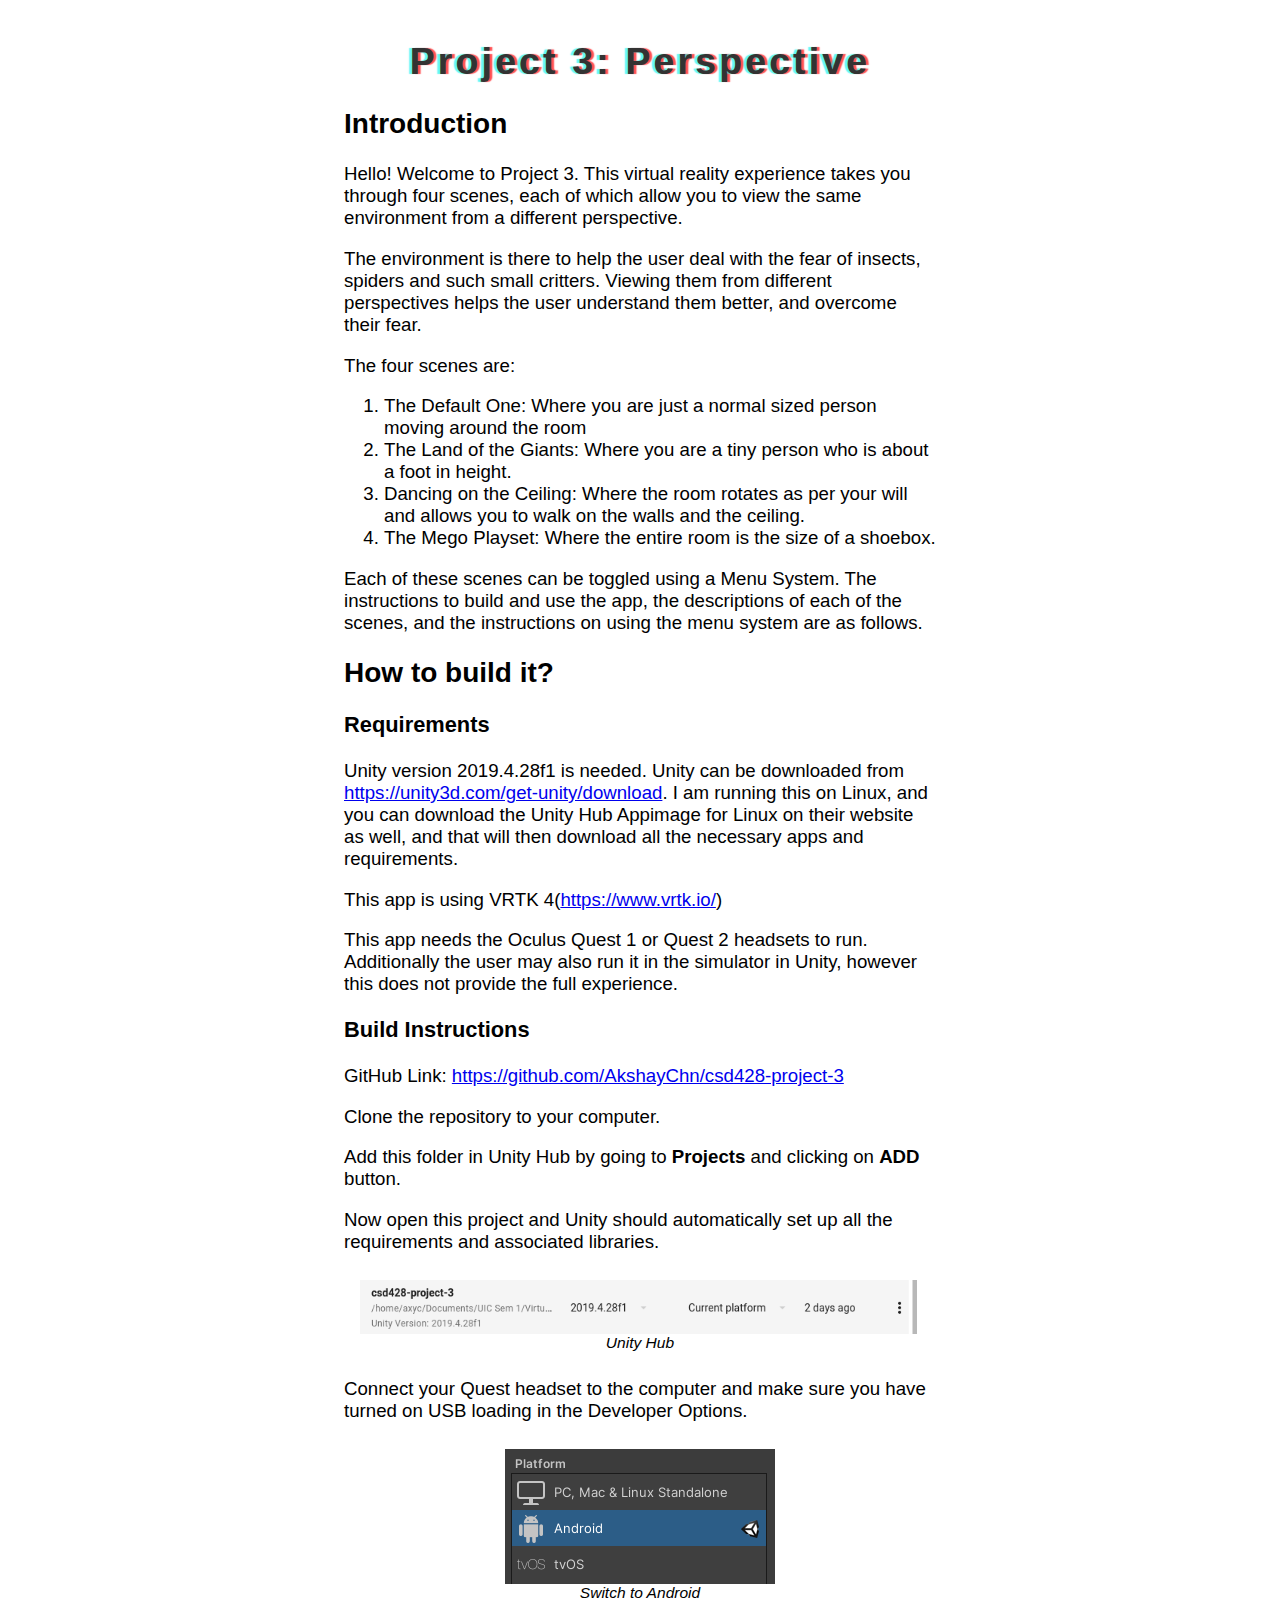
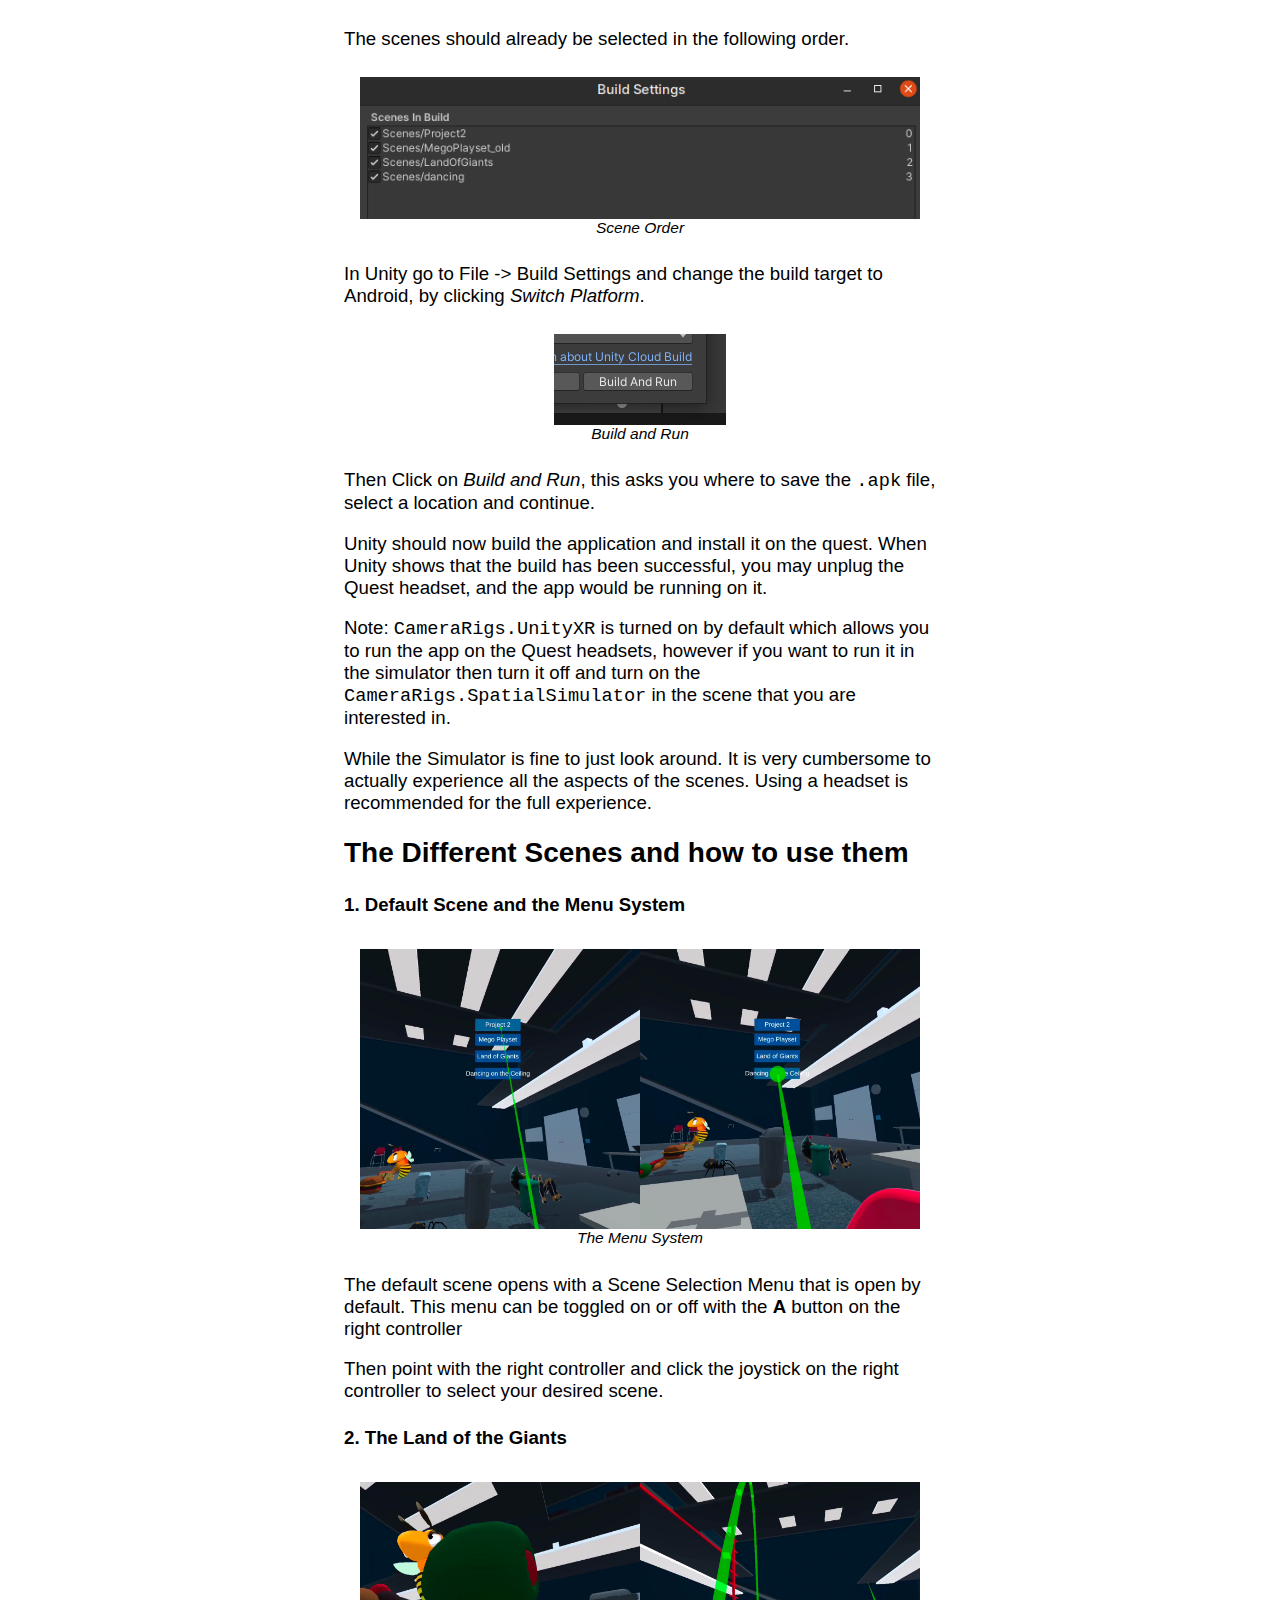
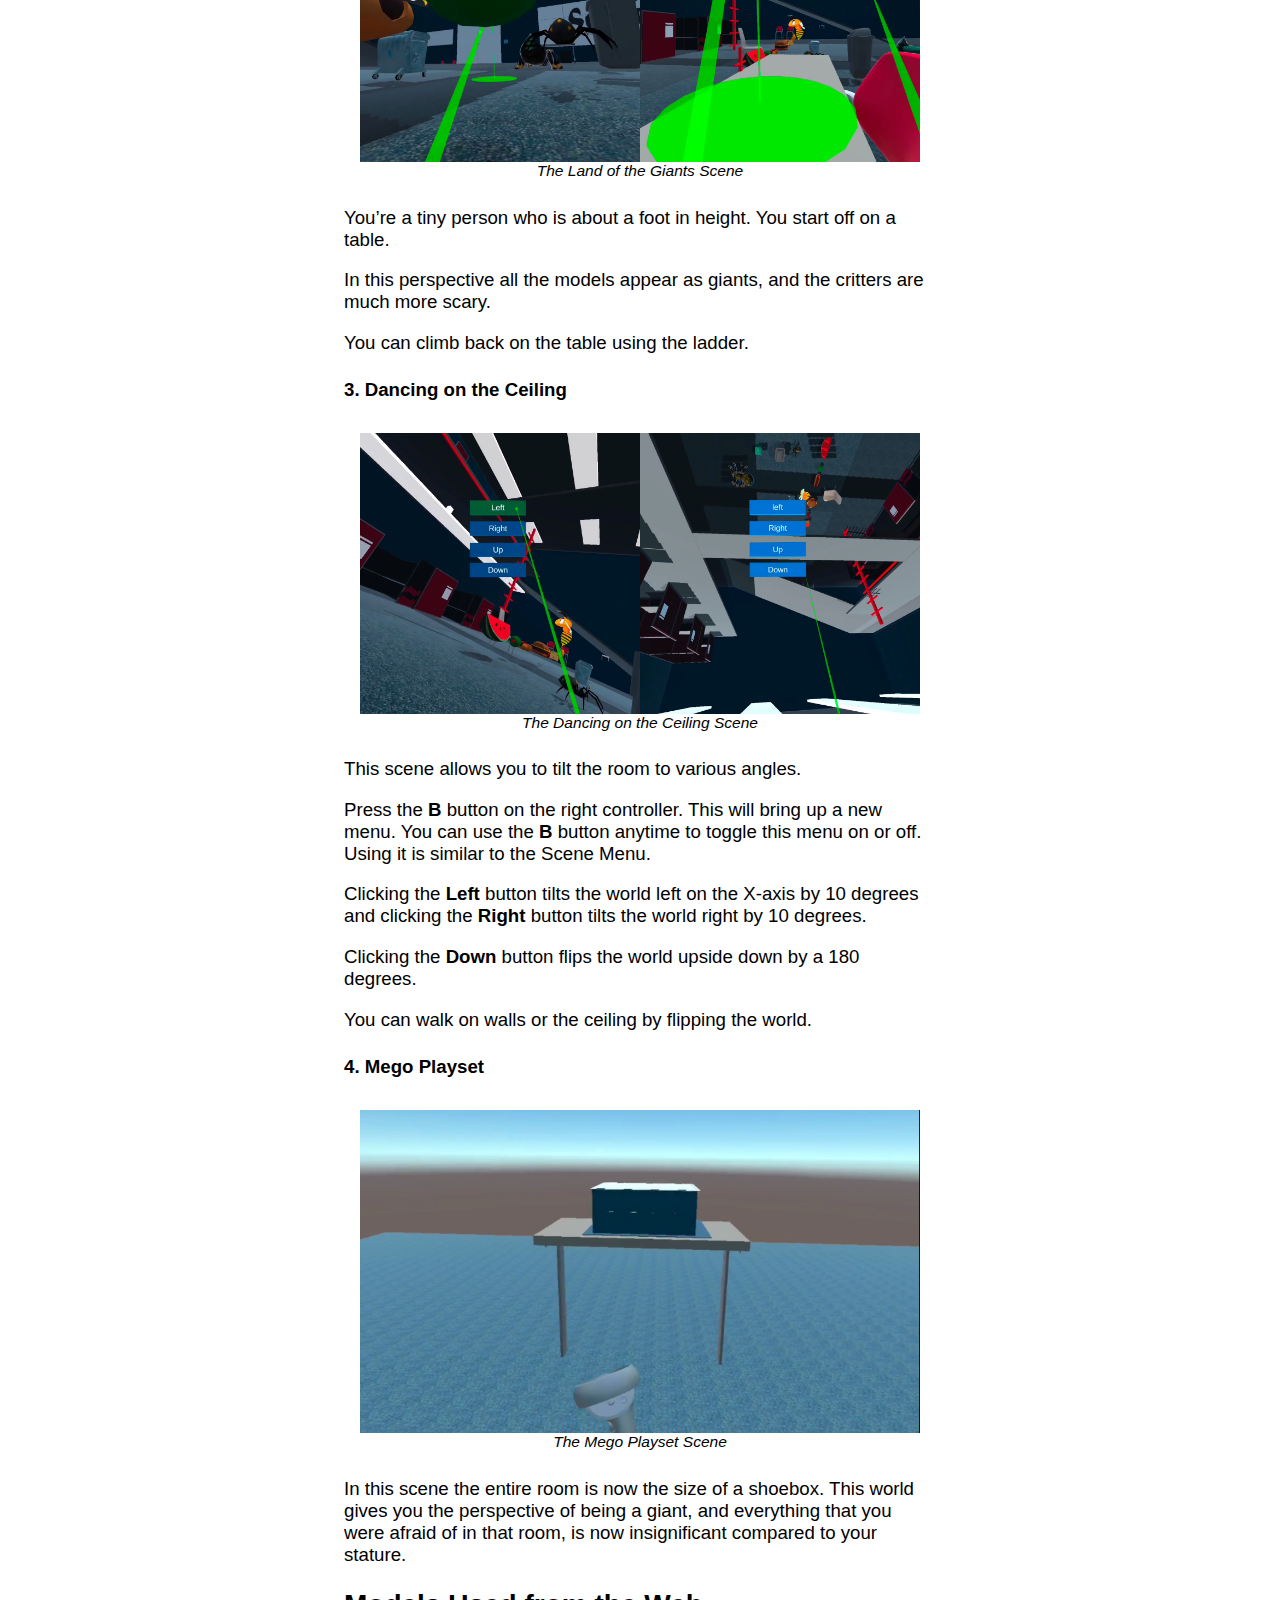
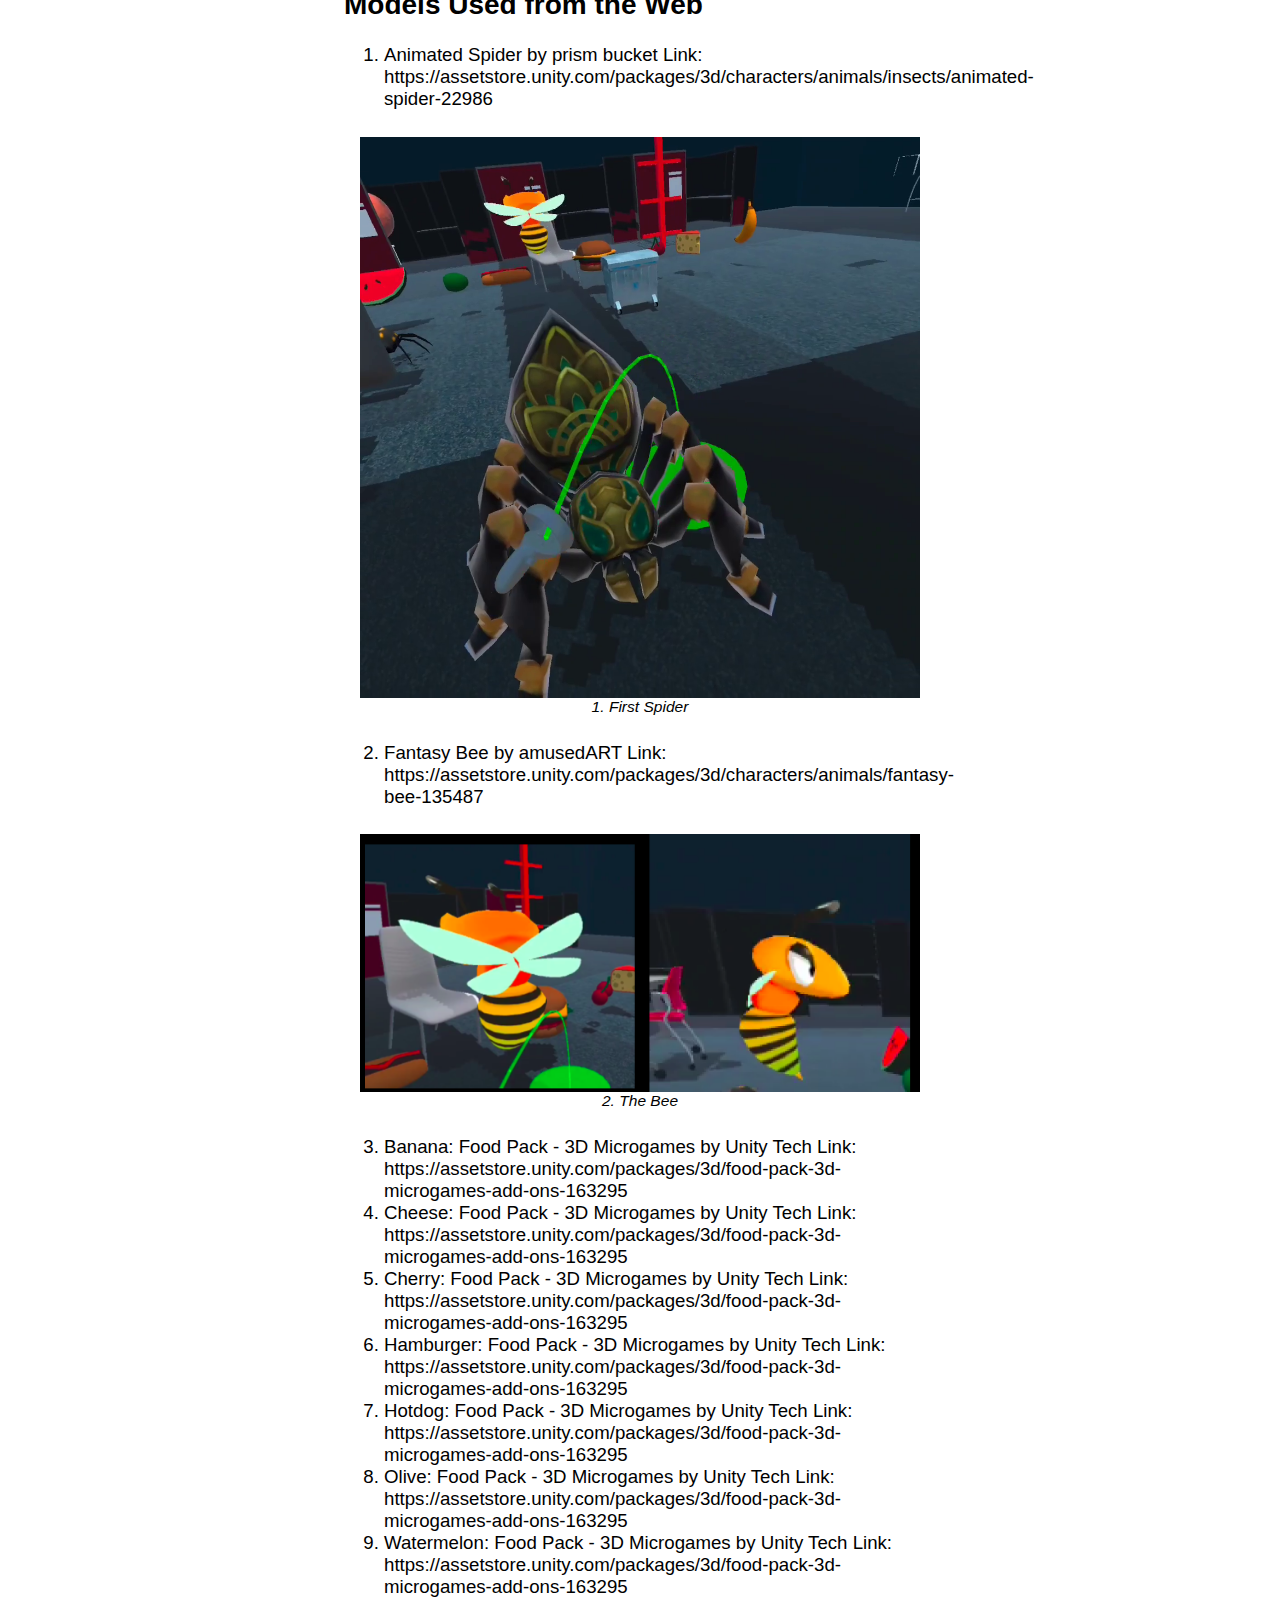
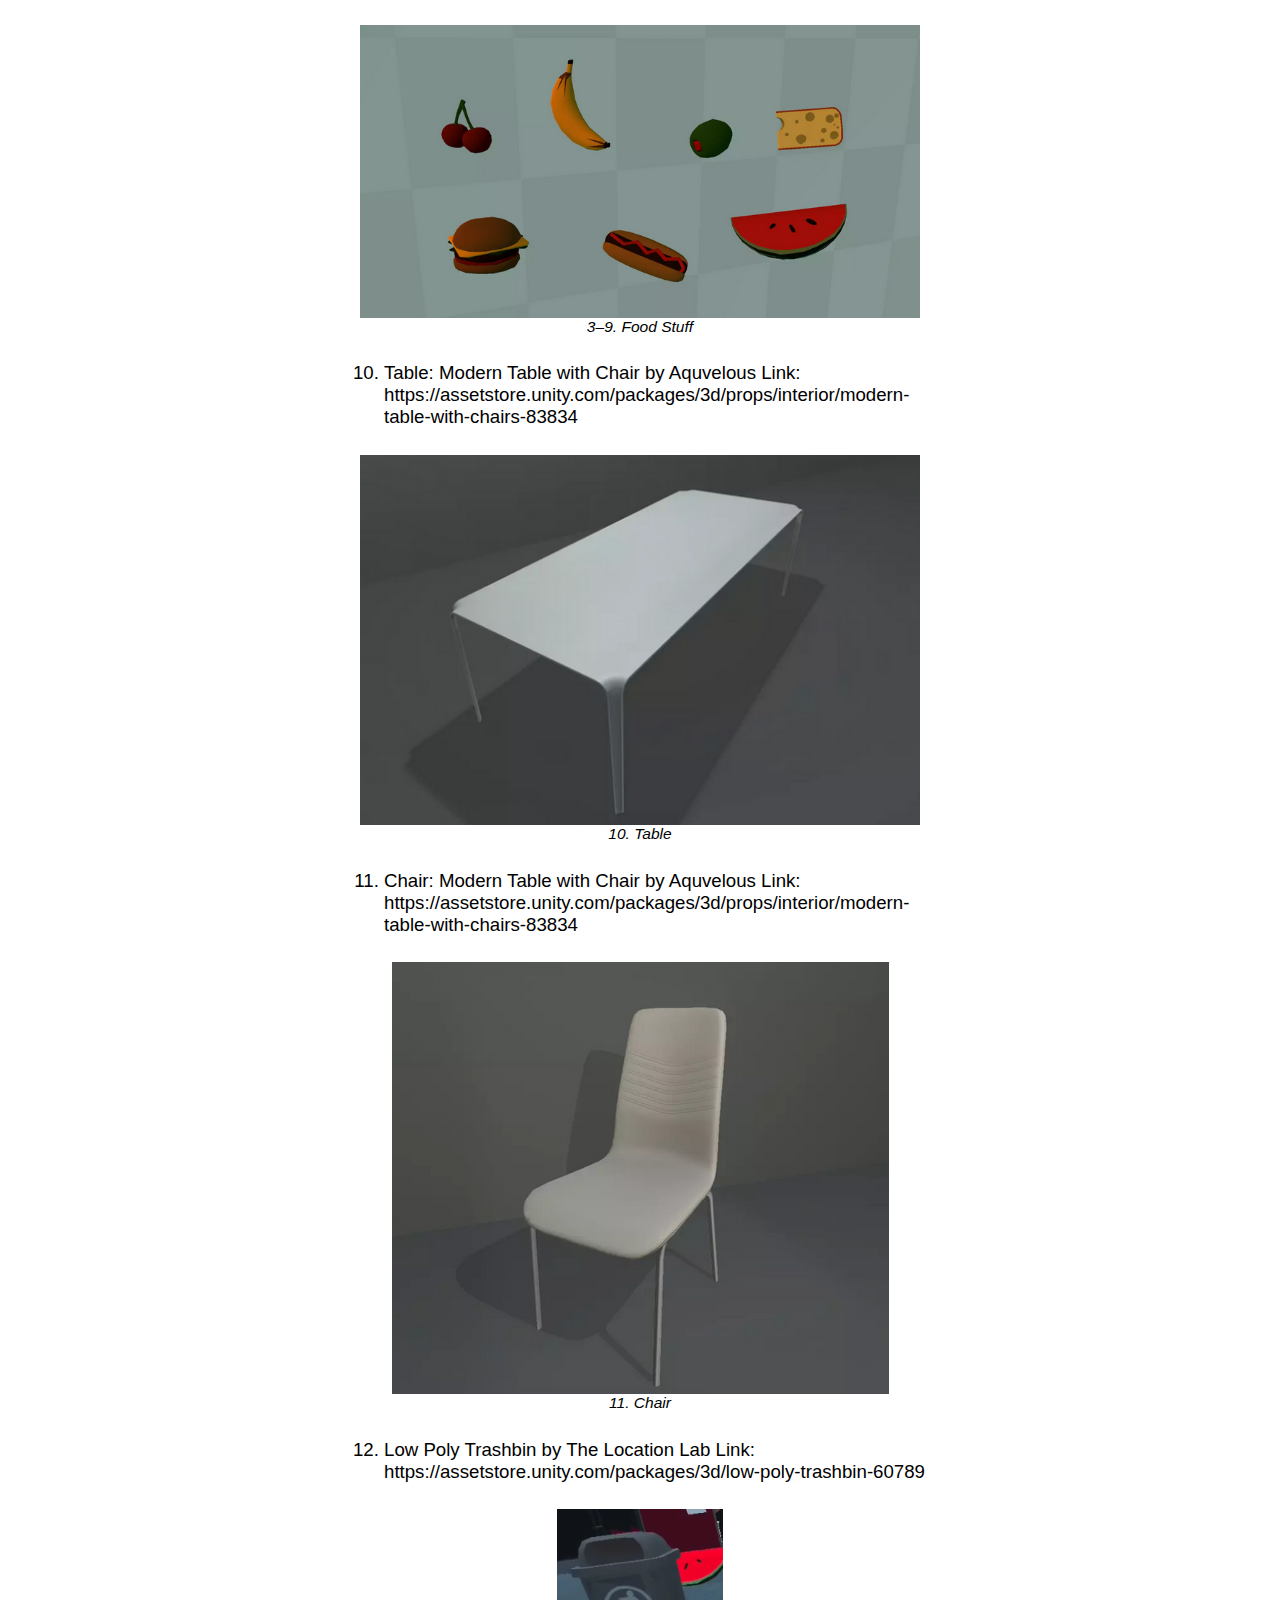
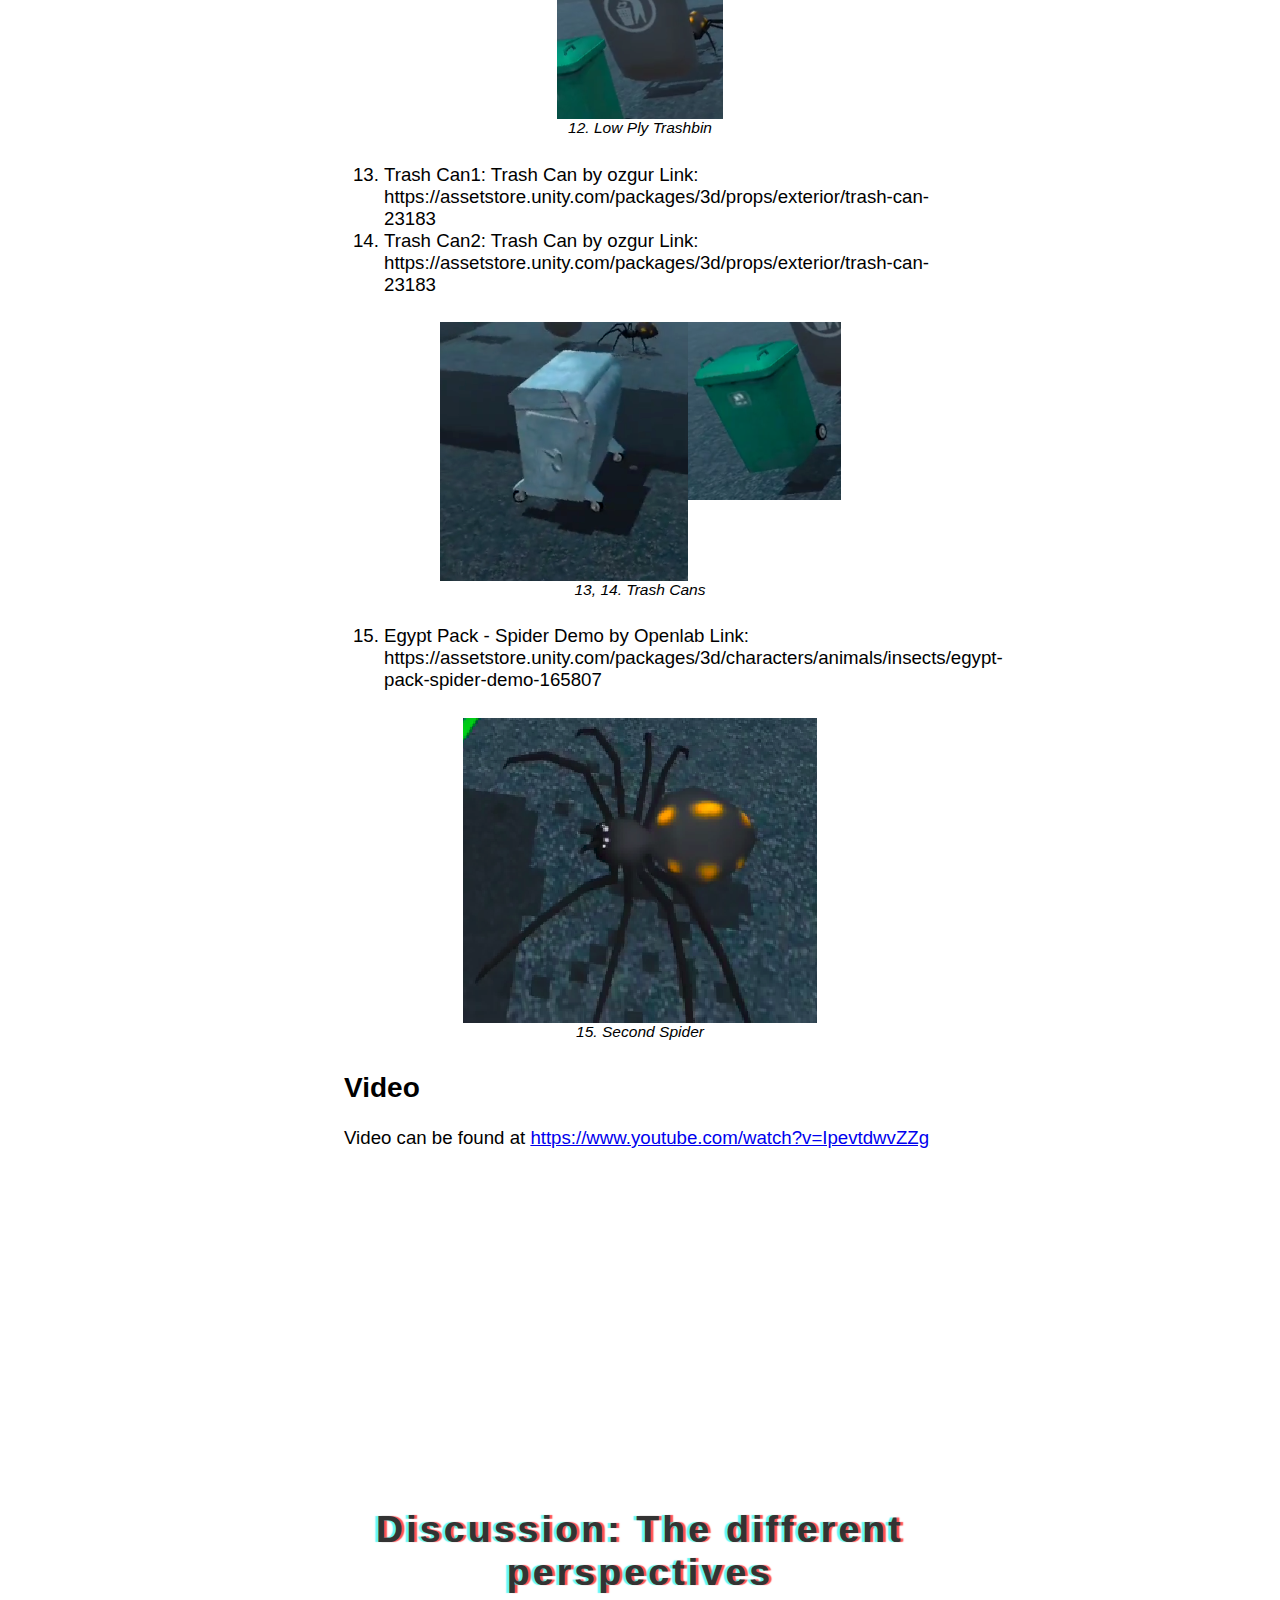
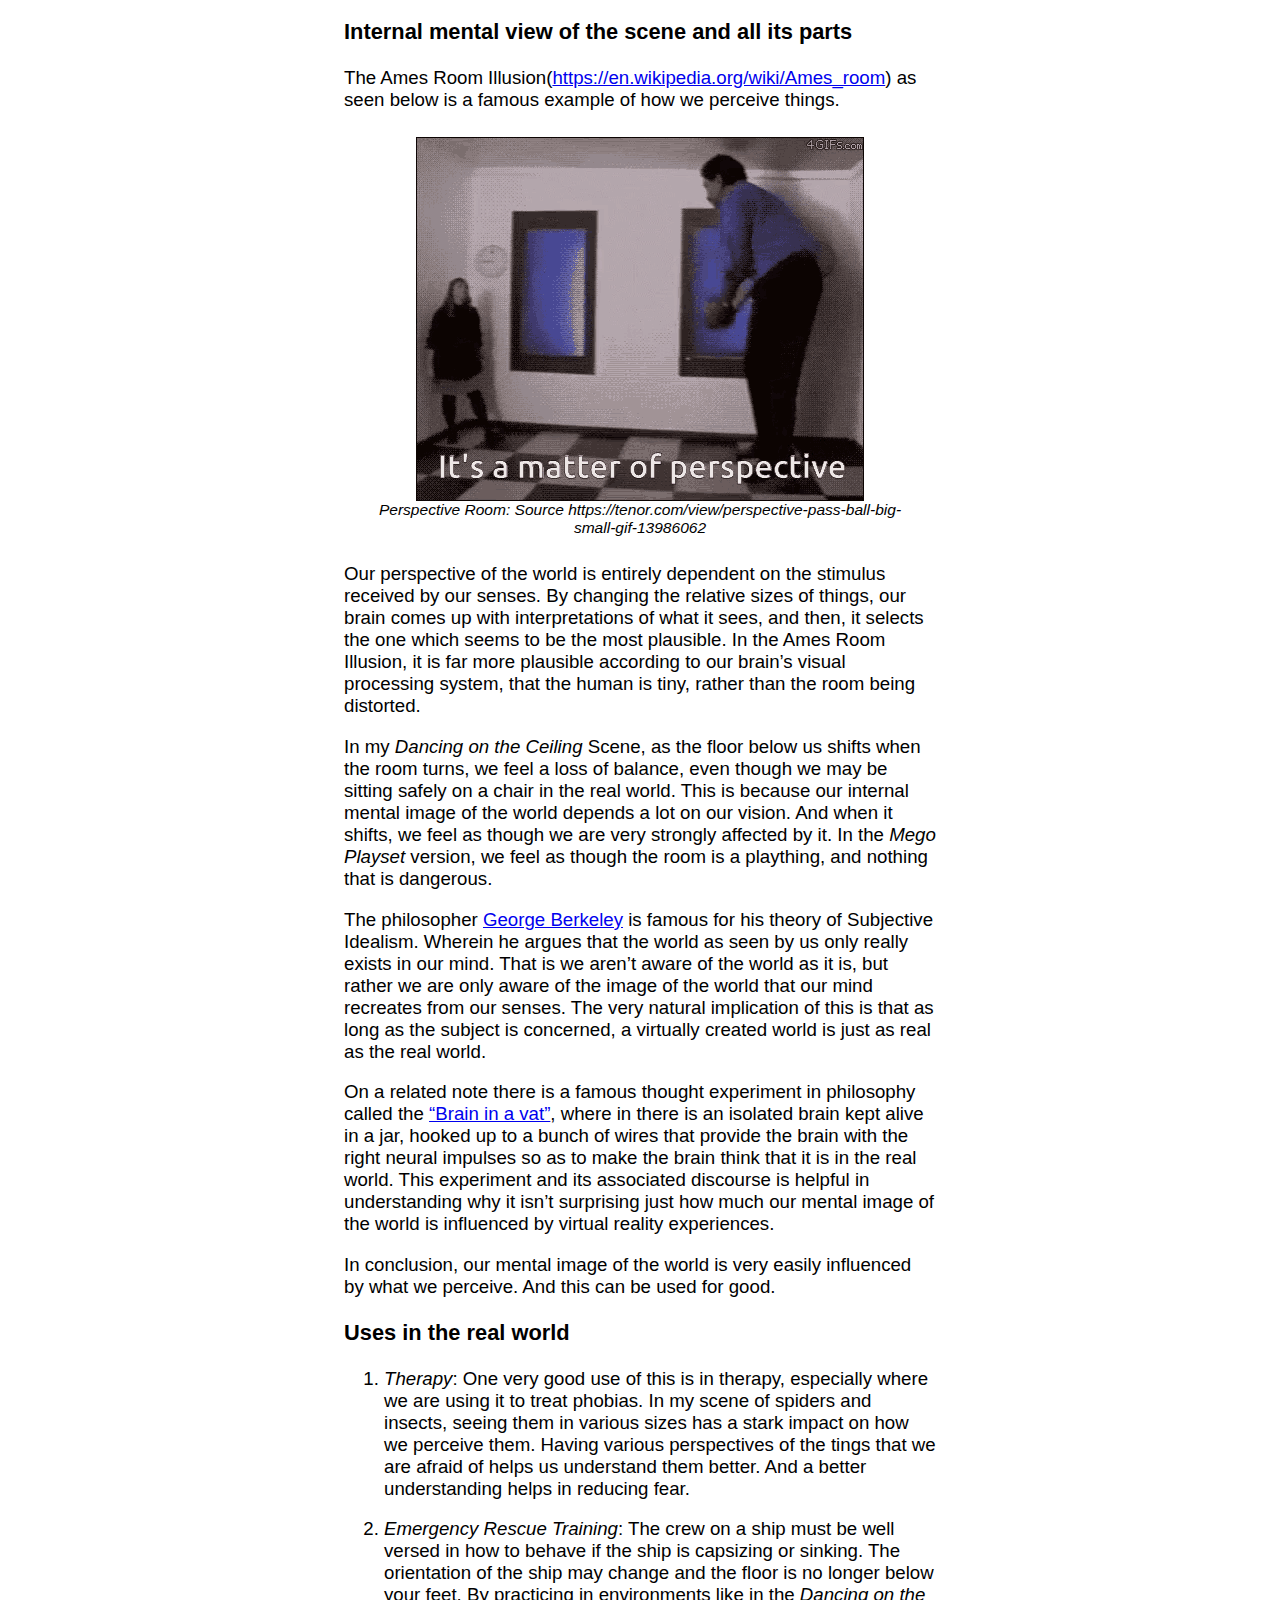
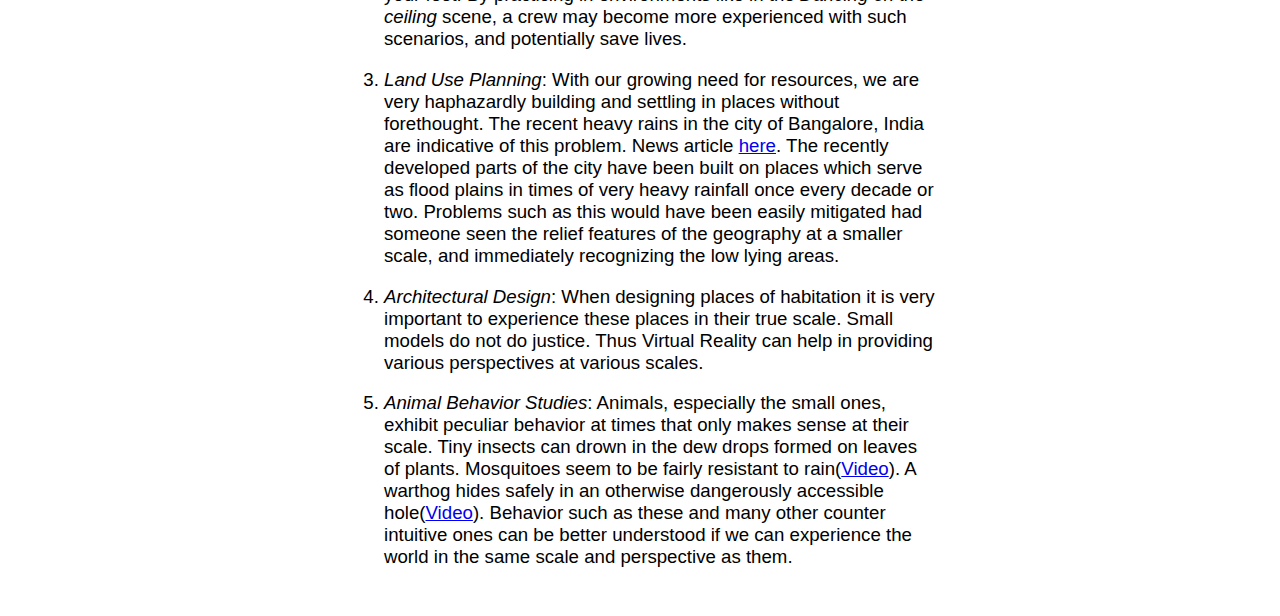
==== commit 783734b8: "pi 2.7" ====
--- a/docs/project3.html
+++ b/docs/project3.html
@@ -12,7 +12,13 @@
 <h2 id="introduction">Introduction</h2>
 <p>Hello! Welcome to Project 3. This virtual reality experience takes you through four scenes, each of which allow you to view the same environment from a different perspective.</p>
 <p>The environment is there to help the user deal with the fear of insects, spiders and such small critters. Viewing them from different perspectives helps the user understand them better, and overcome their fear.</p>
-<p>The four scenes are: 1. The Default One: Where you are just a normal sized person moving around the room 2. The Land of the Giants: Where you are a tiny person who is about a foot in height. 3. Dancing on the Ceiling: Where the room rotates as per your will and allows you to walk on the walls and the ceiling. 4. The Mego Playset: Where the entire room is the size of a shoebox.</p>
+<p>The four scenes are:</p>
+<ol type="1">
+<li>The Default One: Where you are just a normal sized person moving around the room</li>
+<li>The Land of the Giants: Where you are a tiny person who is about a foot in height.</li>
+<li>Dancing on the Ceiling: Where the room rotates as per your will and allows you to walk on the walls and the ceiling.</li>
+<li>The Mego Playset: Where the entire room is the size of a shoebox.</li>
+</ol>
 <p>Each of these scenes can be toggled using a Menu System. The instructions to build and use the app, the descriptions of each of the scenes, and the instructions on using the menu system are as follows.</p>
 <h2 id="how-to-build-it">How to build it?</h2>
 <h3 id="requirements">Requirements</h3>
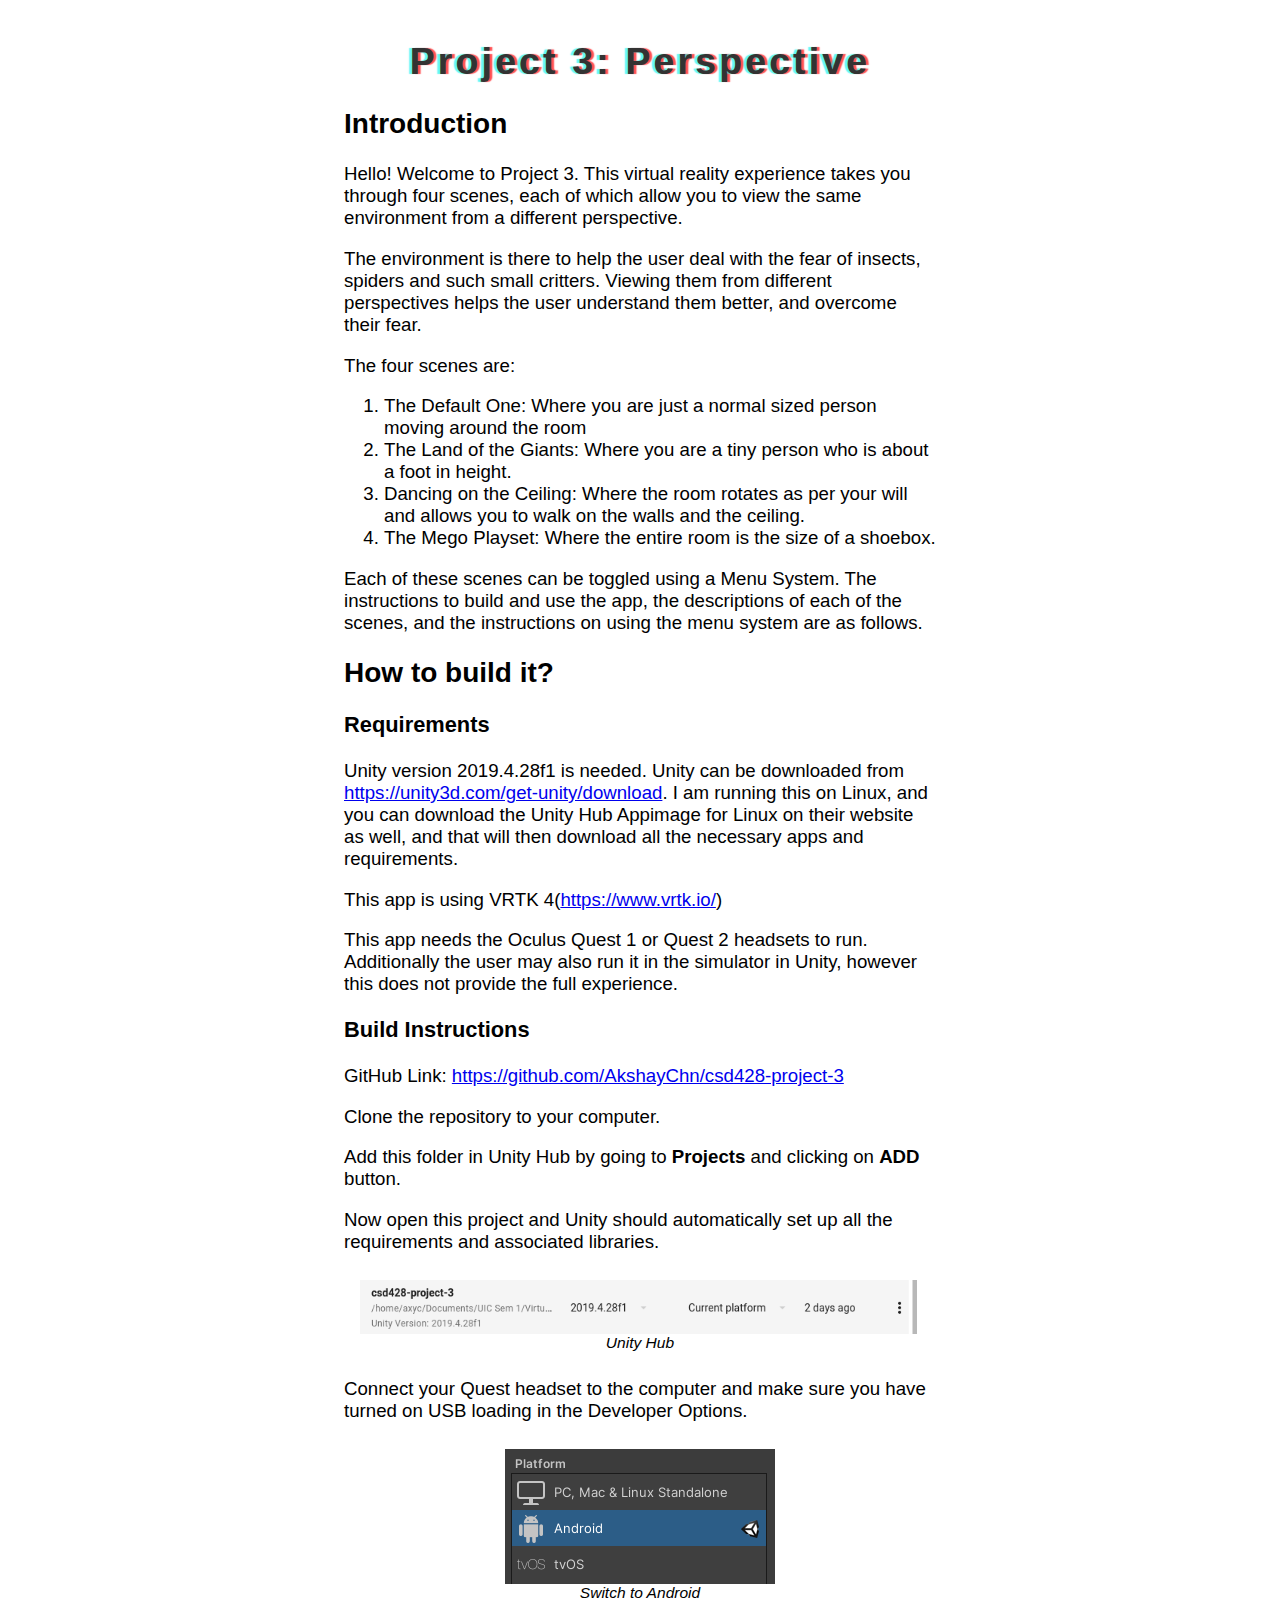
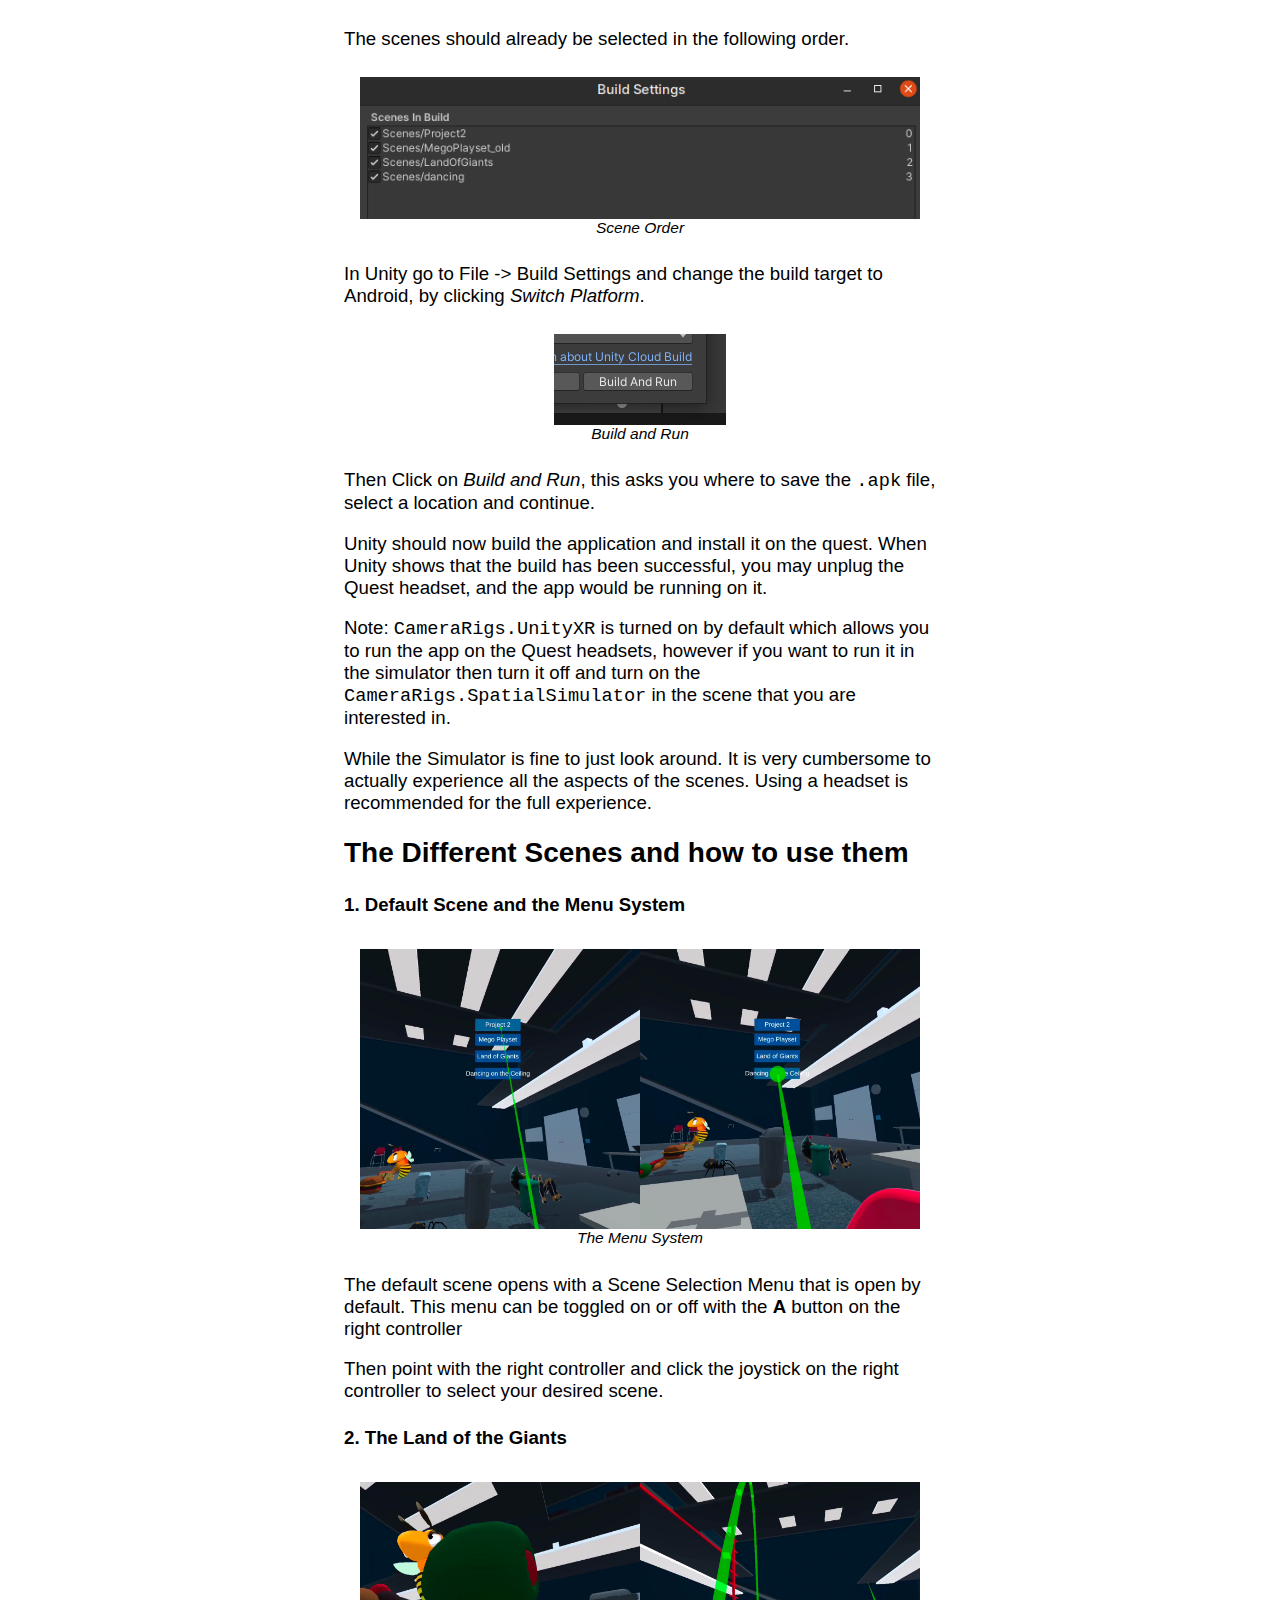
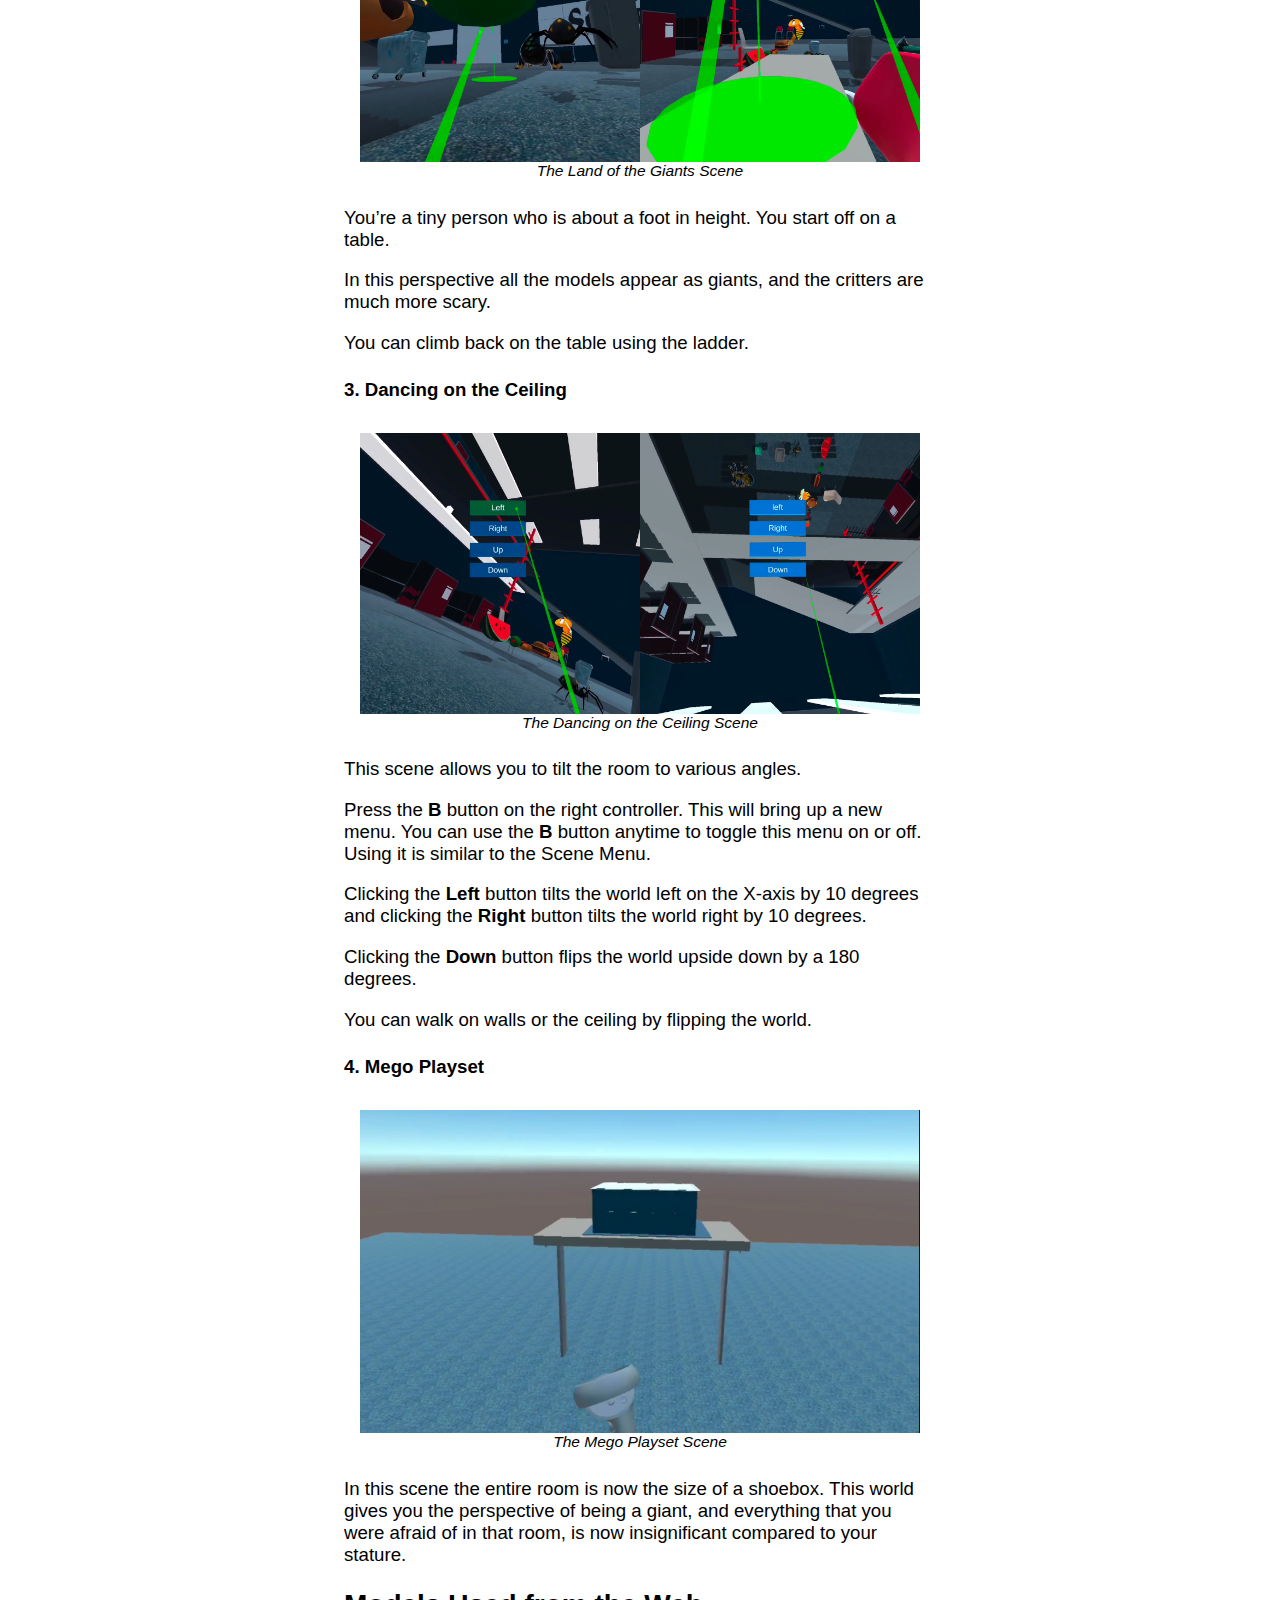
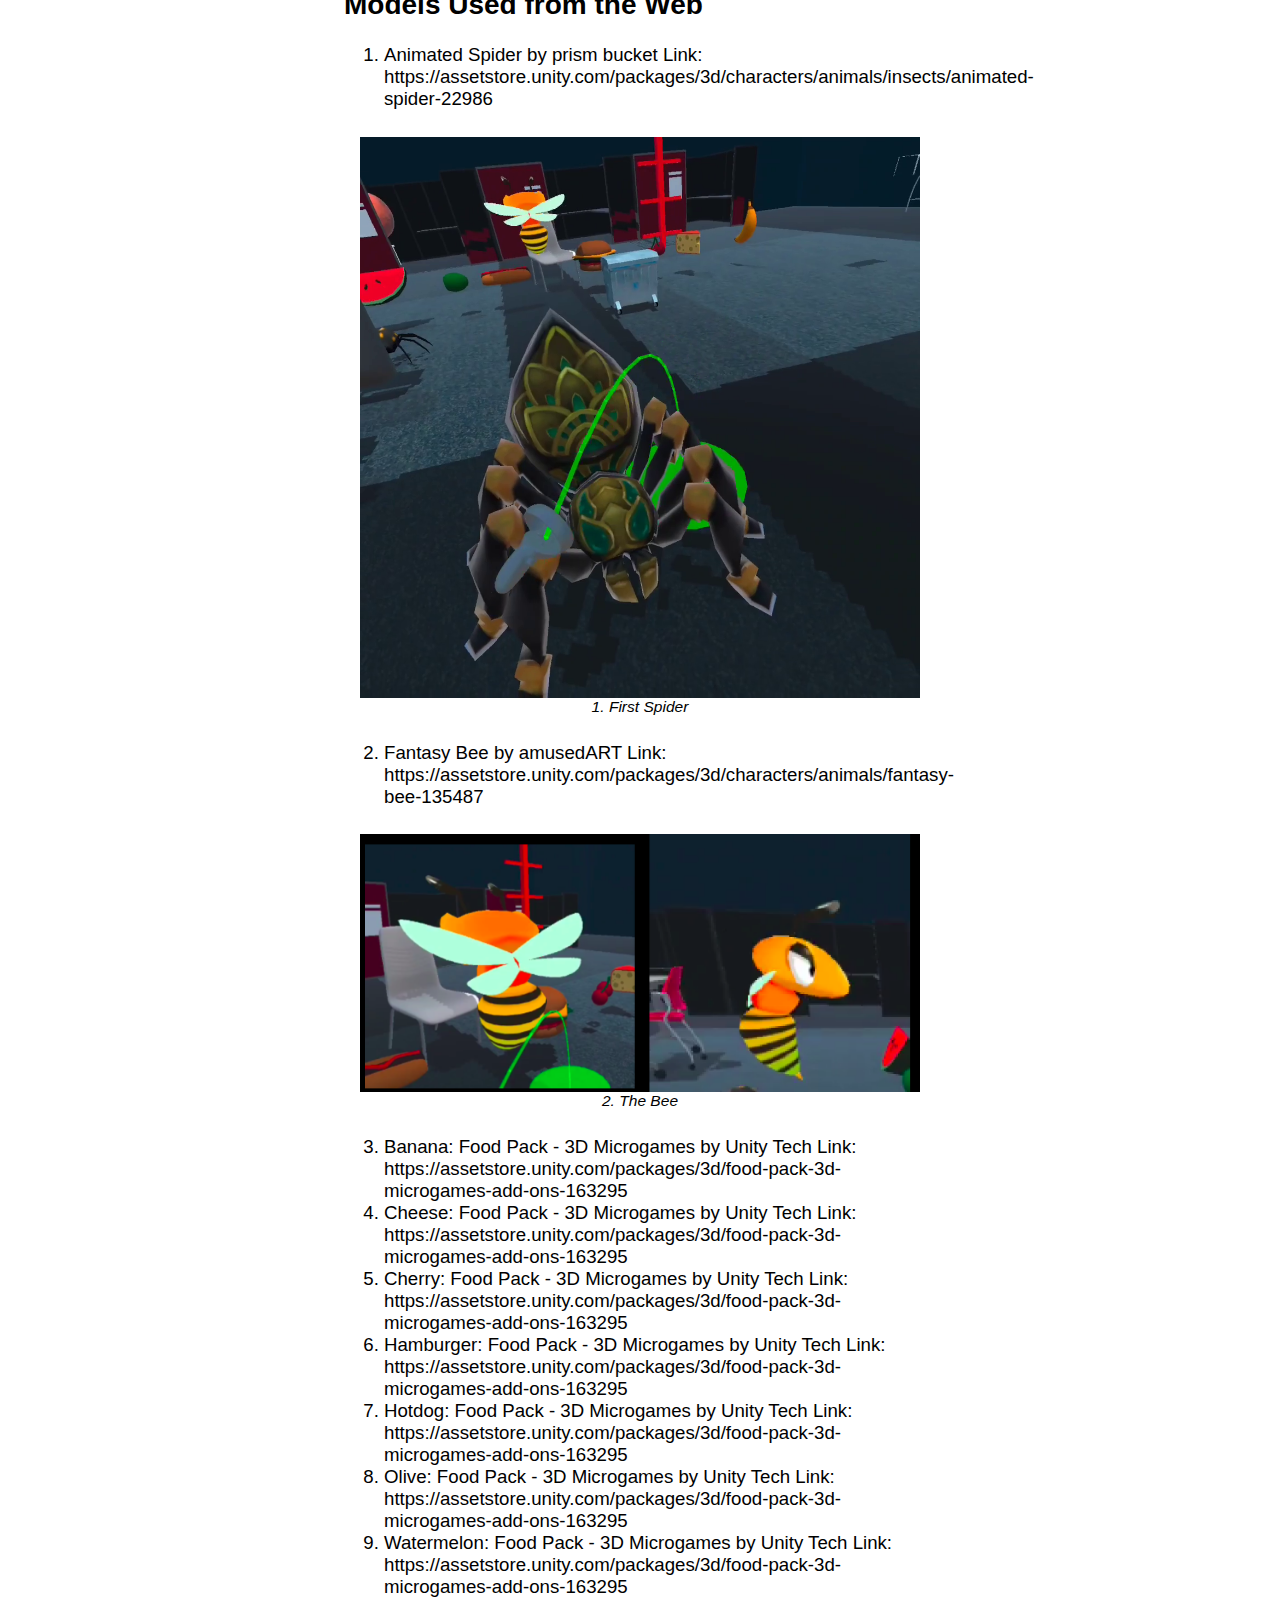
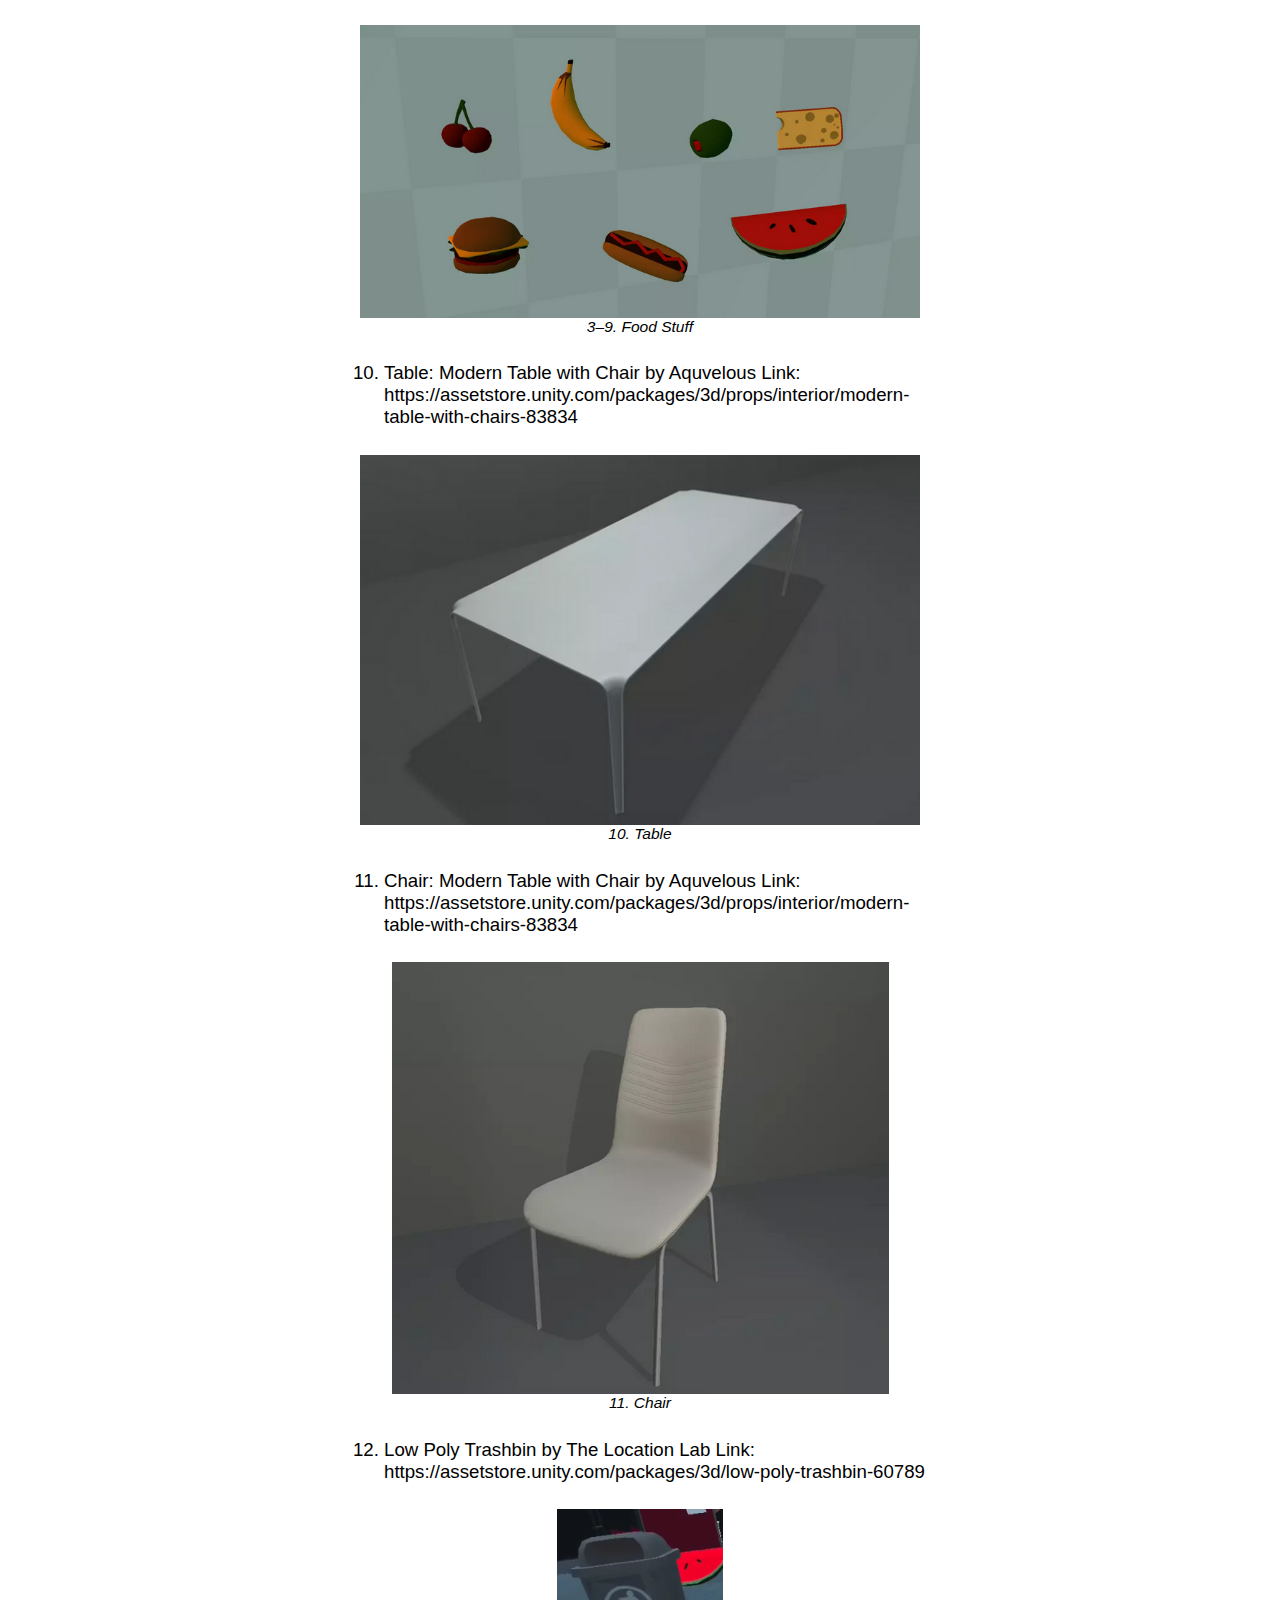
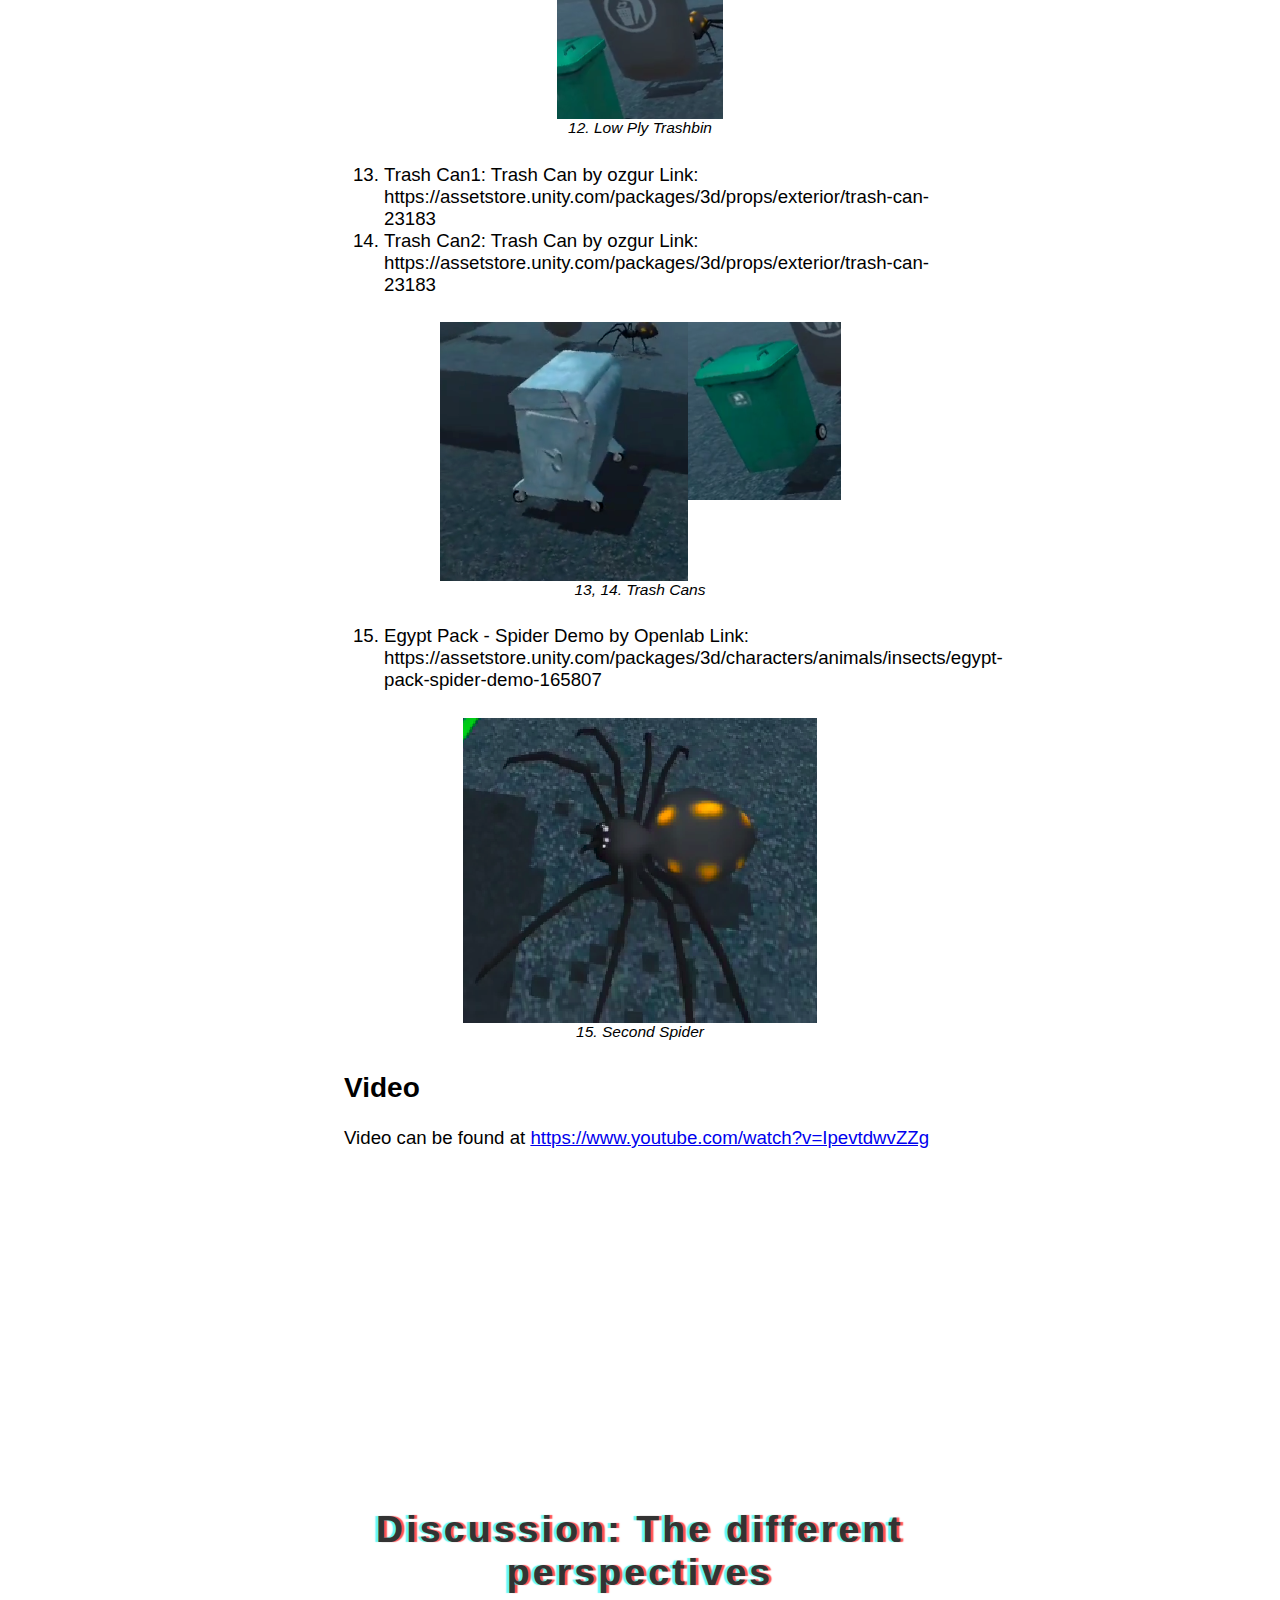
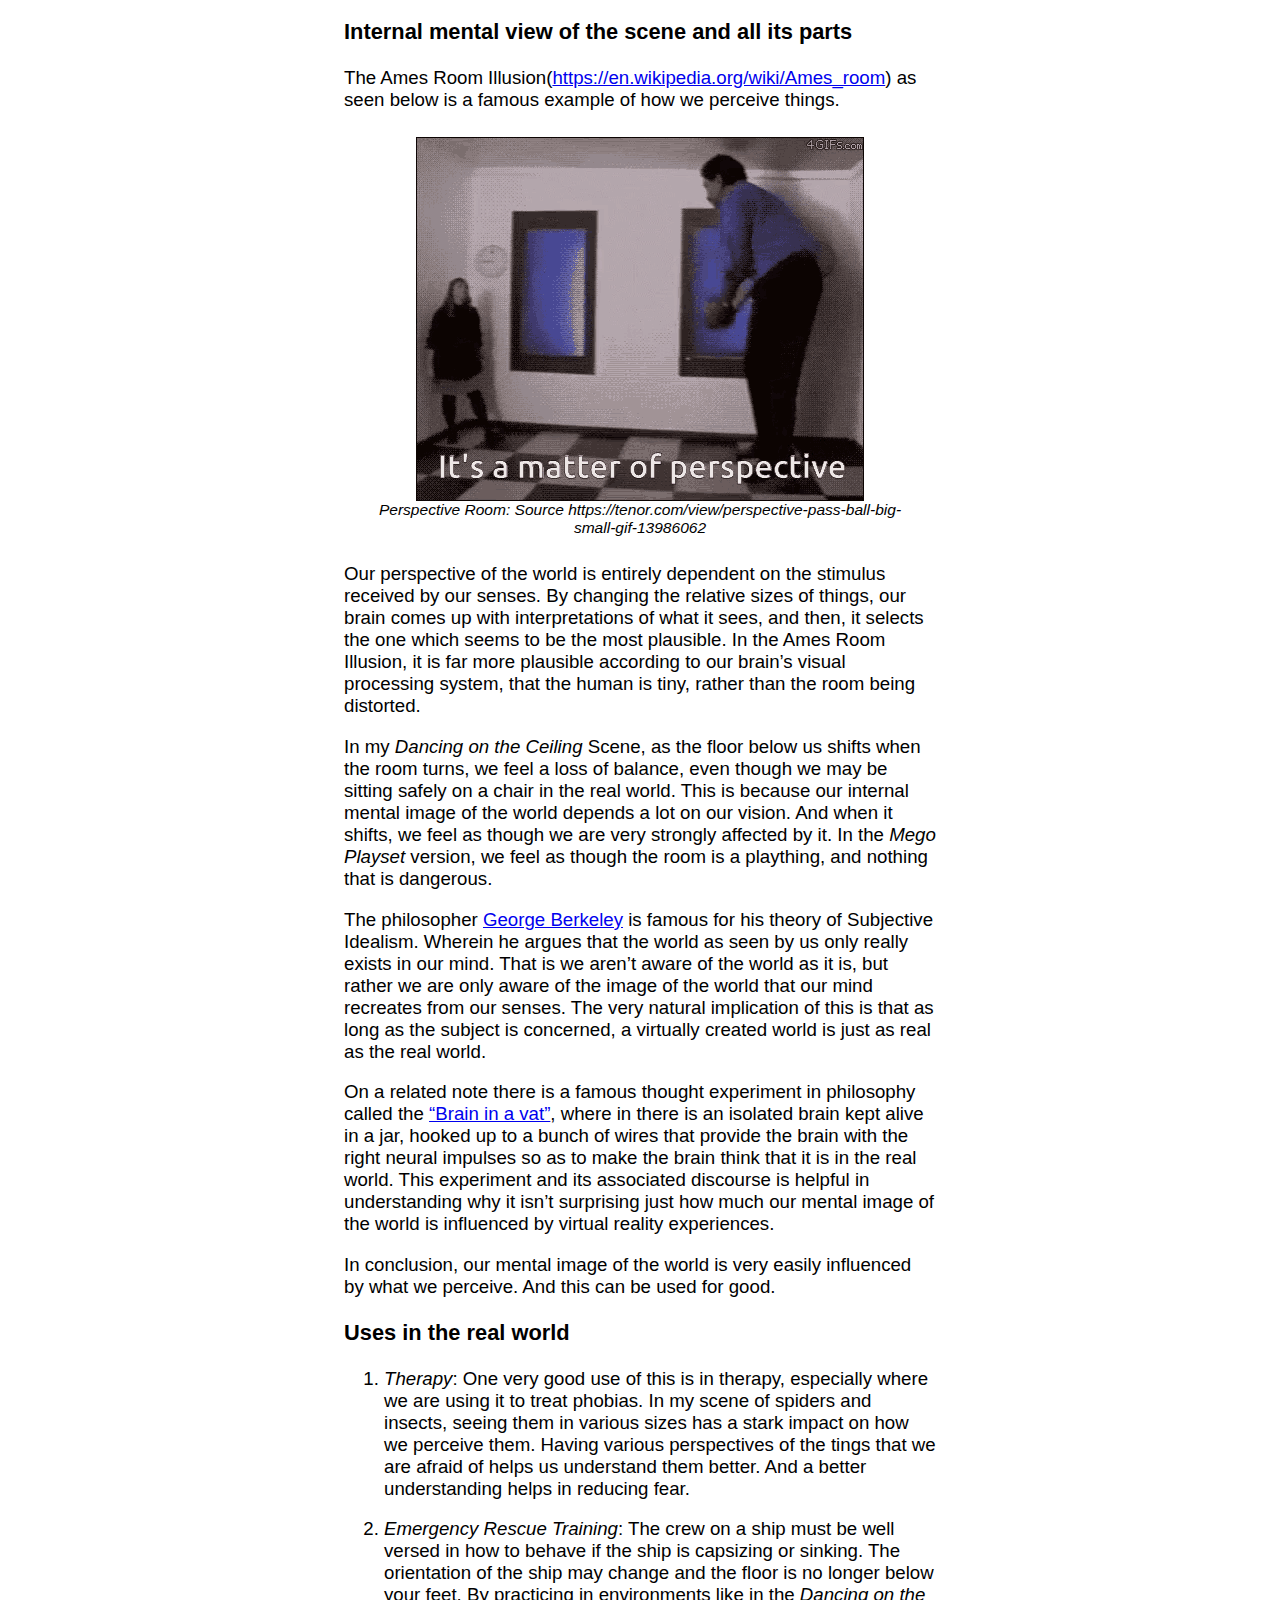
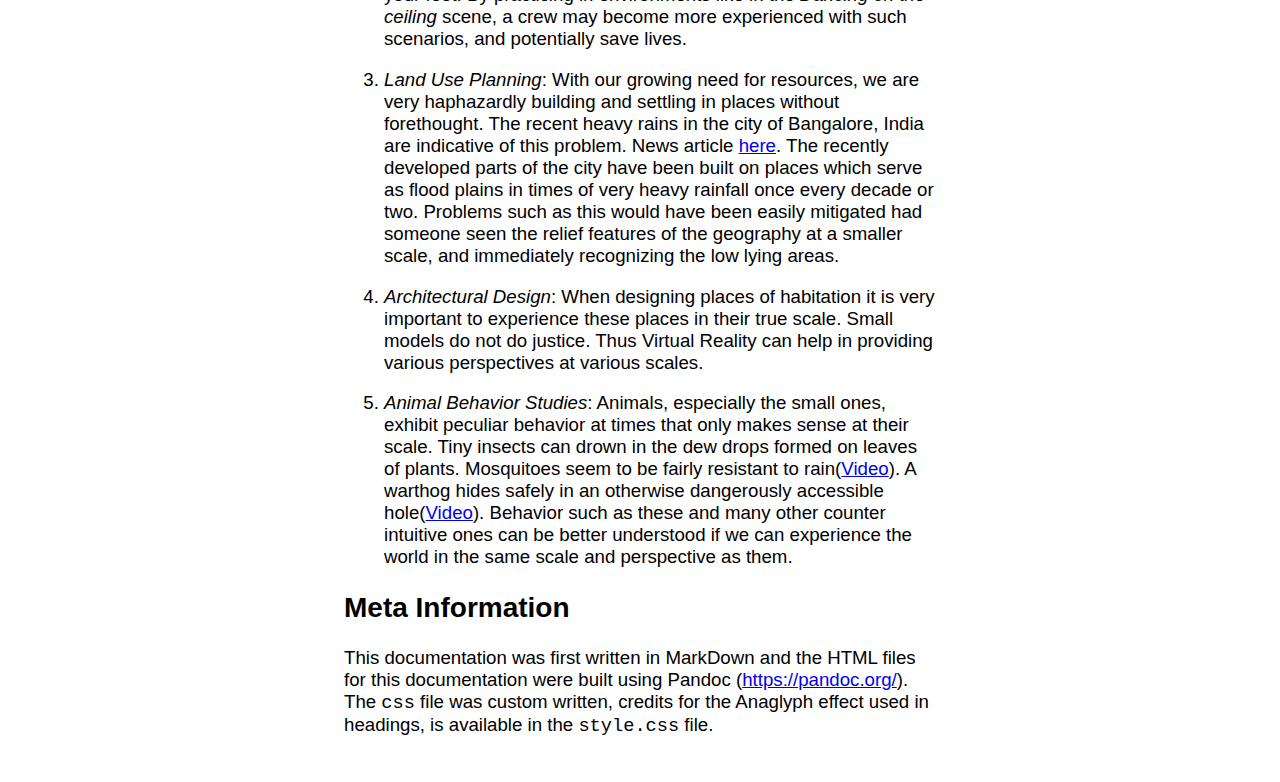
==== commit 439062c7: "pi 2.7" ====
--- a/docs/project3.html
+++ b/docs/project3.html
@@ -156,5 +156,7 @@
 <li><p><em>Architectural Design</em>: When designing places of habitation it is very important to experience these places in their true scale. Small models do not do justice. Thus Virtual Reality can help in providing various perspectives at various scales.</p></li>
 <li><p><em>Animal Behavior Studies</em>: Animals, especially the small ones, exhibit peculiar behavior at times that only makes sense at their scale. Tiny insects can drown in the dew drops formed on leaves of plants. Mosquitoes seem to be fairly resistant to rain(<a href="https://www.youtube.com/watch?v=XWyoy44oV3Q">Video</a>). A warthog hides safely in an otherwise dangerously accessible hole(<a href="https://www.youtube.com/watch?v=atscgwWdX6Q">Video</a>). Behavior such as these and many other counter intuitive ones can be better understood if we can experience the world in the same scale and perspective as them.</p></li>
 </ol>
+<h2 id="meta-information">Meta Information</h2>
+<p>This documentation was first written in MarkDown and the HTML files for this documentation were built using Pandoc (<a href="https://pandoc.org/" class="uri">https://pandoc.org/</a>). The <code>css</code> file was custom written, credits for the Anaglyph effect used in headings, is available in the <code>style.css</code> file.</p>
 </body>
 </HTML>
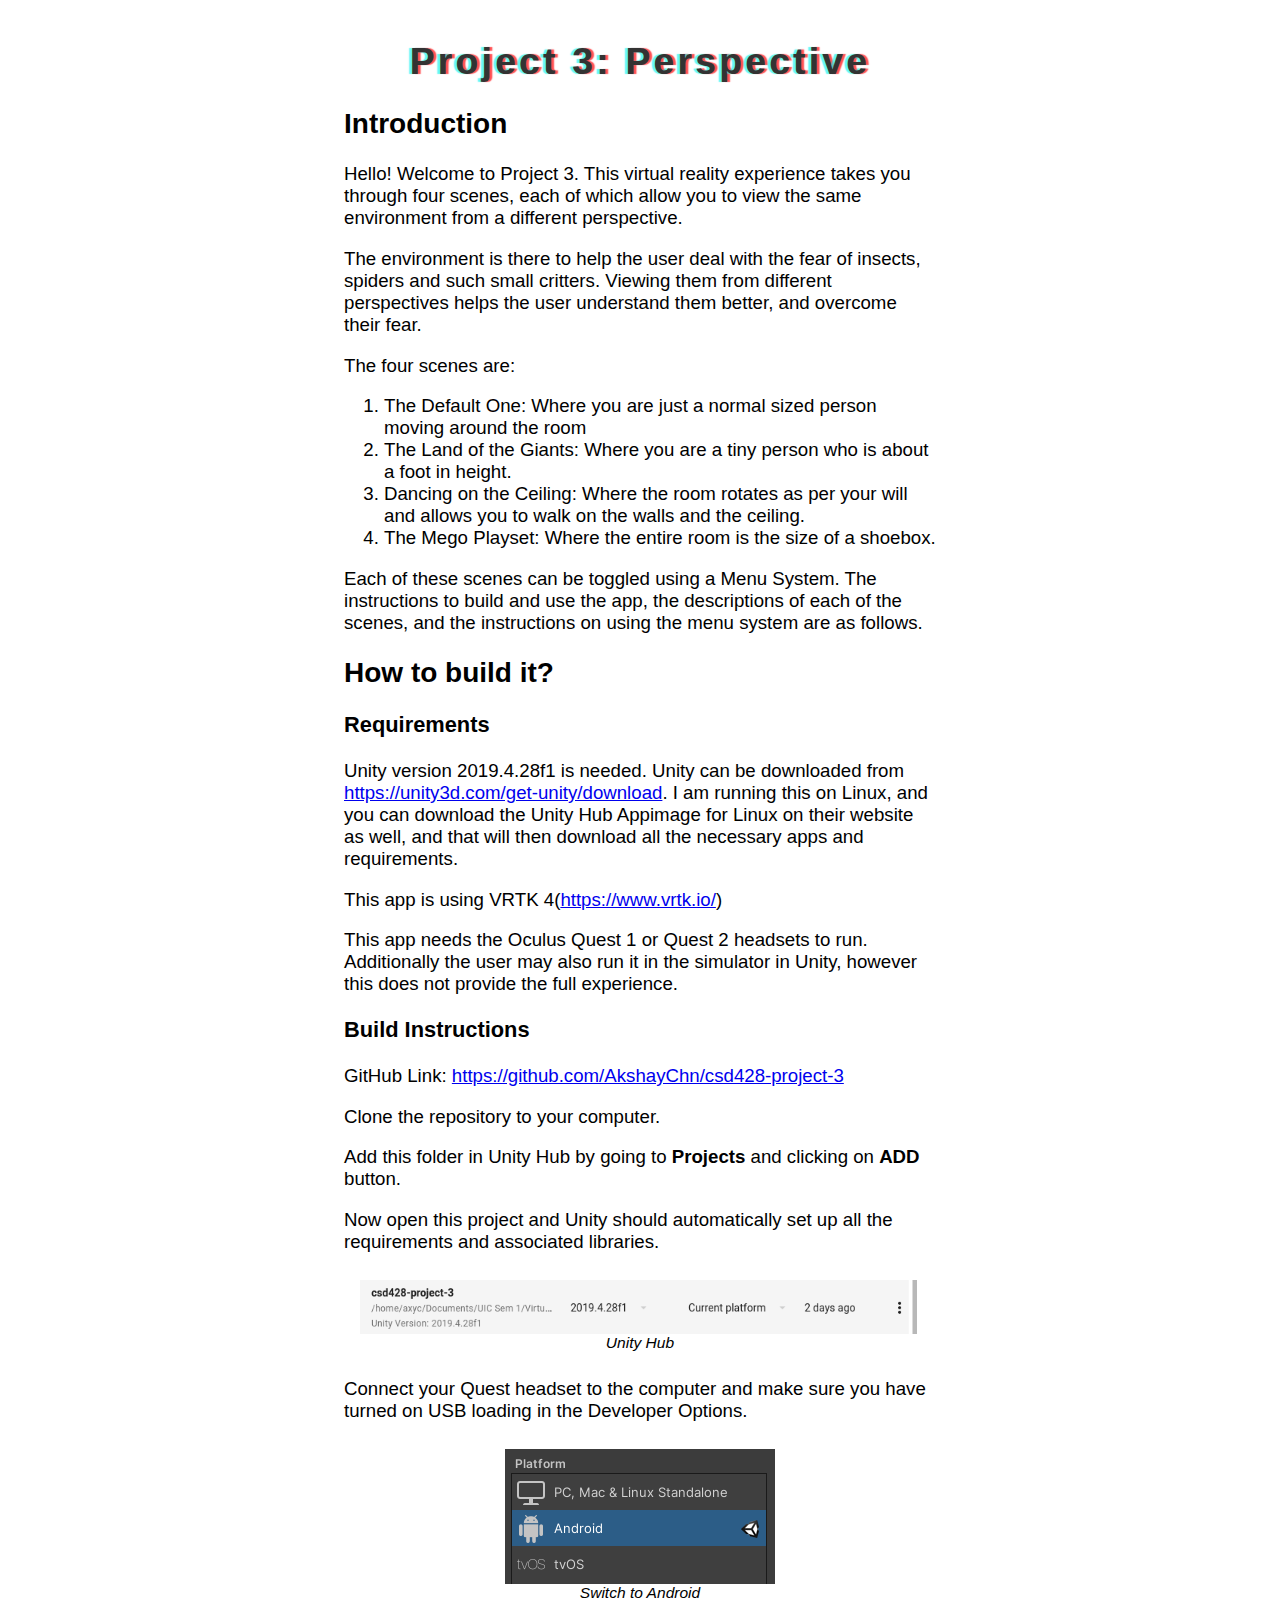
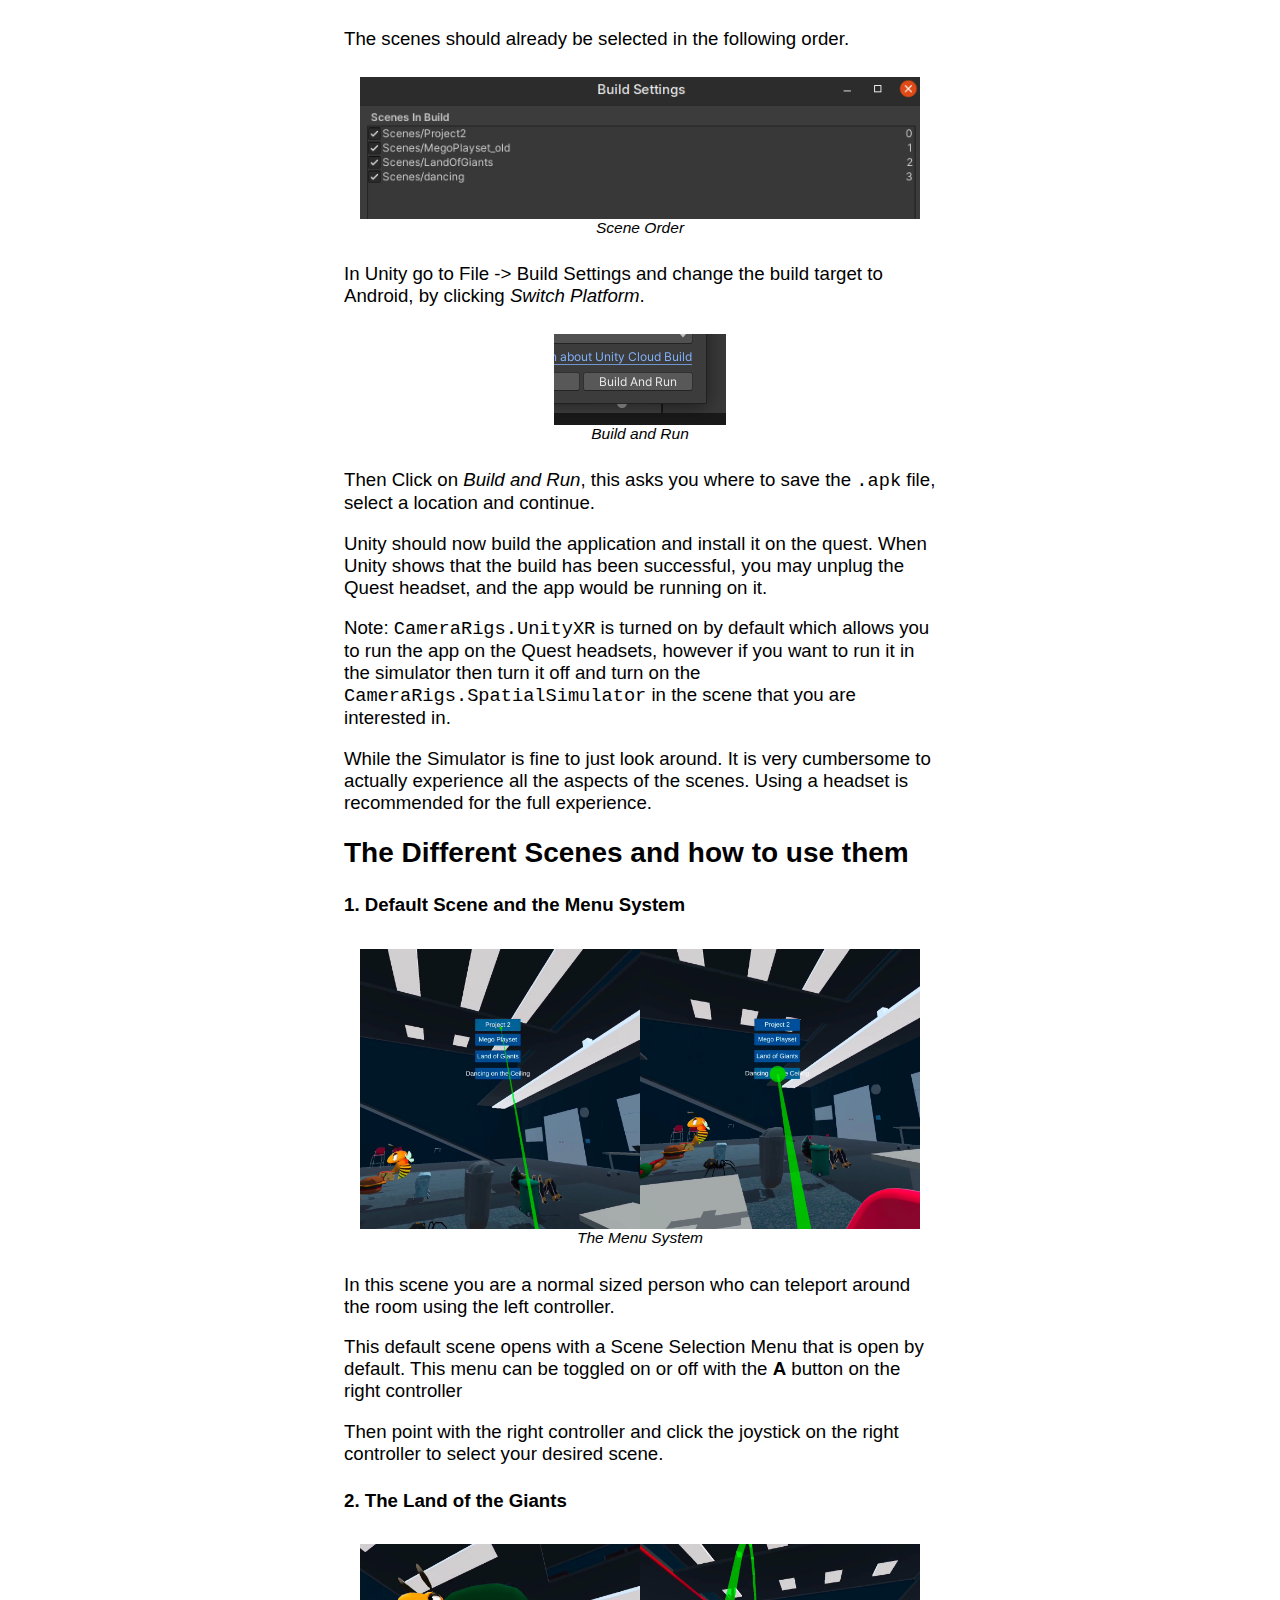
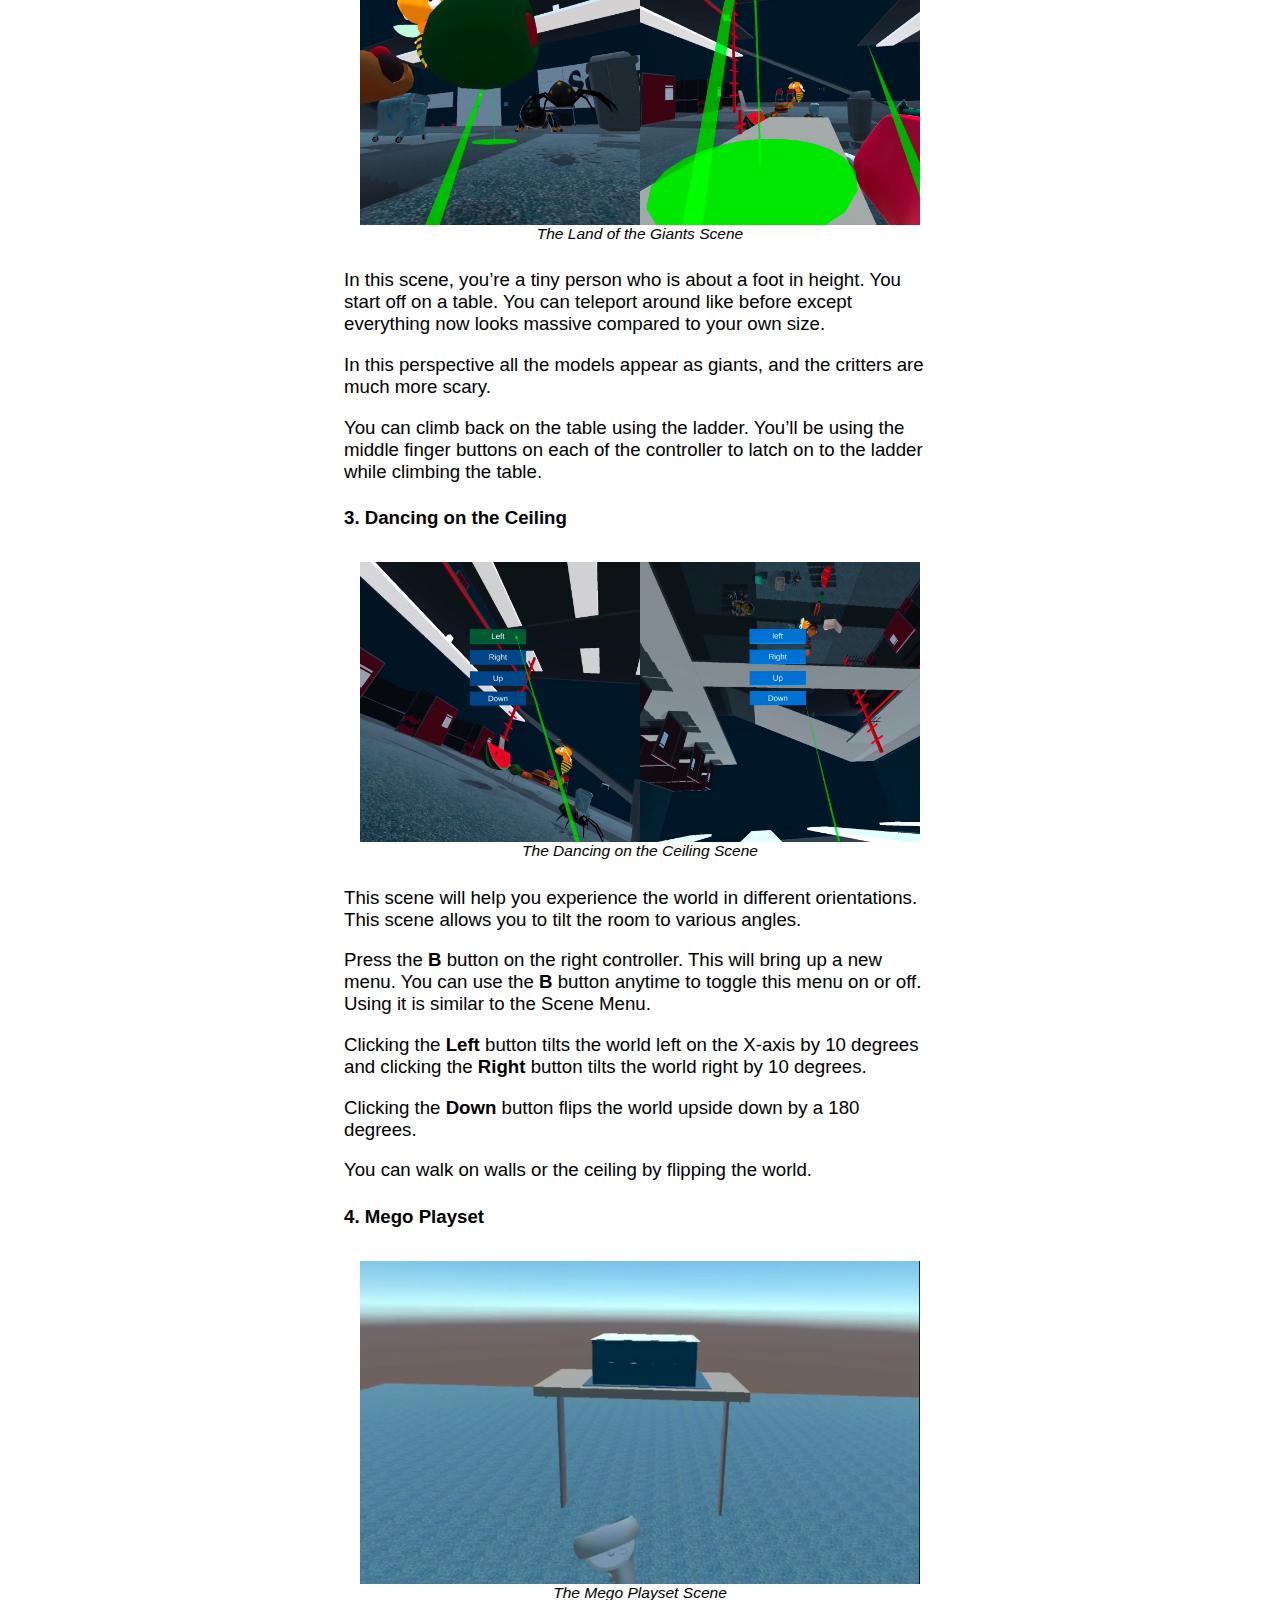
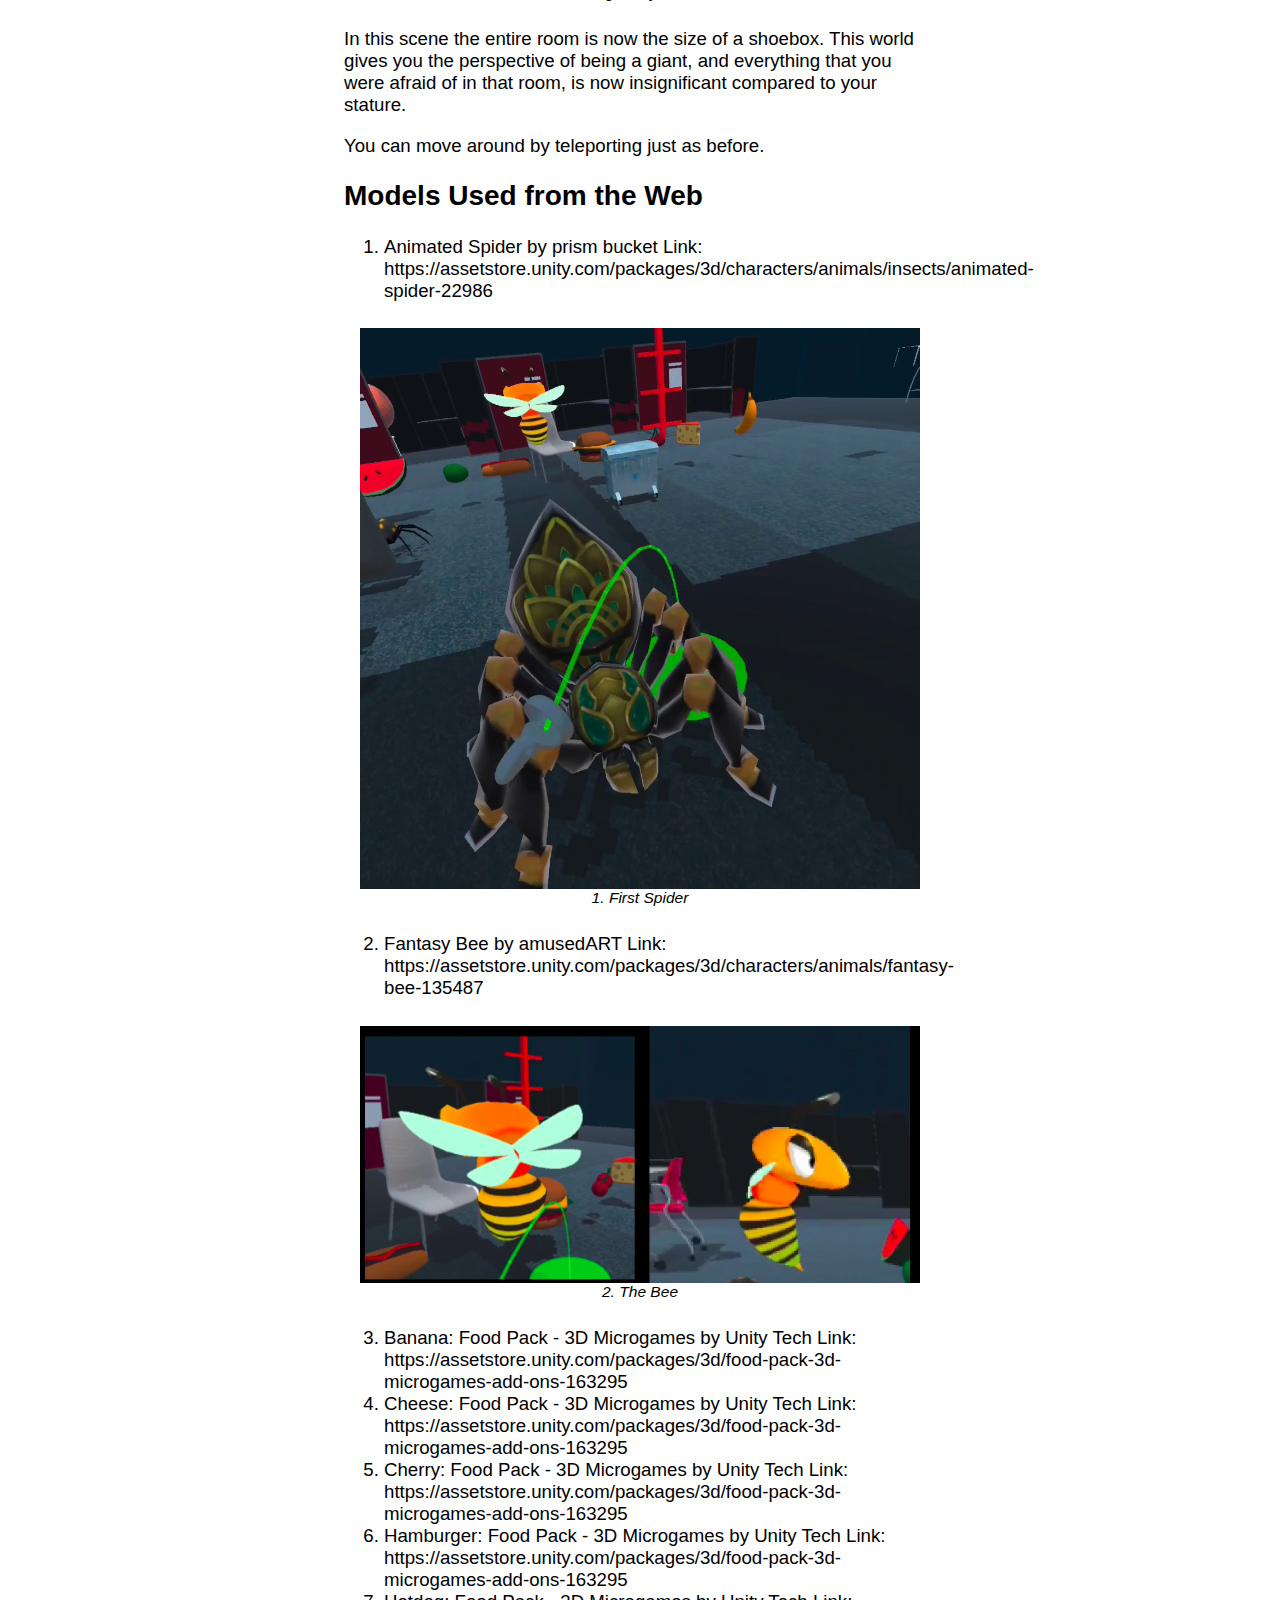
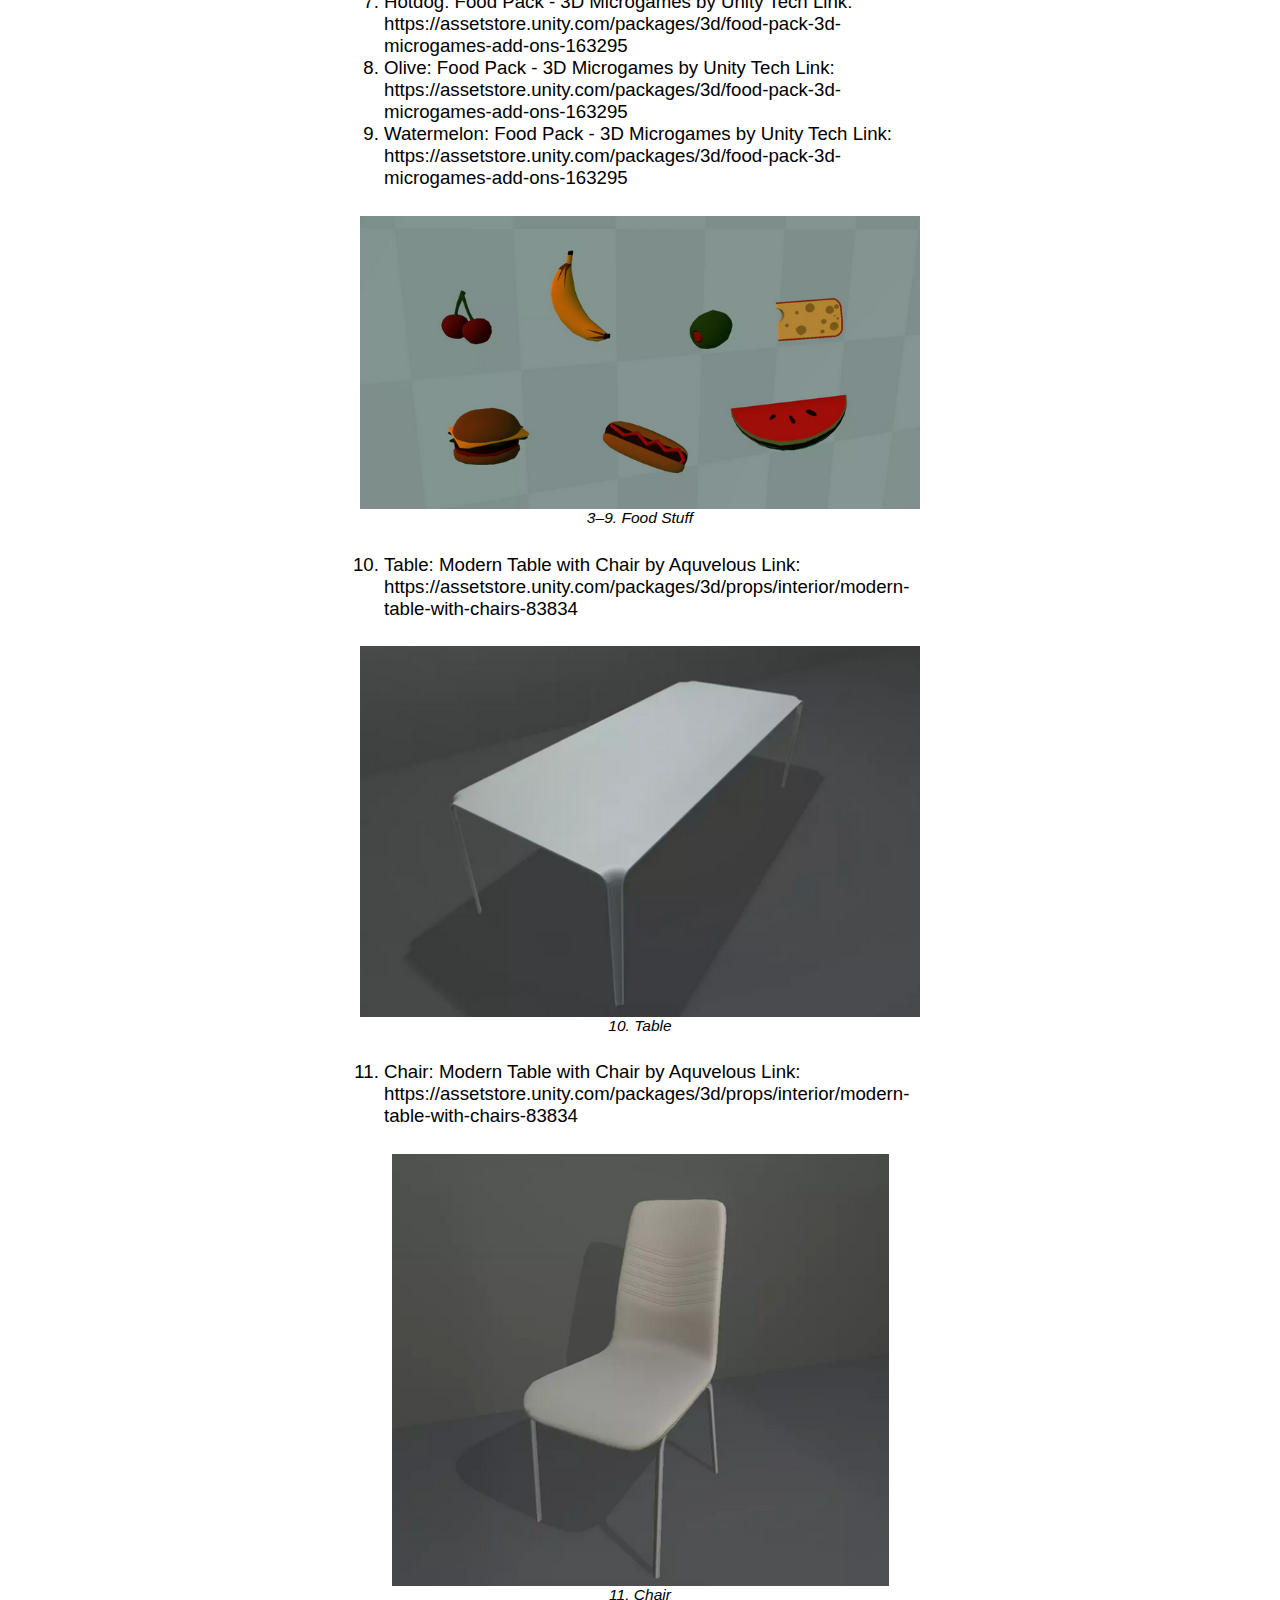
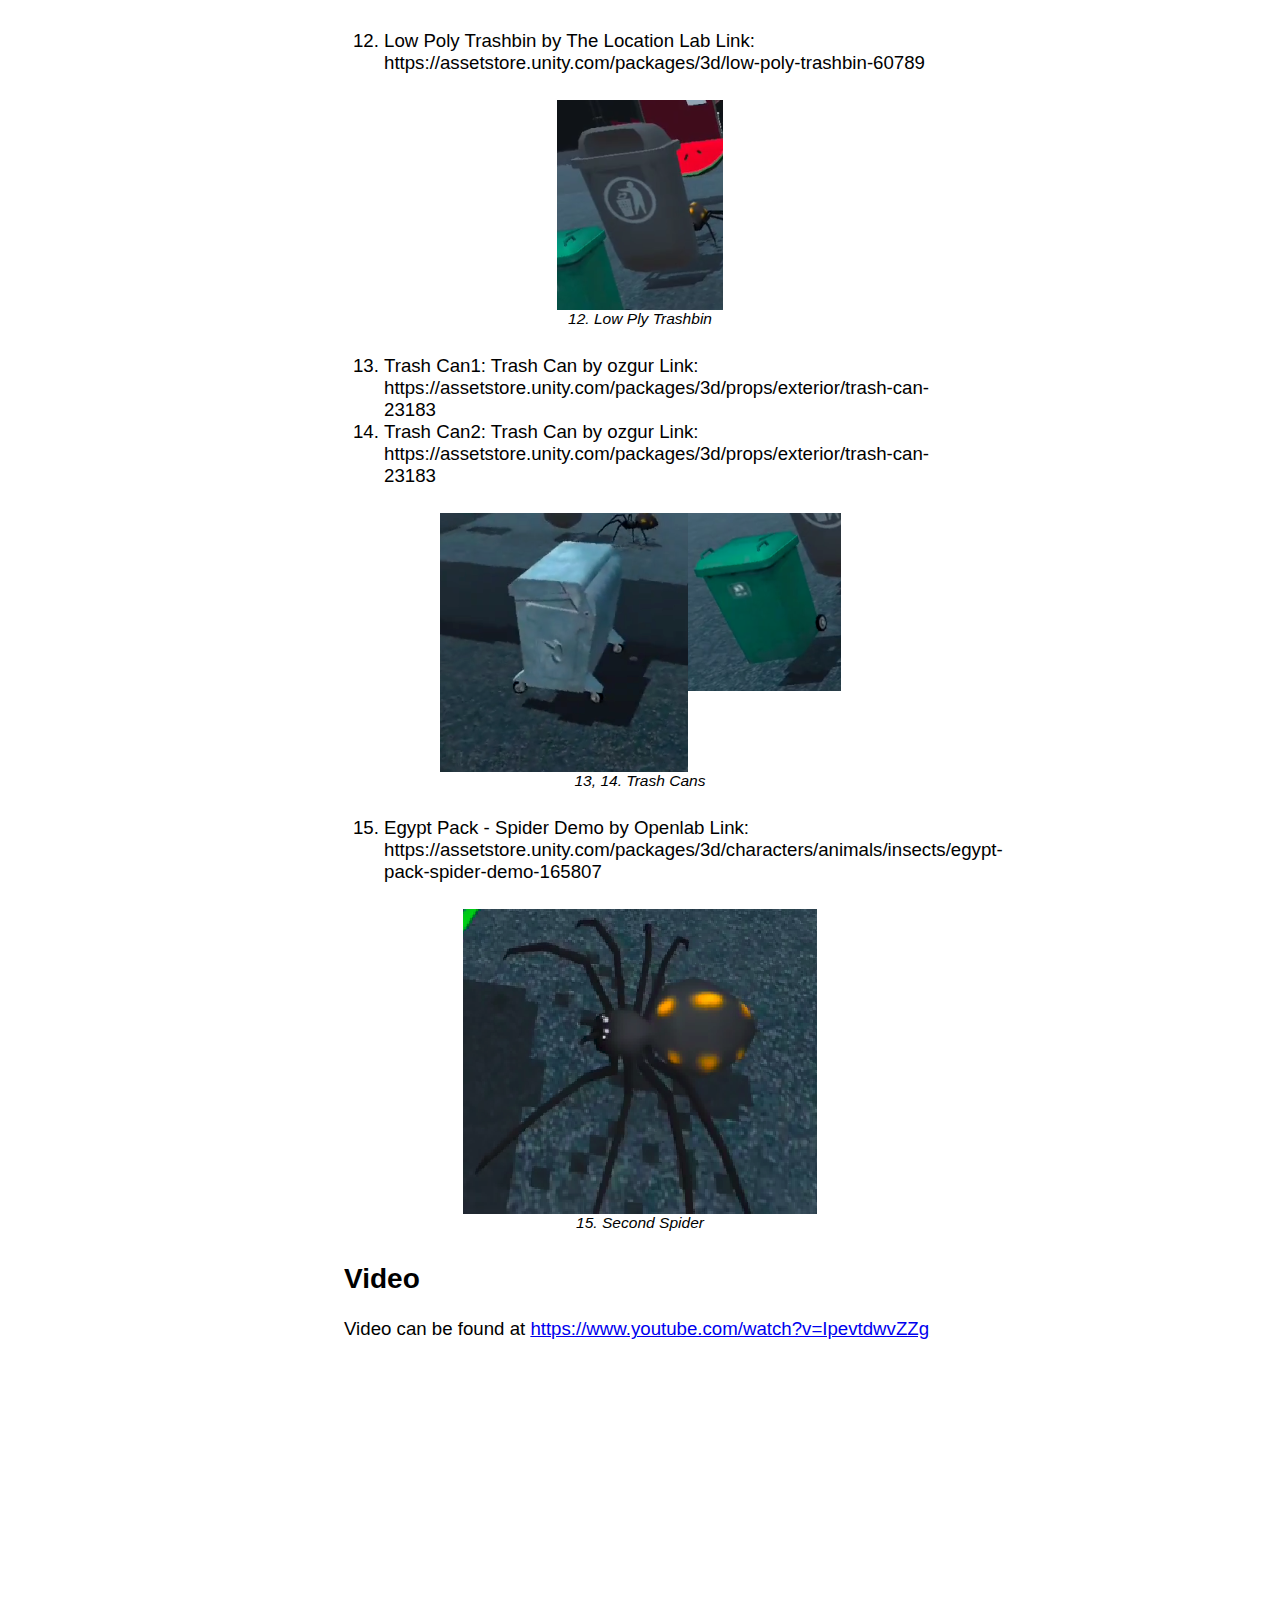
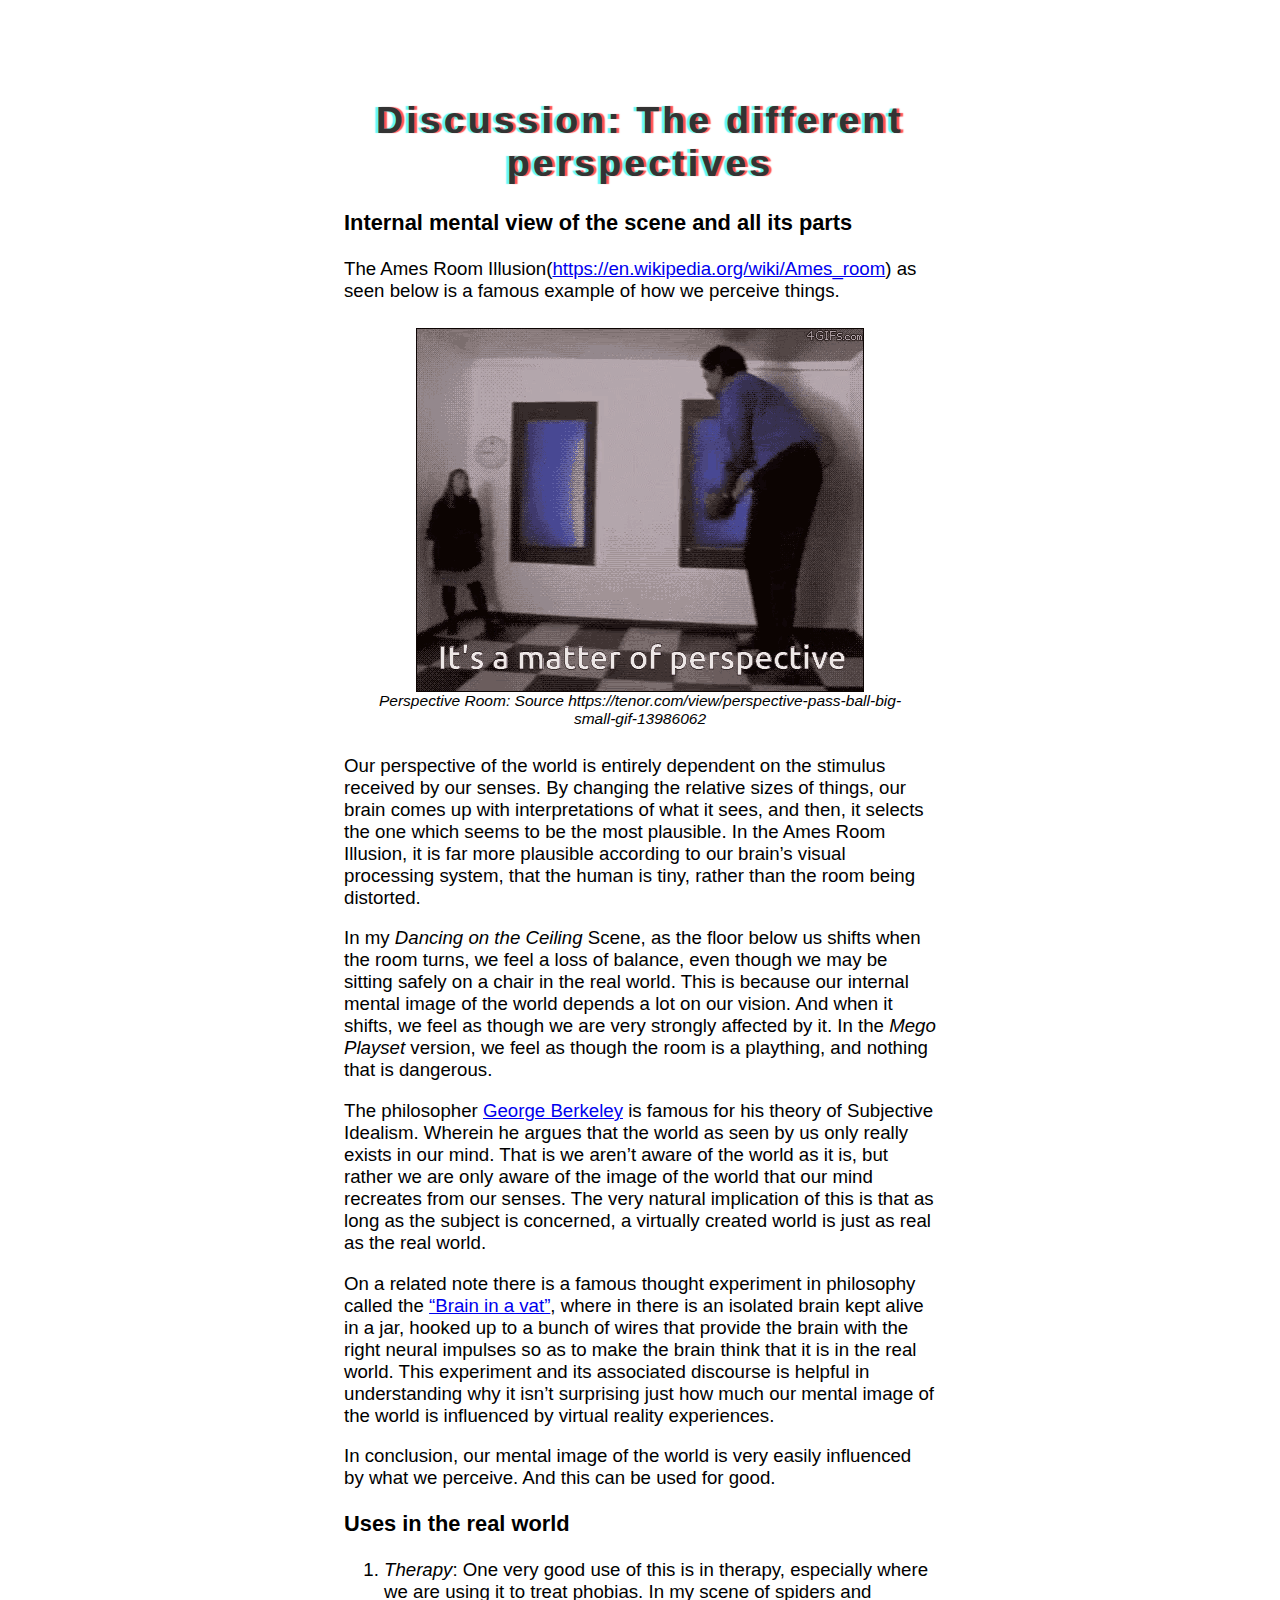
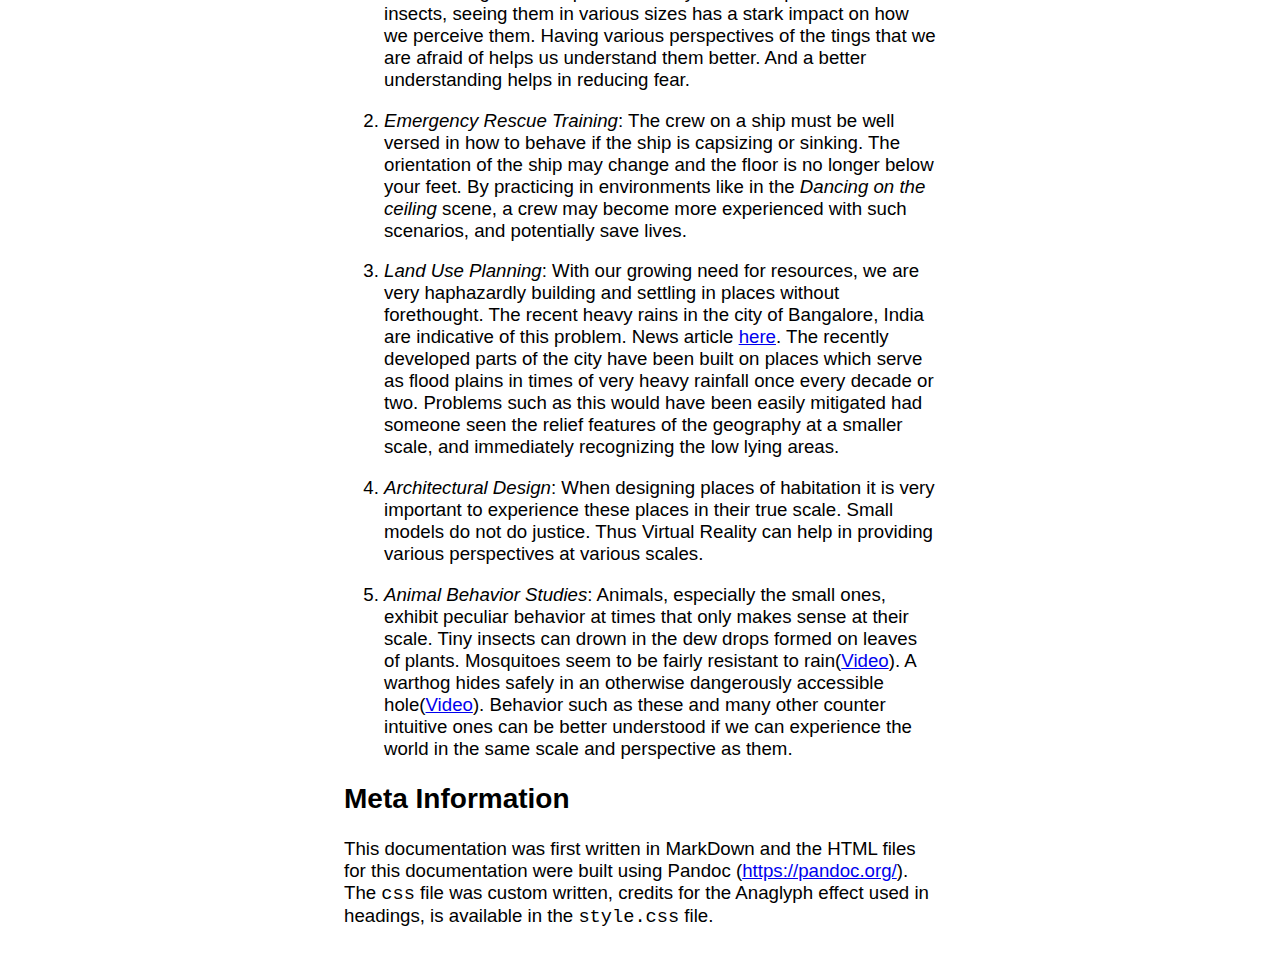
==== commit 335d788c: "pi 2.8" ====
--- a/docs/project3.html
+++ b/docs/project3.html
@@ -54,20 +54,21 @@
 <figure>
 <img src="./p3/menu.png" alt="The Menu System" /><figcaption>The Menu System</figcaption>
 </figure>
-<p>The default scene opens with a Scene Selection Menu that is open by default. This menu can be toggled on or off with the <strong>A</strong> button on the right controller</p>
+<p>In this scene you are a normal sized person who can teleport around the room using the left controller.</p>
+<p>This default scene opens with a Scene Selection Menu that is open by default. This menu can be toggled on or off with the <strong>A</strong> button on the right controller</p>
 <p>Then point with the right controller and click the joystick on the right controller to select your desired scene.</p>
 <h4 id="the-land-of-the-giants">2. The Land of the Giants</h4>
 <figure>
 <img src="./p3/giant.png" alt="The Land of the Giants Scene" /><figcaption>The Land of the Giants Scene</figcaption>
 </figure>
-<p>You’re a tiny person who is about a foot in height. You start off on a table.</p>
+<p>In this scene, you’re a tiny person who is about a foot in height. You start off on a table. You can teleport around like before except everything now looks massive compared to your own size.</p>
 <p>In this perspective all the models appear as giants, and the critters are much more scary.</p>
-<p>You can climb back on the table using the ladder.</p>
+<p>You can climb back on the table using the ladder. You’ll be using the middle finger buttons on each of the controller to latch on to the ladder while climbing the table.</p>
 <h4 id="dancing-on-the-ceiling">3. Dancing on the Ceiling</h4>
 <figure>
 <img src="./p3/dance.png" alt="The Dancing on the Ceiling Scene" /><figcaption>The Dancing on the Ceiling Scene</figcaption>
 </figure>
-<p>This scene allows you to tilt the room to various angles.</p>
+<p>This scene will help you experience the world in different orientations. This scene allows you to tilt the room to various angles.</p>
 <p>Press the <strong>B</strong> button on the right controller. This will bring up a new menu. You can use the <strong>B</strong> button anytime to toggle this menu on or off. Using it is similar to the Scene Menu.</p>
 <p>Clicking the <strong>Left</strong> button tilts the world left on the X-axis by 10 degrees and clicking the <strong>Right</strong> button tilts the world right by 10 degrees.</p>
 <p>Clicking the <strong>Down</strong> button flips the world upside down by a 180 degrees.</p>
@@ -77,6 +78,7 @@
 <img src="./p3/mego.png" alt="The Mego Playset Scene" /><figcaption>The Mego Playset Scene</figcaption>
 </figure>
 <p>In this scene the entire room is now the size of a shoebox. This world gives you the perspective of being a giant, and everything that you were afraid of in that room, is now insignificant compared to your stature.</p>
+<p>You can move around by teleporting just as before.</p>
 <h2 id="models-used-from-the-web">Models Used from the Web</h2>
 <ol type="1">
 <li>Animated Spider by prism bucket Link: https://assetstore.unity.com/packages/3d/characters/animals/insects/animated-spider-22986</li>
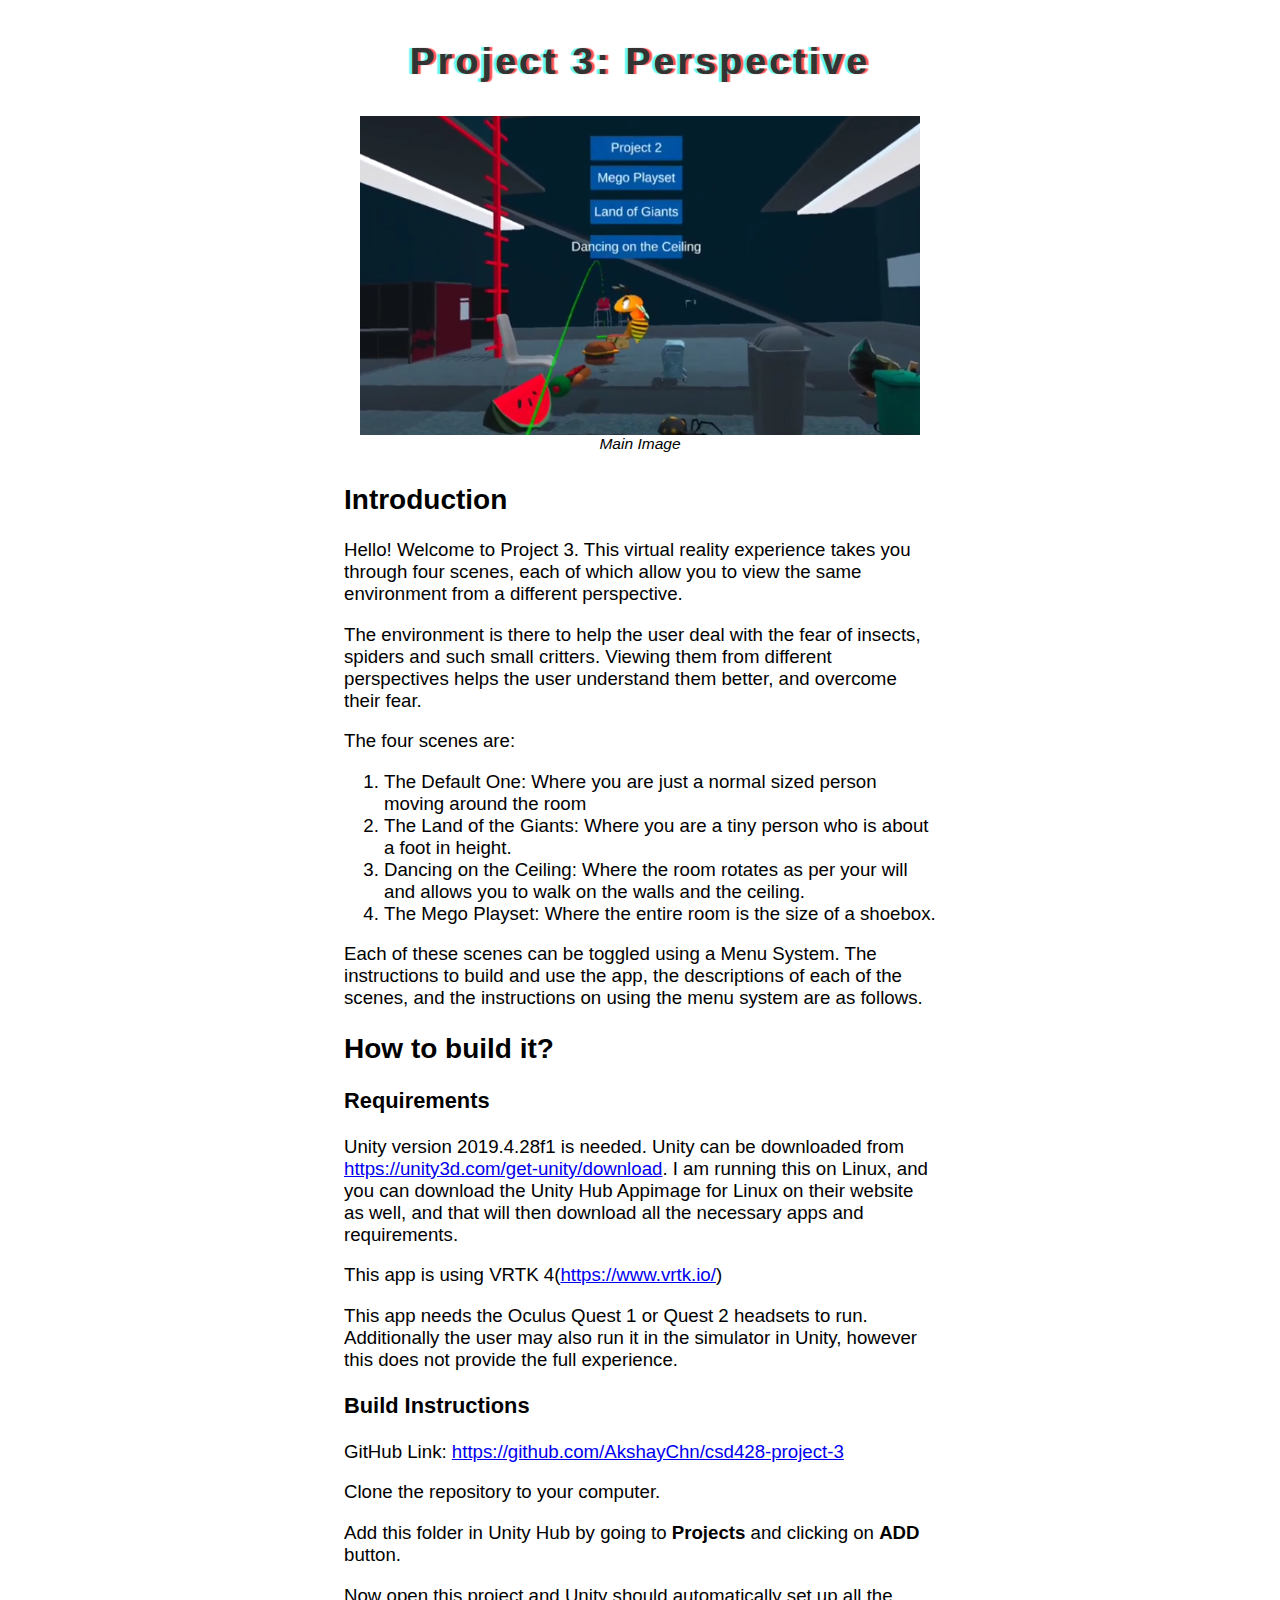
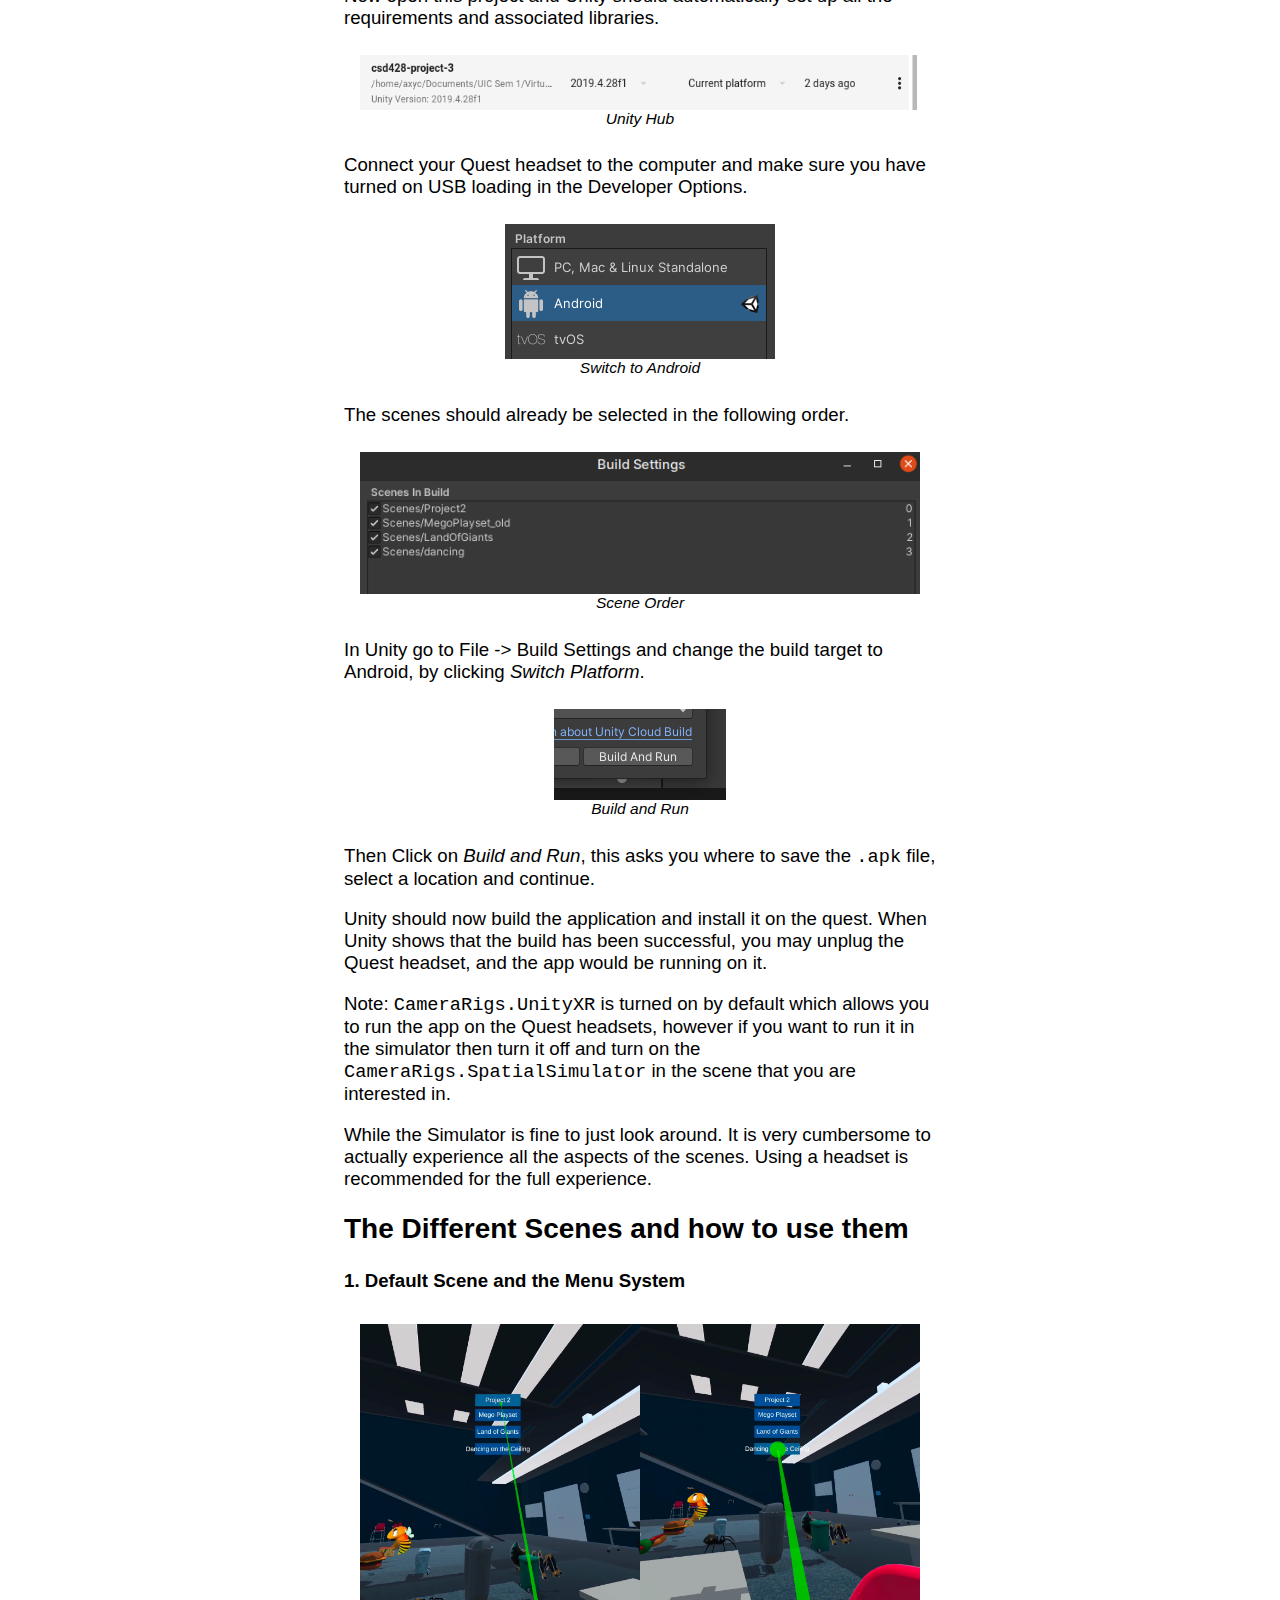
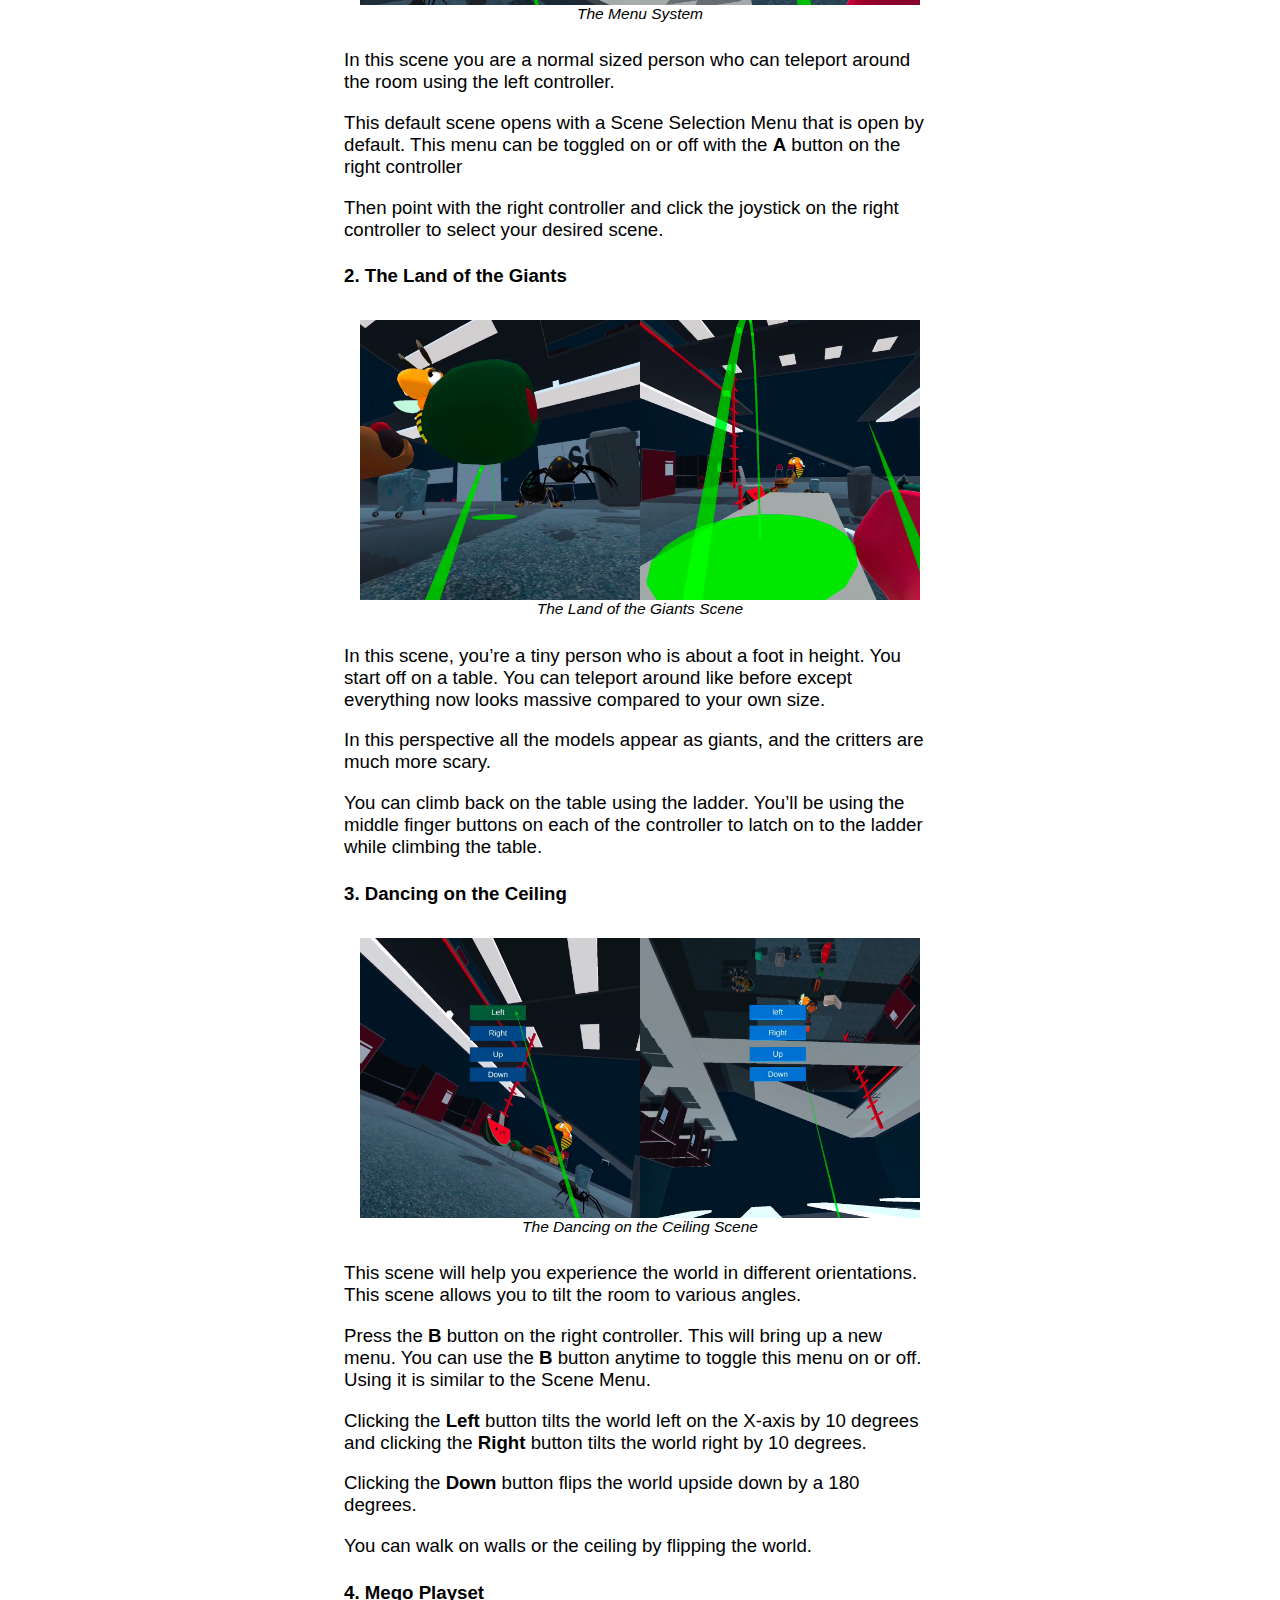
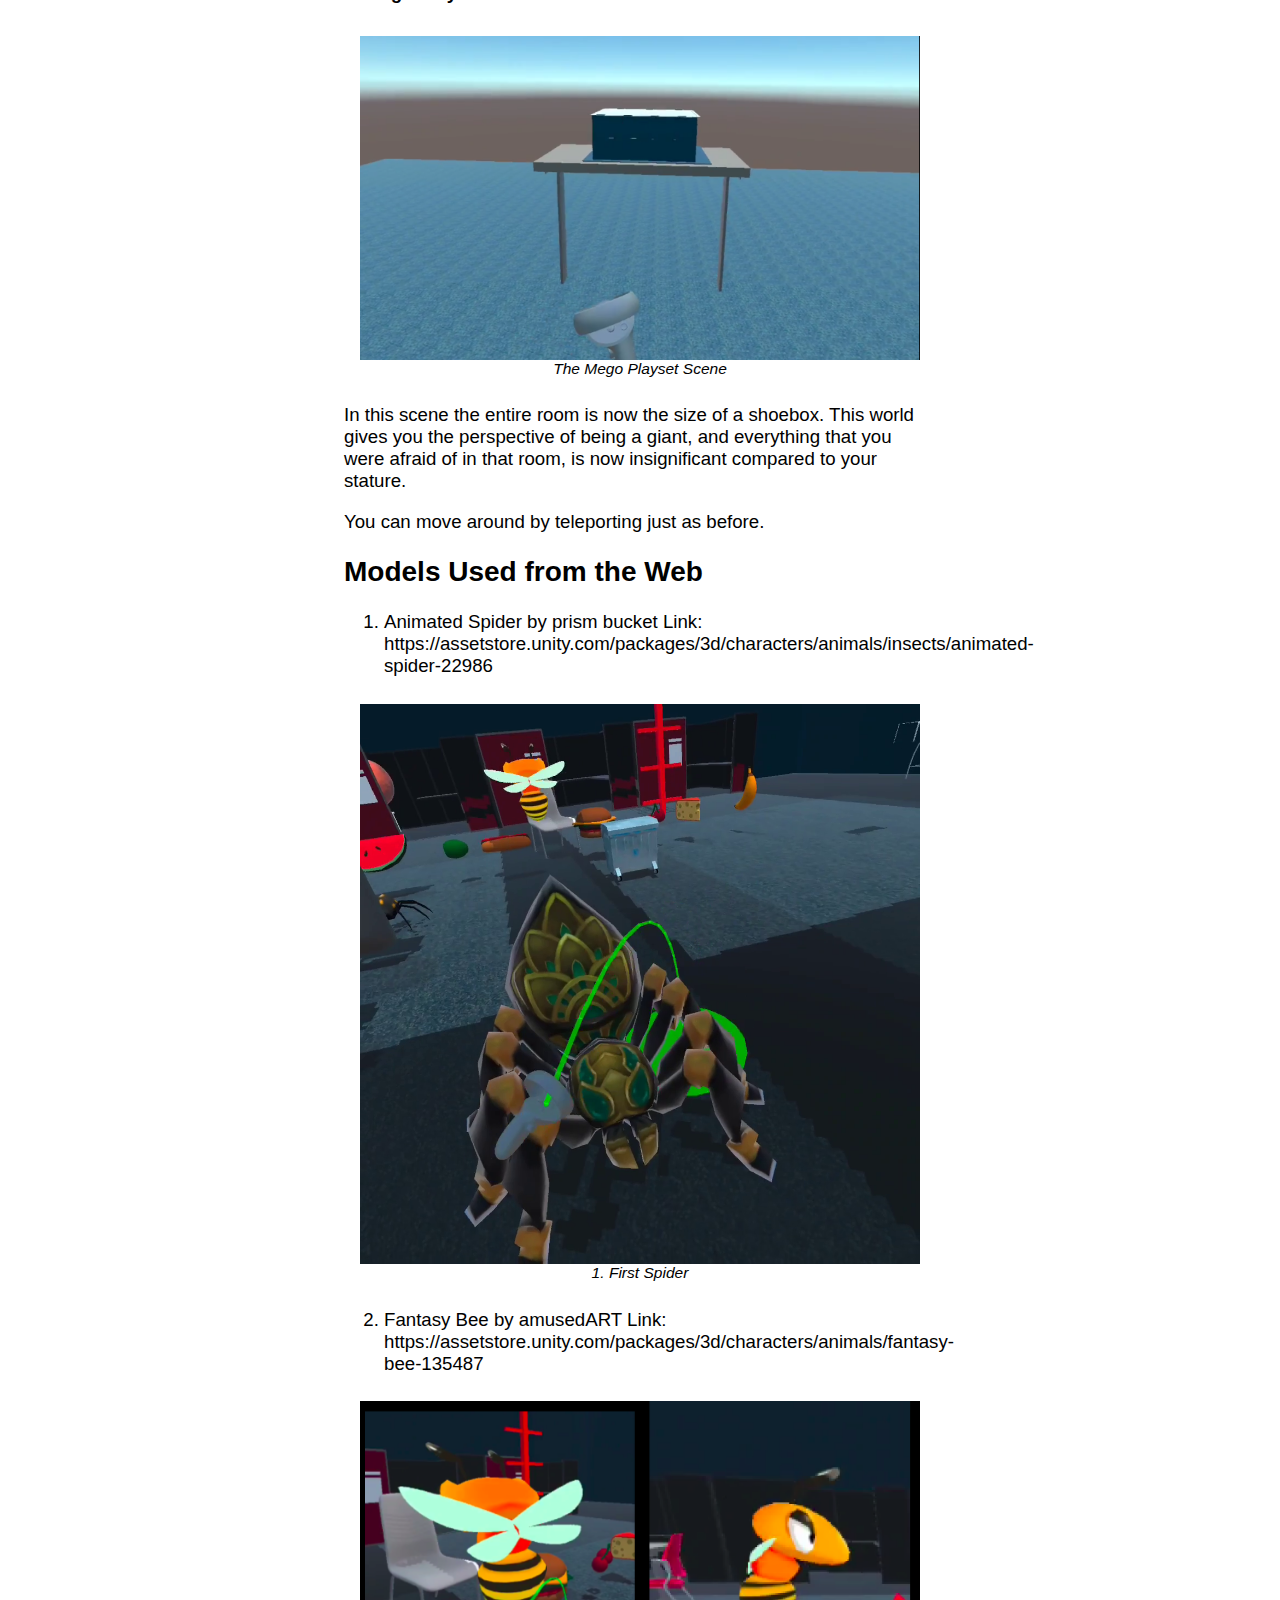
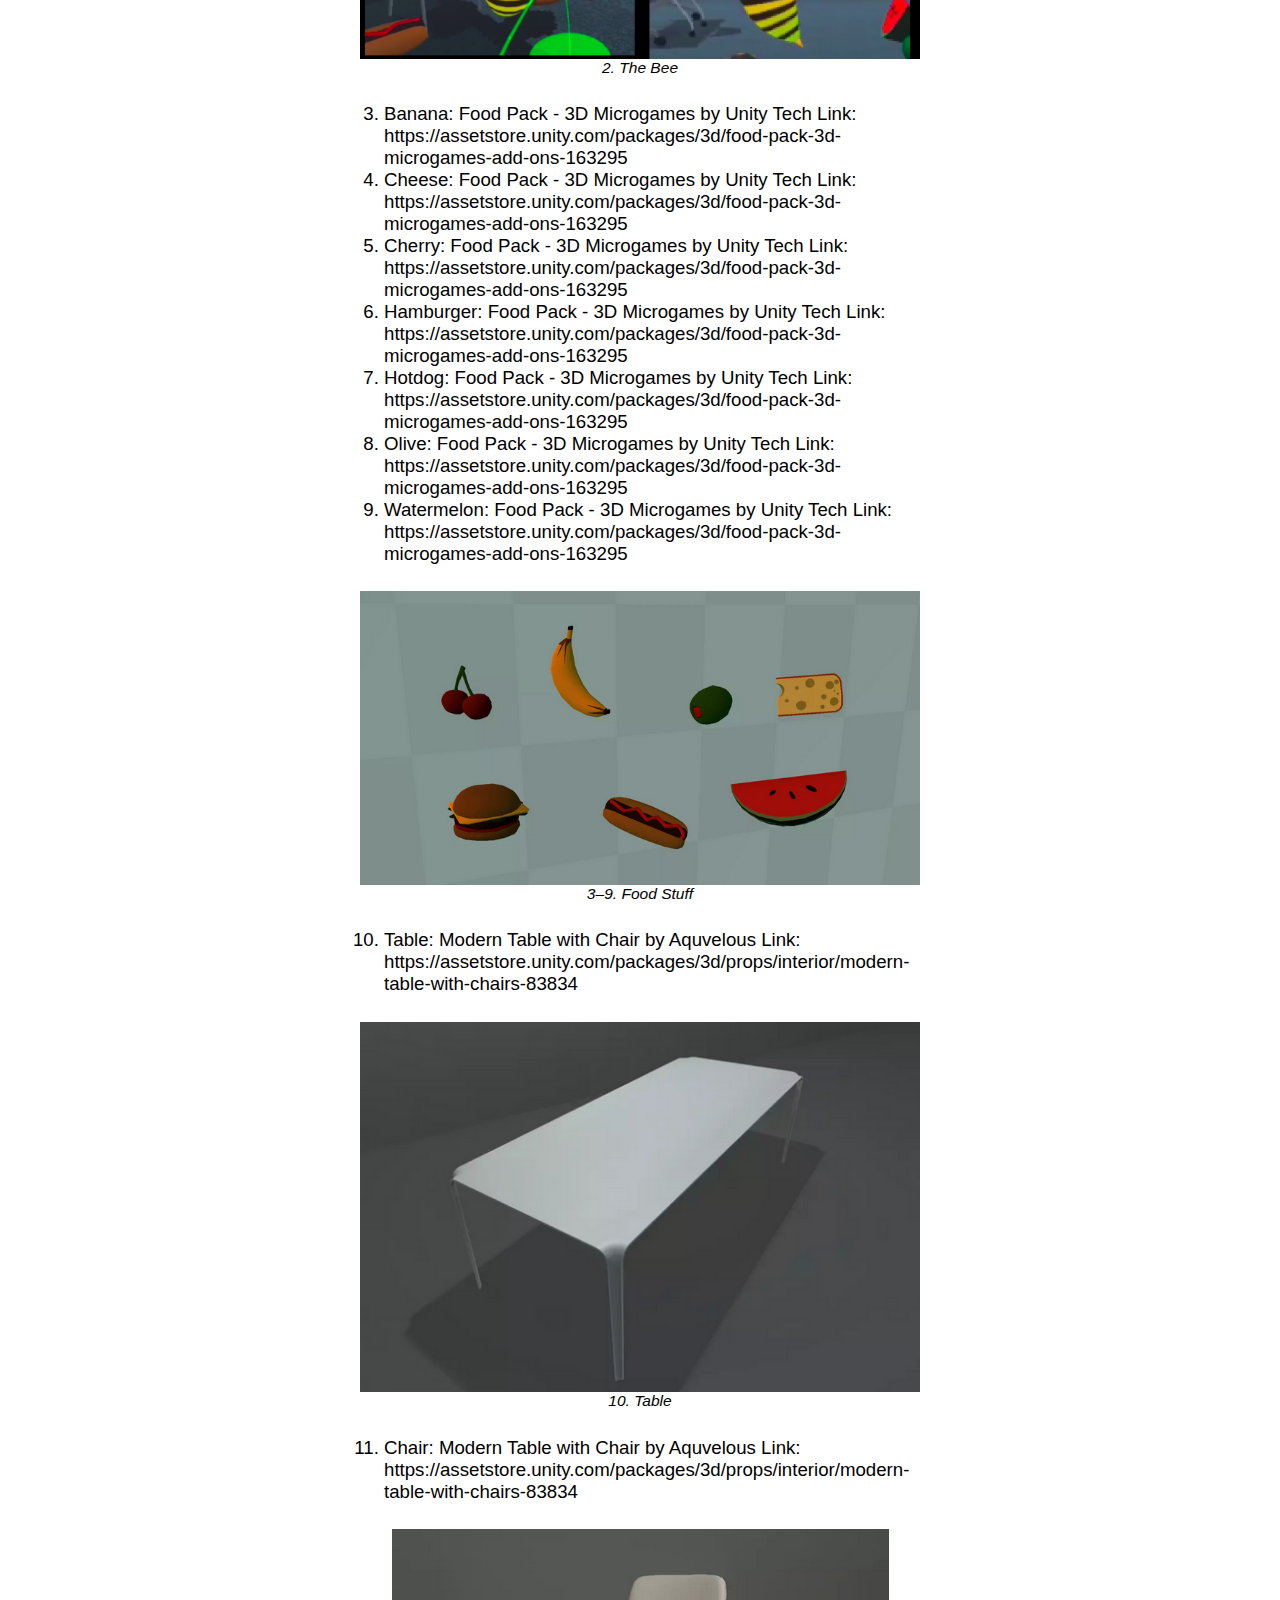
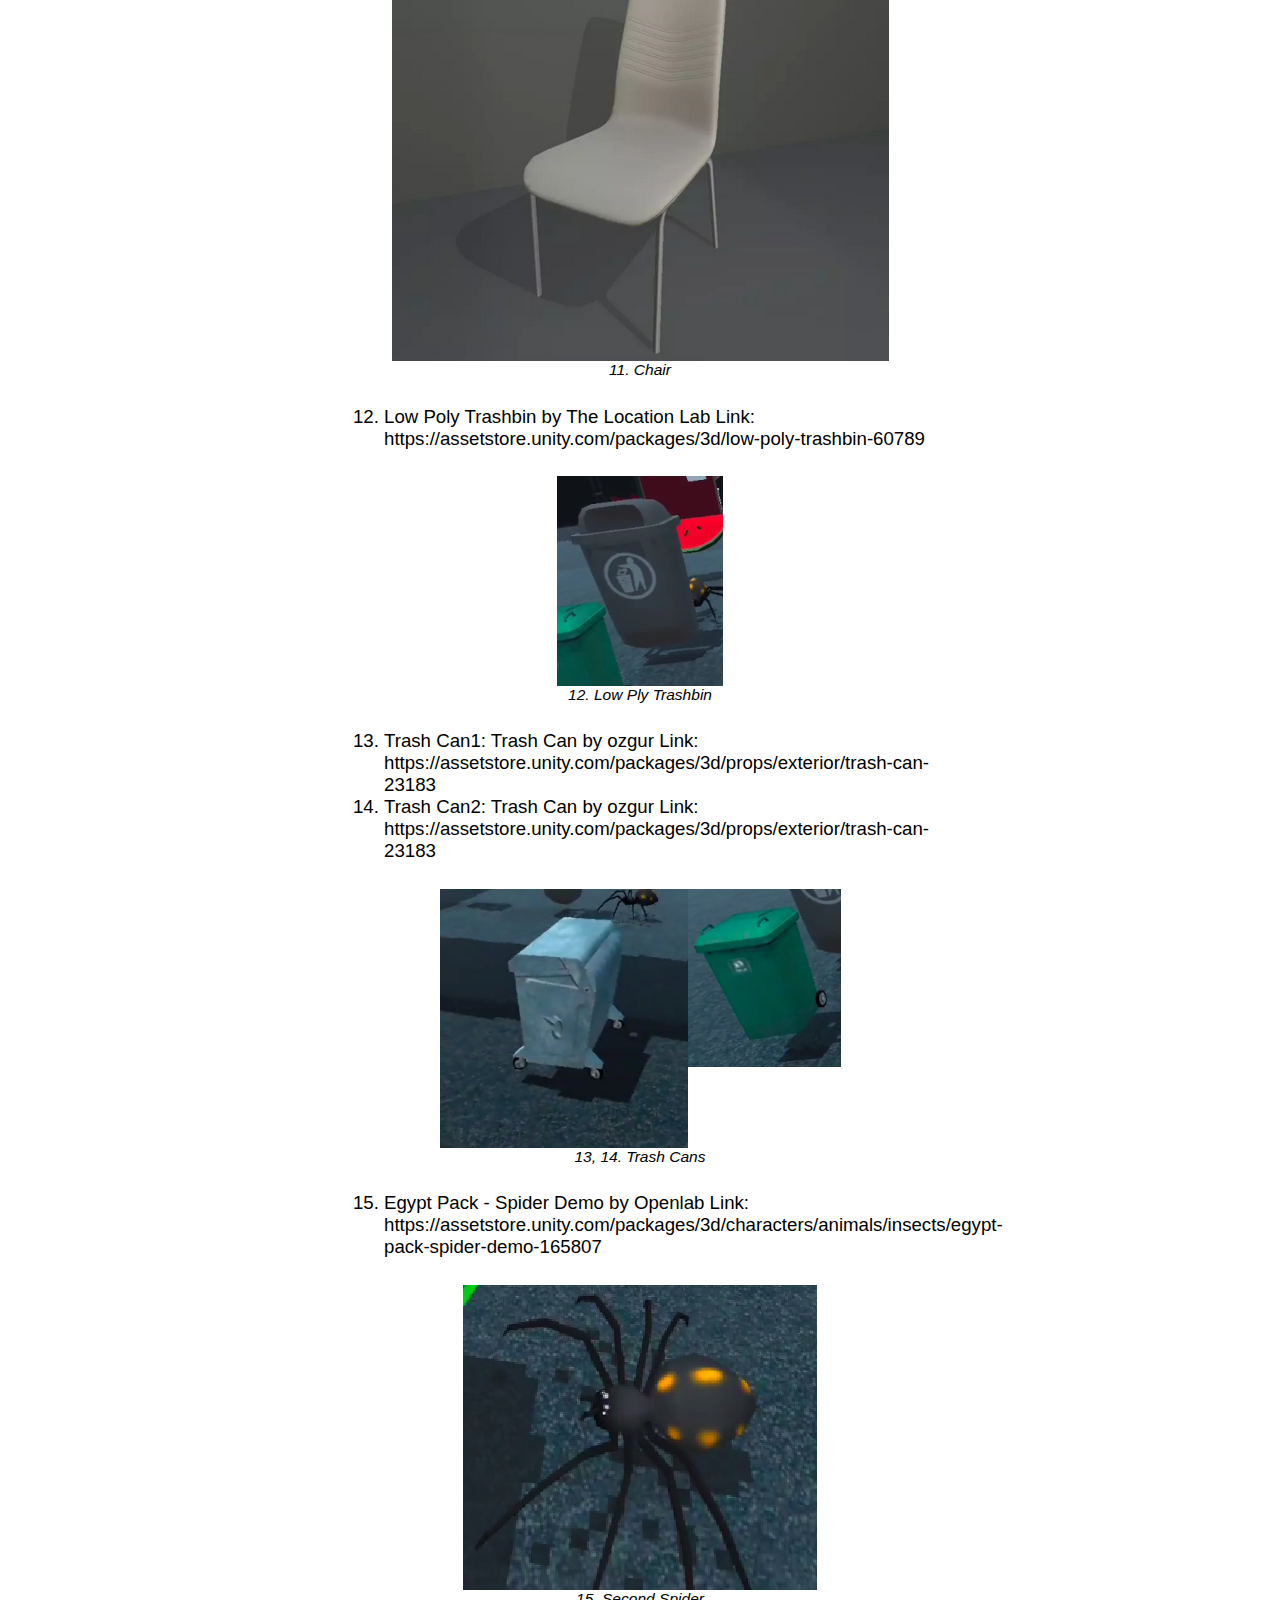
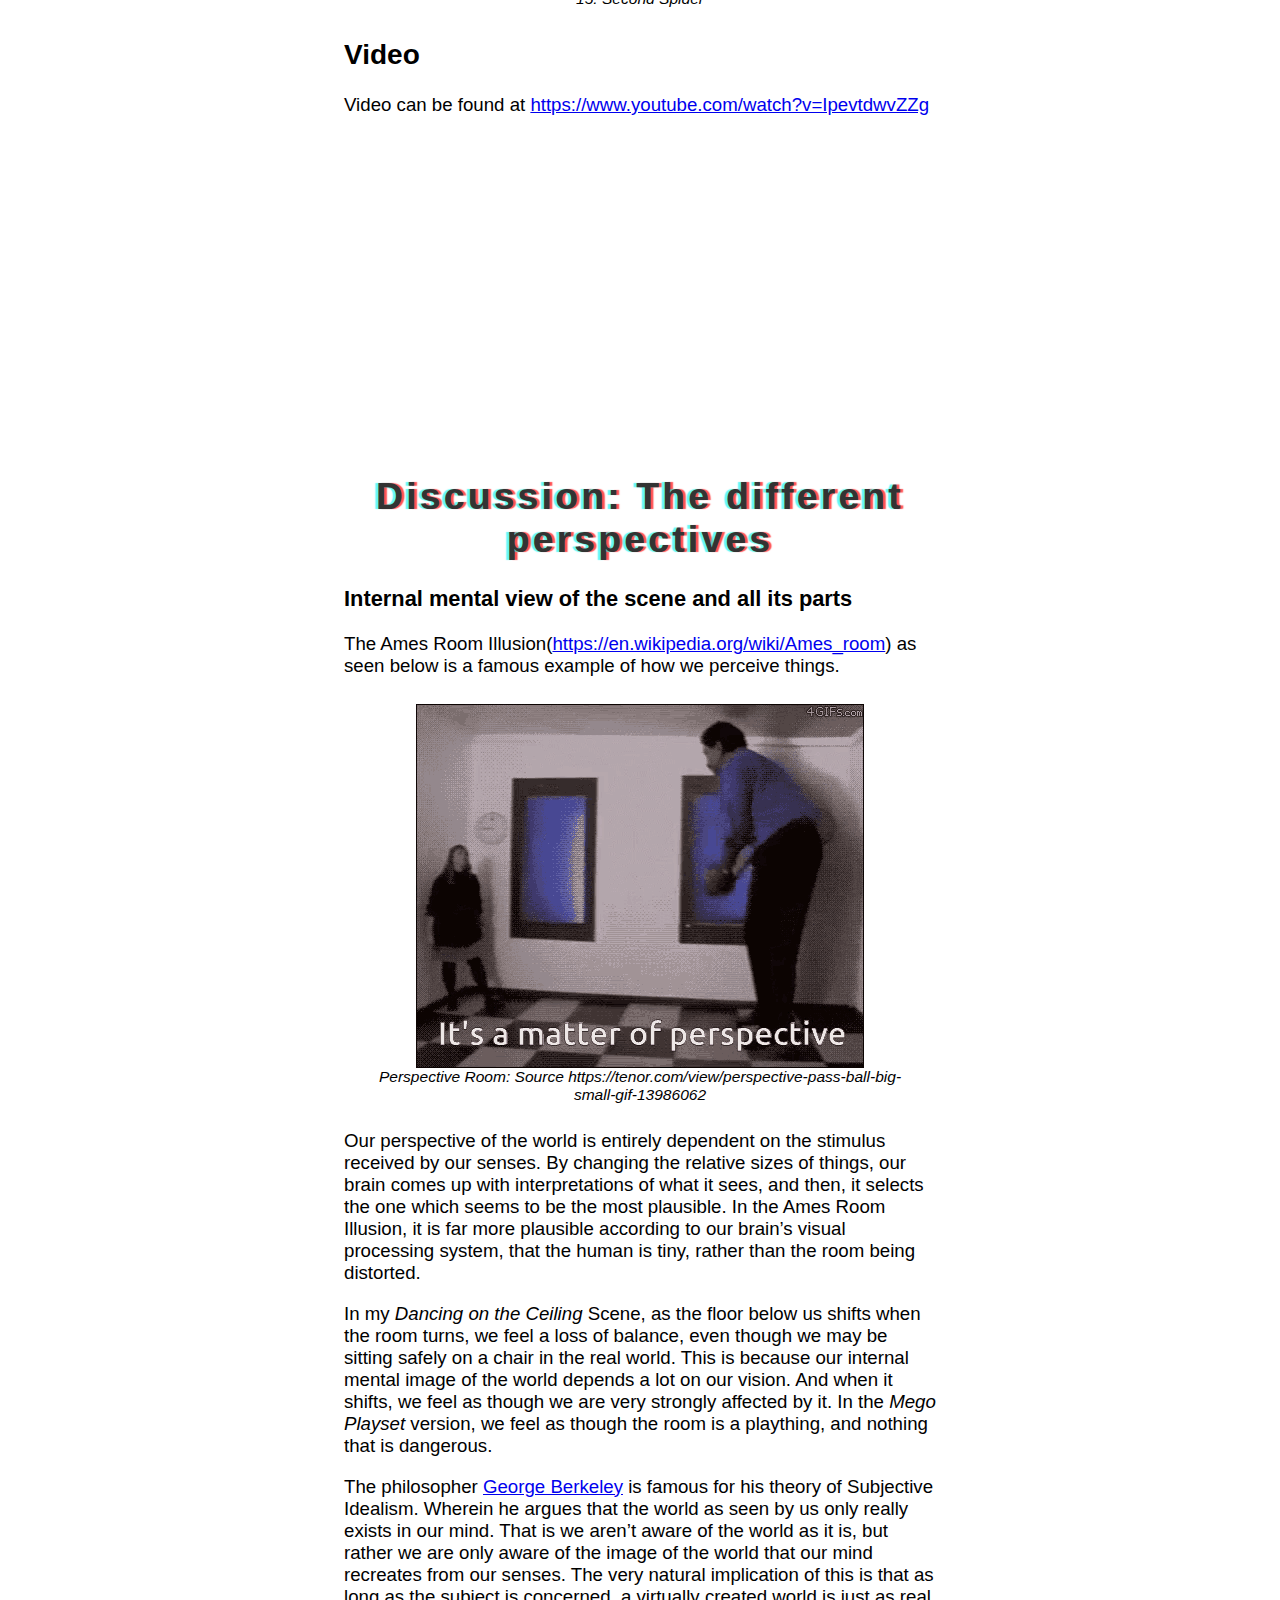
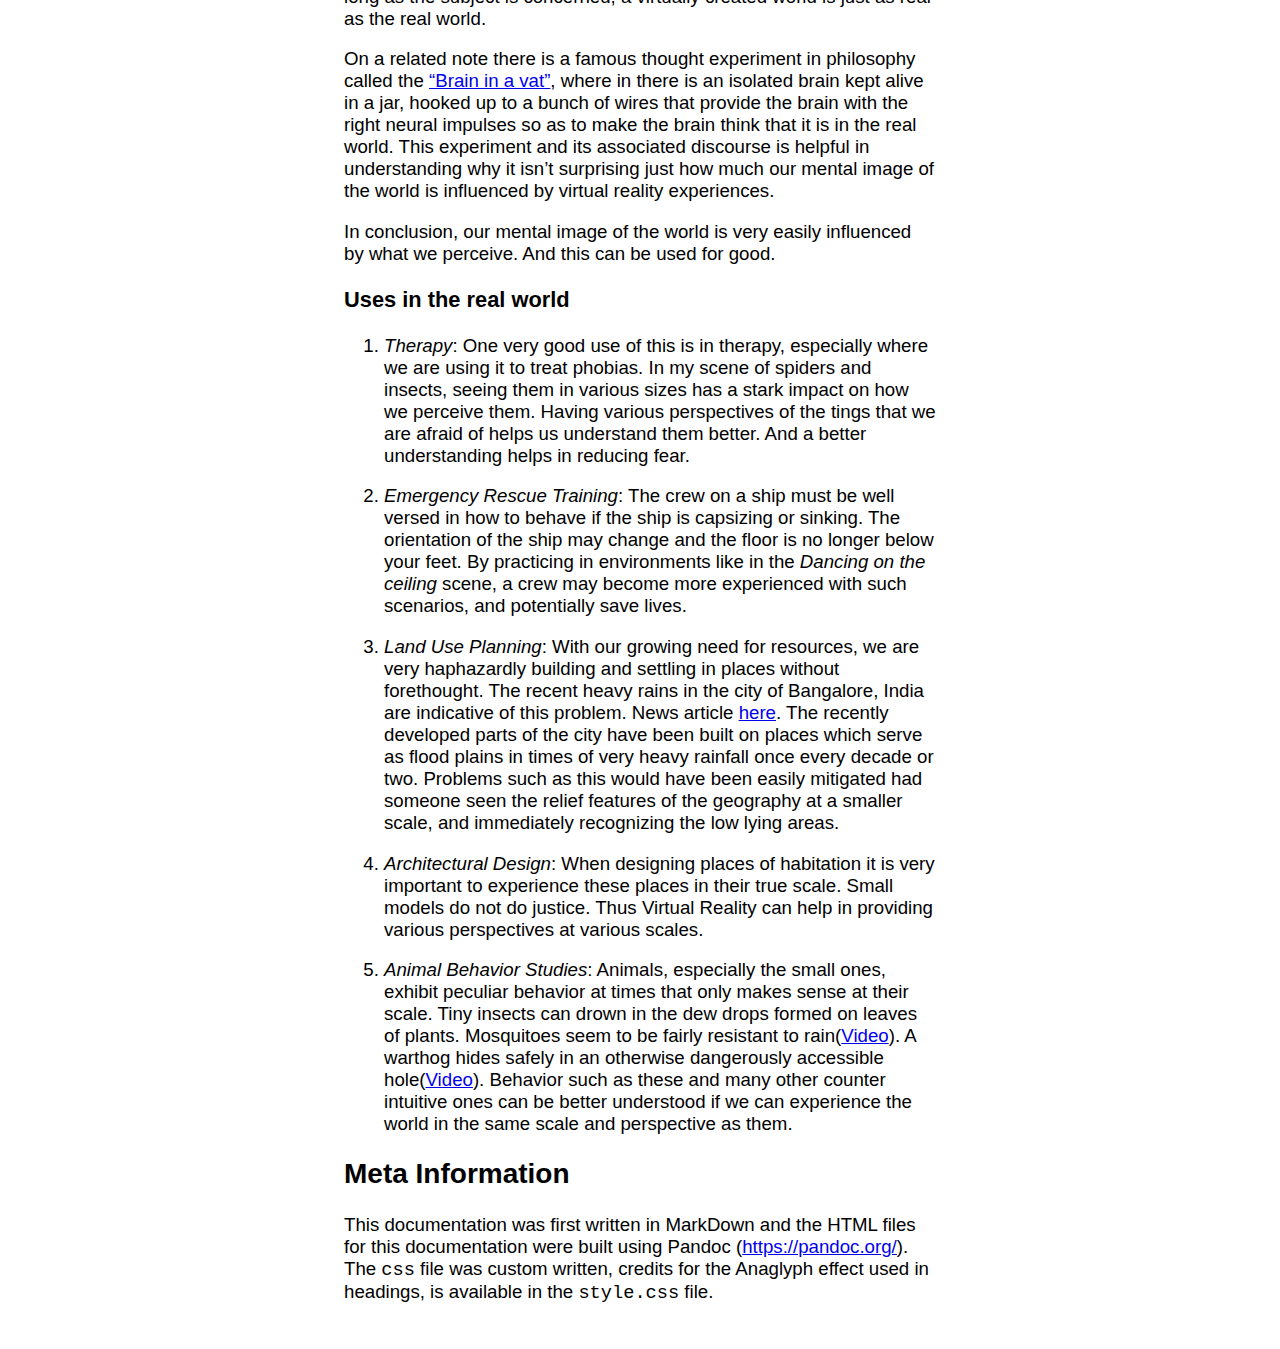
==== commit 5fe8f329: "pi 2.9" ====
--- a/docs/project3.html
+++ b/docs/project3.html
@@ -9,6 +9,9 @@
 
 <body bgcolor="#ffffff">
 <h1 id="project-3-perspective">Project 3: Perspective</h1>
+<figure>
+<img src="./p3/main.png" alt="Main Image" /><figcaption>Main Image</figcaption>
+</figure>
 <h2 id="introduction">Introduction</h2>
 <p>Hello! Welcome to Project 3. This virtual reality experience takes you through four scenes, each of which allow you to view the same environment from a different perspective.</p>
 <p>The environment is there to help the user deal with the fear of insects, spiders and such small critters. Viewing them from different perspectives helps the user understand them better, and overcome their fear.</p>
